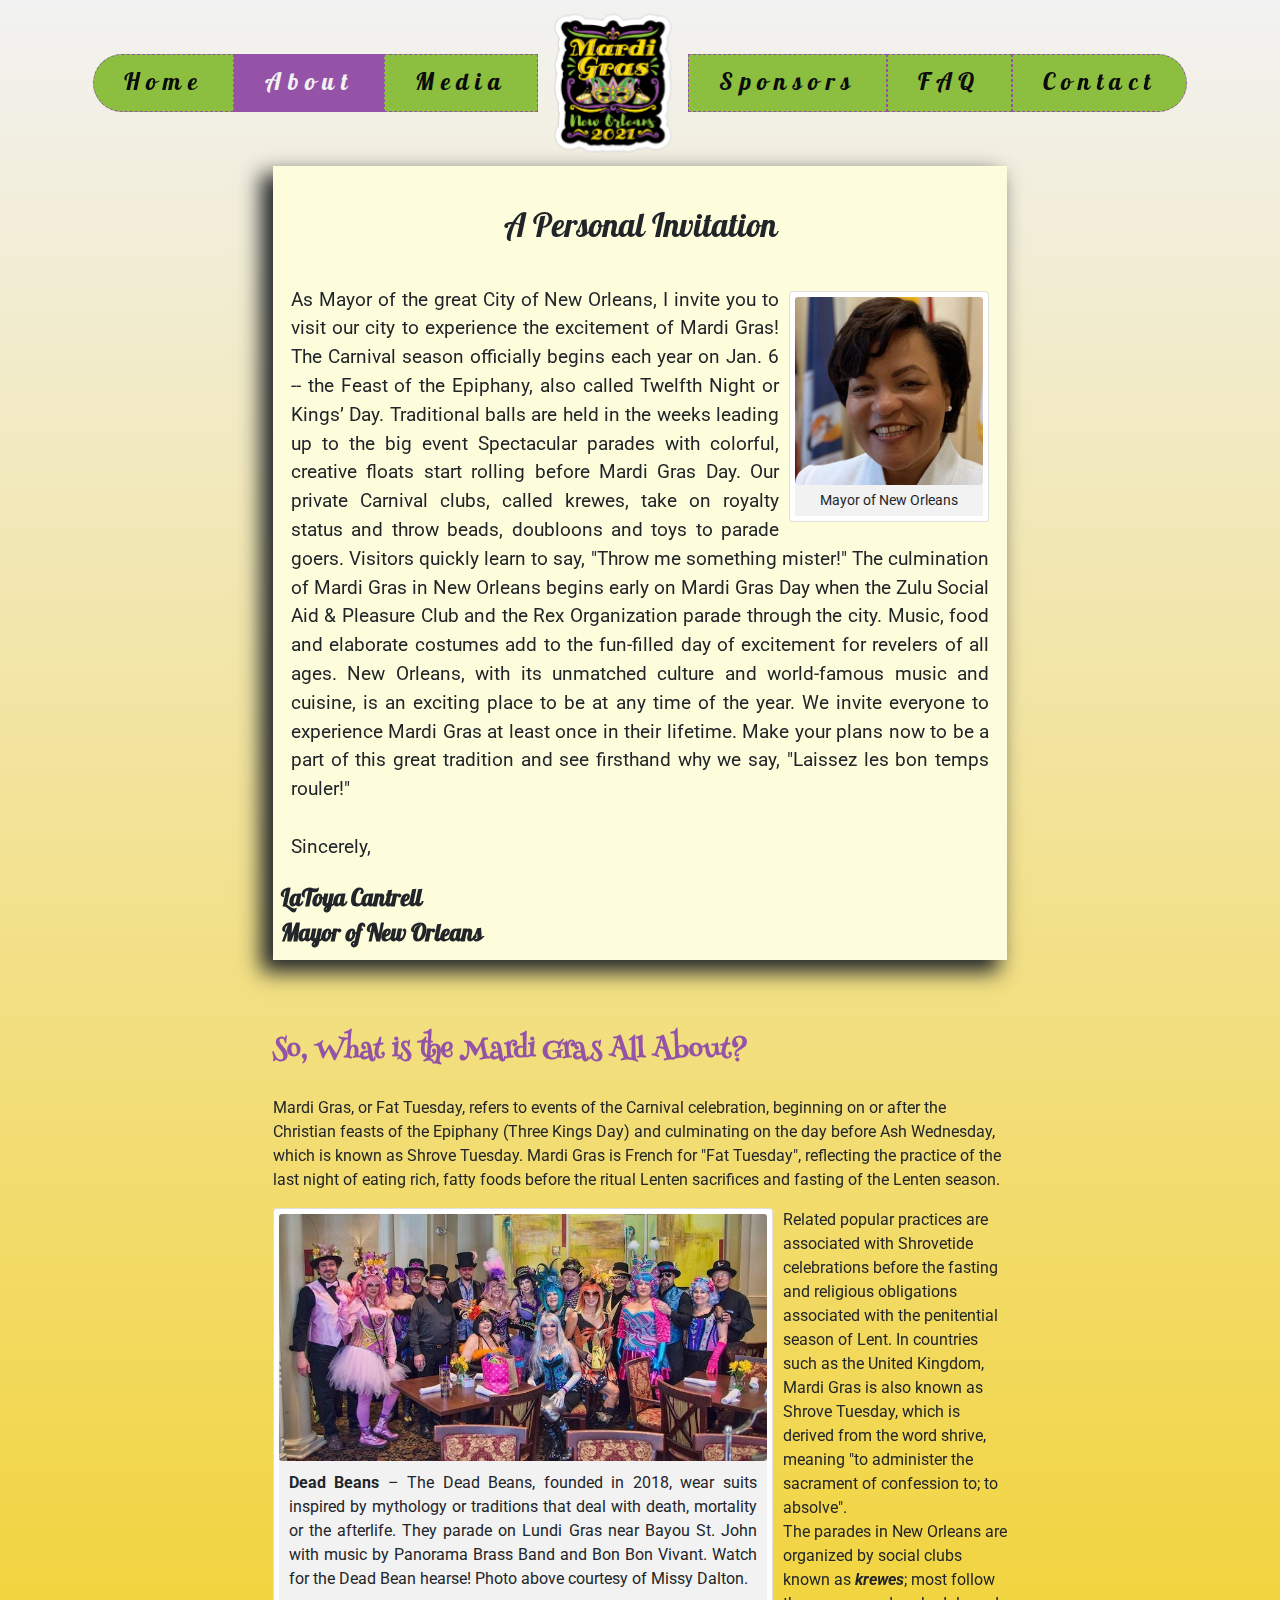
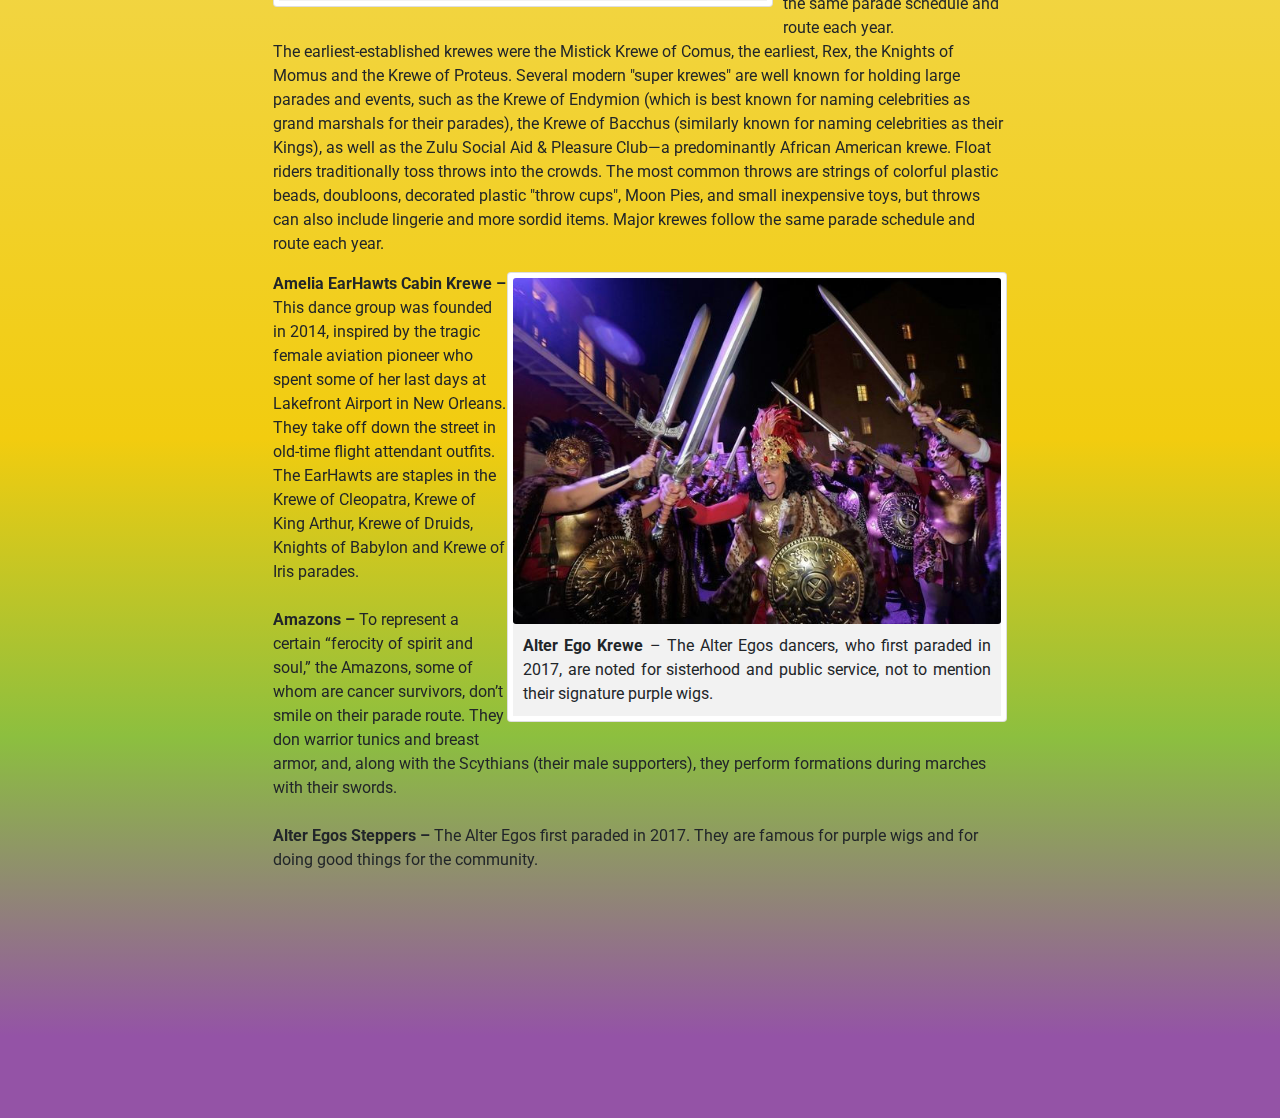
==== about/about.html @ 0c7cdbdb "My first commit! 😀" ====
<!DOCTYPE html>
<html lang="en">

<head>
    <meta charset="utf-8">
    <meta name="viewport" content="width=device-width, initial-scale=1, shrink-to-fit=no">
    <link rel="stylesheet" href="../css/main.css">
    <link
        href="https://fonts.googleapis.com/css2?family=Henny+Penny&family=Pattaya&family=Roboto:wght@400;500&display=swap"
        rel="stylesheet">
    <link rel="shortcut icon" href="../imgs/favicon.ico.png" type="image/x-icon">



    <!--AOS Library-->
    <link href="https://unpkg.com/aos@2.3.1/dist/aos.css" rel="stylesheet">

    <!-- Bootstrap CSS -->
    <link rel="stylesheet" href="https://stackpath.bootstrapcdn.com/bootstrap/4.5.2/css/bootstrap.min.css"
        integrity="sha384-JcKb8q3iqJ61gNV9KGb8thSsNjpSL0n8PARn9HuZOnIxN0hoP+VmmDGMN5t9UJ0Z" crossorigin="anonymous">
    <link rel="stylesheet" href="https://stackpath.bootstrapcdn.com/font-awesome/4.7.0/css/font-awesome.min.css"
        integrity="sha384-wvfXpqpZZVQGK6TAh5PVlGOfQNHSoD2xbE+QkPxCAFlNEevoEH3Sl0sibVcOQVnN" crossorigin="anonymous">

    <title>About</title>
</head>

<body>
    <!-- ** First Row - Header **  -->
    <div data-aos="fade-down" data-aos-duration='1200'>
        <div class="row">
            <div class="navbar">
                <div class="navbarLeft">
                    <a href="../index.html" class="navbarBtn from-center homeNav">
                        Home
                    </a>
                    <a href="../about/about.html" class="navbarBtn from-center regularNav active">
                        About
                    </a>
                    <a href="../media/media.html" class="navbarBtn from-center regularNav">
                        Media
                    </a>
                </div>
                <div class="brand-logo">
                    <a href="index.html"><img src="../imgs/logo2021.png" alt="home" width="150px"></a>
                </div>
                <div class="navbarRight">
                    <a href="../sponsors/sponsors.html" class="navbarBtn from-center regularNav">
                        Sponsors
                    </a>
                    <a href="../FAQ/faq.html" class="navbarBtn from-center regularNav">
                        FAQ
                    </a>
                    <a href="../contact/contact.html" class="navbarBtn from-center contactNav">
                        Contact
                    </a>
                </div>
            </div>
        </div>
    </div>

    <!-- ** Second Row ** -->
    <div class="row justify-content-center">
        <div class="col-7 ">

            <!-- Main Text -->
            <div class="aboutMainTextCenter">

                <!-- Mayor Words-->
                <div class="aboutMayorText">
                    <br>
                    <header>A Personal Invitation</header>
                    <br>
                    <div class="card img-fluid mayorPhoto" style="width:200px; float: right;">
                        <img class="card-img" src="../imgs/about/mayor.jpg" alt="Mayor LaToya">
                        <p class="card-text" style="font-size: 0.9rem; text-align: center;"> Mayor of New Orleans
                        </p>
                    </div>
                    <p>
                        As Mayor of the great City of New Orleans, I invite you to visit our
                        city to experience the
                        excitement of Mardi Gras! The Carnival season officially begins each year on Jan. 6 -- the
                        Feast
                        of the Epiphany, also
                        called Twelfth Night or Kings’ Day. Traditional balls are held in the weeks leading up
                        to the big event Spectacular parades with colorful, creative floats start rolling before
                        Mardi Gras Day.
                        Our
                        private Carnival clubs, called krewes, take on royalty status and throw beads, doubloons
                        and
                        toys to
                        parade goers. Visitors quickly learn to say, "Throw me something mister!" The
                        culmination of Mardi Gras in New Orleans begins early on Mardi Gras Day when the
                        Zulu
                        Social
                        Aid & Pleasure Club and the Rex Organization parade through the city. Music, food and
                        elaborate
                        costumes add to the fun-filled day of excitement for revelers of all ages.
                        New Orleans, with its unmatched culture and world-famous music and cuisine, is an
                        exciting
                        place
                        to be at any time of the year. We invite everyone to experience Mardi Gras at least once
                        in
                        their
                        lifetime. Make your plans now to be a part of this great tradition and see firsthand why
                        we
                        say,
                        "Laissez les bon temps rouler!"

                        <br><br>
                        Sincerely,</p>

                    <span style="font-size: 1.2em; font-weight: bold; font-family: Pattaya;"> LaToya Cantrell <br>
                        Mayor of New Orleans </span>
                </div>


                <!-- More Info-->
                <br> <br> <br>
                <span class="aboutHeadline">So, What is the Mardi Gras All About?</span>
                <br><br>
                <p> Mardi Gras, or Fat Tuesday, refers to events of the Carnival celebration, beginning on or after
                    the Christian feasts of the Epiphany (Three Kings Day) and culminating on the day before Ash
                    Wednesday, which is known as Shrove Tuesday. Mardi Gras is French for "Fat Tuesday", reflecting
                    the practice of the last night of eating rich, fatty foods before the ritual Lenten sacrifices
                    and fasting of the Lenten season. <br>
                    <!--Dead Beans Photo-->
                <div class="card img-fluid aboutTextImages" style="width:500px; float: left;">
                    <img class="card-img" src="../imgs/about/deadBeansKrew.jfif" alt="DeadBeansKrew">
                    <p class="card-text"> <span style="font-weight: bolder;"> Dead Beans </span> – The Dead Beans,
                        founded in 2018, wear suits inspired by mythology or traditions that deal with death,
                        mortality or the afterlife. They parade on Lundi Gras near Bayou St. John with music by
                        Panorama Brass Band and Bon Bon Vivant. Watch for the Dead Bean hearse! Photo above courtesy
                        of Missy Dalton.</p>
                </div>
                Related popular practices are associated with Shrovetide celebrations before the fasting and
                religious obligations associated with the penitential season of Lent. In countries such as the
                United Kingdom, Mardi Gras is also known as Shrove Tuesday, which is derived from the word
                shrive, meaning "to administer the sacrament of confession to; to absolve".
                <br>
                The parades in New Orleans are organized by social clubs known as <span
                    style="font-weight: bolder; font-style: italic;"> krewes</span>; most follow the same
                parade schedule and route each year. <br> The earliest-established krewes were the Mistick Krewe
                of
                Comus, the earliest, Rex, the Knights of Momus and the Krewe of Proteus. Several modern "super
                krewes" are well known for holding large parades and events, such as the Krewe of Endymion
                (which is best known for naming celebrities as grand marshals for their parades), the Krewe of
                Bacchus (similarly known for naming celebrities as their Kings), as well as the Zulu Social Aid
                & Pleasure Club—a predominantly African American krewe. Float riders traditionally toss throws
                into the crowds. The most common throws are strings of colorful plastic beads, doubloons,
                decorated plastic "throw cups", Moon Pies, and small inexpensive toys, but throws can also
                include lingerie and more sordid items. Major krewes follow the same parade schedule and route
                each year.</p>
                <!--Alter Ego Photo-->
                <div class="card img-fluid" style="width:500px; float: right;">
                    <img class="card-img" src="../imgs/about/alterEgo.jpg" alt="AlterEgoMarch">
                    <p class=" card-text"> <span style="font-weight: bolder;"> Alter Ego Krewe </span> – The Alter
                        Egos dancers, who first paraded in 2017, are noted for sisterhood and public service, not to
                        mention their signature purple wigs.</p>
                </div>
                <p> <span style="font-weight: bold;"> Amelia EarHawts Cabin Krewe –</span> This dance group was
                    founded in 2014,
                    inspired by the tragic female aviation
                    pioneer who spent some of her last days at Lakefront Airport in New Orleans. They take off down
                    the street
                    in
                    old-time flight attendant outfits. The EarHawts are staples in the Krewe of Cleopatra, Krewe of
                    King Arthur,
                    Krewe of Druids, Knights of Babylon and Krewe of Iris parades.
                    <br><br>

                    <span style="font-weight: bold;">Amazons –</span> To represent a certain “ferocity of spirit and
                    soul,” the
                    Amazons, some of whom are cancer
                    survivors, don’t smile on their parade route. They don warrior tunics and breast armor, and,
                    along with the
                    Scythians (their male supporters), they perform formations during marches with their swords.
                    <br><br>

                    <span style="font-weight: bold;">
                        Alter Egos Steppers –</span> The Alter Egos first paraded in 2017. They
                    are
                    famous for purple wigs and for doing
                    good
                    things for the community.
                </p>


            </div>
        </div>
    </div>

    <!-- Footer - ** Last Row ** -->
    <div data-aos="zoom-in">
        <div class="row">
            <div class="col-12">
                <div class="fullFooter">
                    <div class="footerSite">
                        <p>© All Rights Reserved - Naor Ben Shushan - 2020</p>
                        <!-- Social Networks Links-->
                        <div class="social-buttons">
                            <a href="http://www.gg.com/"
                                class="social-buttons__button social-button social-button--facebook"
                                aria-label="Facebook">
                                <span class="social-button__inner">
                                    <i class="fa fa-facebook" aria-hidden="true"></i>
                                </span>
                            </a>
                            <a href="#" class="social-buttons__button social-button social-button--linkedin"
                                aria-label="LinkedIn">
                                <span class="social-button__inner">
                                    <i class="fa fa-linkedin" aria-hidden="true"></i>
                                </span>
                            </a>
                            <a href="#" class="social-buttons__button social-button social-button--twitter"
                                aria-label="Twitter">
                                <span class="social-button__inner">
                                    <i class="fa fa-twitter" aria-hidden="true"></i>
                                </span>
                            </a>
                            <a href="#" class="social-buttons__button social-button social-button--instagram"
                                aria-label="Instagram">
                                <span class="social-button__inner">
                                    <i class="fa fa-instagram" aria-hidden="true"></i>
                                </span>
                            </a>
                        </div>
                        <!--End Of Social Buttons-->

                        <!-- Page Up Arrow -->
                        <div data-aos="fade-zoom-in" data-aos-delay="1000" data-aos-offset="0">
                            <div class="pageUpBtn">
                                <a href="#" class="social-buttons__button social-button social-button--pageUp"
                                    aria-label="pageUp">
                                    <span class="social-button__inner">
                                        <i class="fas fa-arrow-up"></i>
                                    </span>
                                </a>
                            </div>
                        </div>
                    </div>
                </div>
            </div>
        </div>
    </div>


    <!-- Scripts -->
    <script src="https://code.jquery.com/jquery-3.5.1.slim.min.js"
        integrity="sha384-DfXdz2htPH0lsSSs5nCTpuj/zy4C+OGpamoFVy38MVBnE+IbbVYUew+OrCXaRkfj"
        crossorigin="anonymous"></script>
    <script src="https://cdn.jsdelivr.net/npm/popper.js@1.16.1/dist/umd/popper.min.js"
        integrity="sha384-9/reFTGAW83EW2RDu2S0VKaIzap3H66lZH81PoYlFhbGU+6BZp6G7niu735Sk7lN"
        crossorigin="anonymous"></script>
    <script src="https://stackpath.bootstrapcdn.com/bootstrap/4.5.2/js/bootstrap.min.js"
        integrity="sha384-B4gt1jrGC7Jh4AgTPSdUtOBvfO8shuf57BaghqFfPlYxofvL8/KUEfYiJOMMV+rV"
        crossorigin="anonymous"></script>
    <script src="https://unpkg.com/aos@2.3.1/dist/aos.js"></script>
    <script>
        AOS.init();
    </script>
</body>

</html>
---- css/main.css ----
/* Colors */
/* Sizes */
/* Fonts */
/* Font Awsome */
/*!
 * Font Awesome Free 5.14.0 by @fontawesome - https://fontawesome.com
 * License - https://fontawesome.com/license/free (Icons: CC BY 4.0, Fonts: SIL OFL 1.1, Code: MIT License)
 */
.fa,
.fas,
.far,
.fullFooter .social-buttons,
.fal,
.fad,
.fab {
  -moz-osx-font-smoothing: grayscale;
  -webkit-font-smoothing: antialiased;
  display: inline-block;
  font-style: normal;
  font-variant: normal;
  text-rendering: auto;
  line-height: 1;
}

.fa-lg {
  font-size: 1.33333em;
  line-height: 0.75em;
  vertical-align: -.0667em;
}

.fa-xs {
  font-size: .75em;
}

.fa-sm {
  font-size: .875em;
}

.fa-1x {
  font-size: 1em;
}

.fa-2x {
  font-size: 2em;
}

.fa-3x {
  font-size: 3em;
}

.fa-4x {
  font-size: 4em;
}

.fa-5x {
  font-size: 5em;
}

.fa-6x {
  font-size: 6em;
}

.fa-7x {
  font-size: 7em;
}

.fa-8x {
  font-size: 8em;
}

.fa-9x {
  font-size: 9em;
}

.fa-10x {
  font-size: 10em;
}

.fa-fw {
  text-align: center;
  width: 1.25em;
}

.fa-ul {
  list-style-type: none;
  margin-left: 2.5em;
  padding-left: 0;
}

.fa-ul > li {
  position: relative;
}

.fa-li {
  left: -2em;
  position: absolute;
  text-align: center;
  width: 2em;
  line-height: inherit;
}

.fa-border {
  border: solid 0.08em #eee;
  border-radius: .1em;
  padding: .2em .25em .15em;
}

.fa-pull-left {
  float: left;
}

.fa-pull-right {
  float: right;
}

.fa.fa-pull-left,
.fas.fa-pull-left,
.far.fa-pull-left,
.fullFooter .fa-pull-left.social-buttons,
.fal.fa-pull-left,
.fab.fa-pull-left {
  margin-right: .3em;
}

.fa.fa-pull-right,
.fas.fa-pull-right,
.far.fa-pull-right,
.fullFooter .fa-pull-right.social-buttons,
.fal.fa-pull-right,
.fab.fa-pull-right {
  margin-left: .3em;
}

.fa-spin {
  animation: fa-spin 2s infinite linear;
}

.fa-pulse {
  animation: fa-spin 1s infinite steps(8);
}

@keyframes fa-spin {
  0% {
    transform: rotate(0deg);
  }
  100% {
    transform: rotate(360deg);
  }
}

.fa-rotate-90 {
  -ms-filter: "progid:DXImageTransform.Microsoft.BasicImage(rotation=1)";
  transform: rotate(90deg);
}

.fa-rotate-180 {
  -ms-filter: "progid:DXImageTransform.Microsoft.BasicImage(rotation=2)";
  transform: rotate(180deg);
}

.fa-rotate-270 {
  -ms-filter: "progid:DXImageTransform.Microsoft.BasicImage(rotation=3)";
  transform: rotate(270deg);
}

.fa-flip-horizontal {
  -ms-filter: "progid:DXImageTransform.Microsoft.BasicImage(rotation=0, mirror=1)";
  transform: scale(-1, 1);
}

.fa-flip-vertical {
  -ms-filter: "progid:DXImageTransform.Microsoft.BasicImage(rotation=2, mirror=1)";
  transform: scale(1, -1);
}

.fa-flip-both, .fa-flip-horizontal.fa-flip-vertical {
  -ms-filter: "progid:DXImageTransform.Microsoft.BasicImage(rotation=2, mirror=1)";
  transform: scale(-1, -1);
}

:root .fa-rotate-90,
:root .fa-rotate-180,
:root .fa-rotate-270,
:root .fa-flip-horizontal,
:root .fa-flip-vertical,
:root .fa-flip-both {
  filter: none;
}

.fa-stack {
  display: inline-block;
  height: 2em;
  line-height: 2em;
  position: relative;
  vertical-align: middle;
  width: 2.5em;
}

.fa-stack-1x,
.fa-stack-2x {
  left: 0;
  position: absolute;
  text-align: center;
  width: 100%;
}

.fa-stack-1x {
  line-height: inherit;
}

.fa-stack-2x {
  font-size: 2em;
}

.fa-inverse {
  color: #fff;
}

/* Font Awesome uses the Unicode Private Use Area (PUA) to ensure screen
readers do not read off random characters that represent icons */
.fa-500px:before {
  content: "\f26e";
}

.fa-accessible-icon:before {
  content: "\f368";
}

.fa-accusoft:before {
  content: "\f369";
}

.fa-acquisitions-incorporated:before {
  content: "\f6af";
}

.fa-ad:before {
  content: "\f641";
}

.fa-address-book:before {
  content: "\f2b9";
}

.fa-address-card:before {
  content: "\f2bb";
}

.fa-adjust:before {
  content: "\f042";
}

.fa-adn:before {
  content: "\f170";
}

.fa-adobe:before {
  content: "\f778";
}

.fa-adversal:before {
  content: "\f36a";
}

.fa-affiliatetheme:before {
  content: "\f36b";
}

.fa-air-freshener:before {
  content: "\f5d0";
}

.fa-airbnb:before {
  content: "\f834";
}

.fa-algolia:before {
  content: "\f36c";
}

.fa-align-center:before {
  content: "\f037";
}

.fa-align-justify:before {
  content: "\f039";
}

.fa-align-left:before {
  content: "\f036";
}

.fa-align-right:before {
  content: "\f038";
}

.fa-alipay:before {
  content: "\f642";
}

.fa-allergies:before {
  content: "\f461";
}

.fa-amazon:before {
  content: "\f270";
}

.fa-amazon-pay:before {
  content: "\f42c";
}

.fa-ambulance:before {
  content: "\f0f9";
}

.fa-american-sign-language-interpreting:before {
  content: "\f2a3";
}

.fa-amilia:before {
  content: "\f36d";
}

.fa-anchor:before {
  content: "\f13d";
}

.fa-android:before {
  content: "\f17b";
}

.fa-angellist:before {
  content: "\f209";
}

.fa-angle-double-down:before {
  content: "\f103";
}

.fa-angle-double-left:before {
  content: "\f100";
}

.fa-angle-double-right:before {
  content: "\f101";
}

.fa-angle-double-up:before {
  content: "\f102";
}

.fa-angle-down:before {
  content: "\f107";
}

.fa-angle-left:before {
  content: "\f104";
}

.fa-angle-right:before {
  content: "\f105";
}

.fa-angle-up:before {
  content: "\f106";
}

.fa-angry:before {
  content: "\f556";
}

.fa-angrycreative:before {
  content: "\f36e";
}

.fa-angular:before {
  content: "\f420";
}

.fa-ankh:before {
  content: "\f644";
}

.fa-app-store:before {
  content: "\f36f";
}

.fa-app-store-ios:before {
  content: "\f370";
}

.fa-apper:before {
  content: "\f371";
}

.fa-apple:before {
  content: "\f179";
}

.fa-apple-alt:before {
  content: "\f5d1";
}

.fa-apple-pay:before {
  content: "\f415";
}

.fa-archive:before {
  content: "\f187";
}

.fa-archway:before {
  content: "\f557";
}

.fa-arrow-alt-circle-down:before {
  content: "\f358";
}

.fa-arrow-alt-circle-left:before {
  content: "\f359";
}

.fa-arrow-alt-circle-right:before {
  content: "\f35a";
}

.fa-arrow-alt-circle-up:before {
  content: "\f35b";
}

.fa-arrow-circle-down:before {
  content: "\f0ab";
}

.fa-arrow-circle-left:before {
  content: "\f0a8";
}

.fa-arrow-circle-right:before {
  content: "\f0a9";
}

.fa-arrow-circle-up:before {
  content: "\f0aa";
}

.fa-arrow-down:before {
  content: "\f063";
}

.fa-arrow-left:before {
  content: "\f060";
}

.fa-arrow-right:before {
  content: "\f061";
}

.fa-arrow-up:before {
  content: "\f062";
}

.fa-arrows-alt:before {
  content: "\f0b2";
}

.fa-arrows-alt-h:before {
  content: "\f337";
}

.fa-arrows-alt-v:before {
  content: "\f338";
}

.fa-artstation:before {
  content: "\f77a";
}

.fa-assistive-listening-systems:before {
  content: "\f2a2";
}

.fa-asterisk:before {
  content: "\f069";
}

.fa-asymmetrik:before {
  content: "\f372";
}

.fa-at:before {
  content: "\f1fa";
}

.fa-atlas:before {
  content: "\f558";
}

.fa-atlassian:before {
  content: "\f77b";
}

.fa-atom:before {
  content: "\f5d2";
}

.fa-audible:before {
  content: "\f373";
}

.fa-audio-description:before {
  content: "\f29e";
}

.fa-autoprefixer:before {
  content: "\f41c";
}

.fa-avianex:before {
  content: "\f374";
}

.fa-aviato:before {
  content: "\f421";
}

.fa-award:before {
  content: "\f559";
}

.fa-aws:before {
  content: "\f375";
}

.fa-baby:before {
  content: "\f77c";
}

.fa-baby-carriage:before {
  content: "\f77d";
}

.fa-backspace:before {
  content: "\f55a";
}

.fa-backward:before {
  content: "\f04a";
}

.fa-bacon:before {
  content: "\f7e5";
}

.fa-bacteria:before {
  content: "\e059";
}

.fa-bacterium:before {
  content: "\e05a";
}

.fa-bahai:before {
  content: "\f666";
}

.fa-balance-scale:before {
  content: "\f24e";
}

.fa-balance-scale-left:before {
  content: "\f515";
}

.fa-balance-scale-right:before {
  content: "\f516";
}

.fa-ban:before {
  content: "\f05e";
}

.fa-band-aid:before {
  content: "\f462";
}

.fa-bandcamp:before {
  content: "\f2d5";
}

.fa-barcode:before {
  content: "\f02a";
}

.fa-bars:before {
  content: "\f0c9";
}

.fa-baseball-ball:before {
  content: "\f433";
}

.fa-basketball-ball:before {
  content: "\f434";
}

.fa-bath:before {
  content: "\f2cd";
}

.fa-battery-empty:before {
  content: "\f244";
}

.fa-battery-full:before {
  content: "\f240";
}

.fa-battery-half:before {
  content: "\f242";
}

.fa-battery-quarter:before {
  content: "\f243";
}

.fa-battery-three-quarters:before {
  content: "\f241";
}

.fa-battle-net:before {
  content: "\f835";
}

.fa-bed:before {
  content: "\f236";
}

.fa-beer:before {
  content: "\f0fc";
}

.fa-behance:before {
  content: "\f1b4";
}

.fa-behance-square:before {
  content: "\f1b5";
}

.fa-bell:before {
  content: "\f0f3";
}

.fa-bell-slash:before {
  content: "\f1f6";
}

.fa-bezier-curve:before {
  content: "\f55b";
}

.fa-bible:before {
  content: "\f647";
}

.fa-bicycle:before {
  content: "\f206";
}

.fa-biking:before {
  content: "\f84a";
}

.fa-bimobject:before {
  content: "\f378";
}

.fa-binoculars:before {
  content: "\f1e5";
}

.fa-biohazard:before {
  content: "\f780";
}

.fa-birthday-cake:before {
  content: "\f1fd";
}

.fa-bitbucket:before {
  content: "\f171";
}

.fa-bitcoin:before {
  content: "\f379";
}

.fa-bity:before {
  content: "\f37a";
}

.fa-black-tie:before {
  content: "\f27e";
}

.fa-blackberry:before {
  content: "\f37b";
}

.fa-blender:before {
  content: "\f517";
}

.fa-blender-phone:before {
  content: "\f6b6";
}

.fa-blind:before {
  content: "\f29d";
}

.fa-blog:before {
  content: "\f781";
}

.fa-blogger:before {
  content: "\f37c";
}

.fa-blogger-b:before {
  content: "\f37d";
}

.fa-bluetooth:before {
  content: "\f293";
}

.fa-bluetooth-b:before {
  content: "\f294";
}

.fa-bold:before {
  content: "\f032";
}

.fa-bolt:before {
  content: "\f0e7";
}

.fa-bomb:before {
  content: "\f1e2";
}

.fa-bone:before {
  content: "\f5d7";
}

.fa-bong:before {
  content: "\f55c";
}

.fa-book:before {
  content: "\f02d";
}

.fa-book-dead:before {
  content: "\f6b7";
}

.fa-book-medical:before {
  content: "\f7e6";
}

.fa-book-open:before {
  content: "\f518";
}

.fa-book-reader:before {
  content: "\f5da";
}

.fa-bookmark:before {
  content: "\f02e";
}

.fa-bootstrap:before {
  content: "\f836";
}

.fa-border-all:before {
  content: "\f84c";
}

.fa-border-none:before {
  content: "\f850";
}

.fa-border-style:before {
  content: "\f853";
}

.fa-bowling-ball:before {
  content: "\f436";
}

.fa-box:before {
  content: "\f466";
}

.fa-box-open:before {
  content: "\f49e";
}

.fa-box-tissue:before {
  content: "\e05b";
}

.fa-boxes:before {
  content: "\f468";
}

.fa-braille:before {
  content: "\f2a1";
}

.fa-brain:before {
  content: "\f5dc";
}

.fa-bread-slice:before {
  content: "\f7ec";
}

.fa-briefcase:before {
  content: "\f0b1";
}

.fa-briefcase-medical:before {
  content: "\f469";
}

.fa-broadcast-tower:before {
  content: "\f519";
}

.fa-broom:before {
  content: "\f51a";
}

.fa-brush:before {
  content: "\f55d";
}

.fa-btc:before {
  content: "\f15a";
}

.fa-buffer:before {
  content: "\f837";
}

.fa-bug:before {
  content: "\f188";
}

.fa-building:before {
  content: "\f1ad";
}

.fa-bullhorn:before {
  content: "\f0a1";
}

.fa-bullseye:before {
  content: "\f140";
}

.fa-burn:before {
  content: "\f46a";
}

.fa-buromobelexperte:before {
  content: "\f37f";
}

.fa-bus:before {
  content: "\f207";
}

.fa-bus-alt:before {
  content: "\f55e";
}

.fa-business-time:before {
  content: "\f64a";
}

.fa-buy-n-large:before {
  content: "\f8a6";
}

.fa-buysellads:before {
  content: "\f20d";
}

.fa-calculator:before {
  content: "\f1ec";
}

.fa-calendar:before {
  content: "\f133";
}

.fa-calendar-alt:before {
  content: "\f073";
}

.fa-calendar-check:before {
  content: "\f274";
}

.fa-calendar-day:before {
  content: "\f783";
}

.fa-calendar-minus:before {
  content: "\f272";
}

.fa-calendar-plus:before {
  content: "\f271";
}

.fa-calendar-times:before {
  content: "\f273";
}

.fa-calendar-week:before {
  content: "\f784";
}

.fa-camera:before {
  content: "\f030";
}

.fa-camera-retro:before {
  content: "\f083";
}

.fa-campground:before {
  content: "\f6bb";
}

.fa-canadian-maple-leaf:before {
  content: "\f785";
}

.fa-candy-cane:before {
  content: "\f786";
}

.fa-cannabis:before {
  content: "\f55f";
}

.fa-capsules:before {
  content: "\f46b";
}

.fa-car:before {
  content: "\f1b9";
}

.fa-car-alt:before {
  content: "\f5de";
}

.fa-car-battery:before {
  content: "\f5df";
}

.fa-car-crash:before {
  content: "\f5e1";
}

.fa-car-side:before {
  content: "\f5e4";
}

.fa-caravan:before {
  content: "\f8ff";
}

.fa-caret-down:before {
  content: "\f0d7";
}

.fa-caret-left:before {
  content: "\f0d9";
}

.fa-caret-right:before {
  content: "\f0da";
}

.fa-caret-square-down:before {
  content: "\f150";
}

.fa-caret-square-left:before {
  content: "\f191";
}

.fa-caret-square-right:before {
  content: "\f152";
}

.fa-caret-square-up:before {
  content: "\f151";
}

.fa-caret-up:before {
  content: "\f0d8";
}

.fa-carrot:before {
  content: "\f787";
}

.fa-cart-arrow-down:before {
  content: "\f218";
}

.fa-cart-plus:before {
  content: "\f217";
}

.fa-cash-register:before {
  content: "\f788";
}

.fa-cat:before {
  content: "\f6be";
}

.fa-cc-amazon-pay:before {
  content: "\f42d";
}

.fa-cc-amex:before {
  content: "\f1f3";
}

.fa-cc-apple-pay:before {
  content: "\f416";
}

.fa-cc-diners-club:before {
  content: "\f24c";
}

.fa-cc-discover:before {
  content: "\f1f2";
}

.fa-cc-jcb:before {
  content: "\f24b";
}

.fa-cc-mastercard:before {
  content: "\f1f1";
}

.fa-cc-paypal:before {
  content: "\f1f4";
}

.fa-cc-stripe:before {
  content: "\f1f5";
}

.fa-cc-visa:before {
  content: "\f1f0";
}

.fa-centercode:before {
  content: "\f380";
}

.fa-centos:before {
  content: "\f789";
}

.fa-certificate:before {
  content: "\f0a3";
}

.fa-chair:before {
  content: "\f6c0";
}

.fa-chalkboard:before {
  content: "\f51b";
}

.fa-chalkboard-teacher:before {
  content: "\f51c";
}

.fa-charging-station:before {
  content: "\f5e7";
}

.fa-chart-area:before {
  content: "\f1fe";
}

.fa-chart-bar:before {
  content: "\f080";
}

.fa-chart-line:before {
  content: "\f201";
}

.fa-chart-pie:before {
  content: "\f200";
}

.fa-check:before {
  content: "\f00c";
}

.fa-check-circle:before {
  content: "\f058";
}

.fa-check-double:before {
  content: "\f560";
}

.fa-check-square:before {
  content: "\f14a";
}

.fa-cheese:before {
  content: "\f7ef";
}

.fa-chess:before {
  content: "\f439";
}

.fa-chess-bishop:before {
  content: "\f43a";
}

.fa-chess-board:before {
  content: "\f43c";
}

.fa-chess-king:before {
  content: "\f43f";
}

.fa-chess-knight:before {
  content: "\f441";
}

.fa-chess-pawn:before {
  content: "\f443";
}

.fa-chess-queen:before {
  content: "\f445";
}

.fa-chess-rook:before {
  content: "\f447";
}

.fa-chevron-circle-down:before {
  content: "\f13a";
}

.fa-chevron-circle-left:before {
  content: "\f137";
}

.fa-chevron-circle-right:before {
  content: "\f138";
}

.fa-chevron-circle-up:before {
  content: "\f139";
}

.fa-chevron-down:before {
  content: "\f078";
}

.fa-chevron-left:before {
  content: "\f053";
}

.fa-chevron-right:before {
  content: "\f054";
}

.fa-chevron-up:before {
  content: "\f077";
}

.fa-child:before {
  content: "\f1ae";
}

.fa-chrome:before {
  content: "\f268";
}

.fa-chromecast:before {
  content: "\f838";
}

.fa-church:before {
  content: "\f51d";
}

.fa-circle:before {
  content: "\f111";
}

.fa-circle-notch:before {
  content: "\f1ce";
}

.fa-city:before {
  content: "\f64f";
}

.fa-clinic-medical:before {
  content: "\f7f2";
}

.fa-clipboard:before {
  content: "\f328";
}

.fa-clipboard-check:before {
  content: "\f46c";
}

.fa-clipboard-list:before {
  content: "\f46d";
}

.fa-clock:before {
  content: "\f017";
}

.fa-clone:before {
  content: "\f24d";
}

.fa-closed-captioning:before {
  content: "\f20a";
}

.fa-cloud:before {
  content: "\f0c2";
}

.fa-cloud-download-alt:before {
  content: "\f381";
}

.fa-cloud-meatball:before {
  content: "\f73b";
}

.fa-cloud-moon:before {
  content: "\f6c3";
}

.fa-cloud-moon-rain:before {
  content: "\f73c";
}

.fa-cloud-rain:before {
  content: "\f73d";
}

.fa-cloud-showers-heavy:before {
  content: "\f740";
}

.fa-cloud-sun:before {
  content: "\f6c4";
}

.fa-cloud-sun-rain:before {
  content: "\f743";
}

.fa-cloud-upload-alt:before {
  content: "\f382";
}

.fa-cloudscale:before {
  content: "\f383";
}

.fa-cloudsmith:before {
  content: "\f384";
}

.fa-cloudversify:before {
  content: "\f385";
}

.fa-cocktail:before {
  content: "\f561";
}

.fa-code:before {
  content: "\f121";
}

.fa-code-branch:before {
  content: "\f126";
}

.fa-codepen:before {
  content: "\f1cb";
}

.fa-codiepie:before {
  content: "\f284";
}

.fa-coffee:before {
  content: "\f0f4";
}

.fa-cog:before {
  content: "\f013";
}

.fa-cogs:before {
  content: "\f085";
}

.fa-coins:before {
  content: "\f51e";
}

.fa-columns:before {
  content: "\f0db";
}

.fa-comment:before {
  content: "\f075";
}

.fa-comment-alt:before {
  content: "\f27a";
}

.fa-comment-dollar:before {
  content: "\f651";
}

.fa-comment-dots:before {
  content: "\f4ad";
}

.fa-comment-medical:before {
  content: "\f7f5";
}

.fa-comment-slash:before {
  content: "\f4b3";
}

.fa-comments:before {
  content: "\f086";
}

.fa-comments-dollar:before {
  content: "\f653";
}

.fa-compact-disc:before {
  content: "\f51f";
}

.fa-compass:before {
  content: "\f14e";
}

.fa-compress:before {
  content: "\f066";
}

.fa-compress-alt:before {
  content: "\f422";
}

.fa-compress-arrows-alt:before {
  content: "\f78c";
}

.fa-concierge-bell:before {
  content: "\f562";
}

.fa-confluence:before {
  content: "\f78d";
}

.fa-connectdevelop:before {
  content: "\f20e";
}

.fa-contao:before {
  content: "\f26d";
}

.fa-cookie:before {
  content: "\f563";
}

.fa-cookie-bite:before {
  content: "\f564";
}

.fa-copy:before {
  content: "\f0c5";
}

.fa-copyright:before {
  content: "\f1f9";
}

.fa-cotton-bureau:before {
  content: "\f89e";
}

.fa-couch:before {
  content: "\f4b8";
}

.fa-cpanel:before {
  content: "\f388";
}

.fa-creative-commons:before {
  content: "\f25e";
}

.fa-creative-commons-by:before {
  content: "\f4e7";
}

.fa-creative-commons-nc:before {
  content: "\f4e8";
}

.fa-creative-commons-nc-eu:before {
  content: "\f4e9";
}

.fa-creative-commons-nc-jp:before {
  content: "\f4ea";
}

.fa-creative-commons-nd:before {
  content: "\f4eb";
}

.fa-creative-commons-pd:before {
  content: "\f4ec";
}

.fa-creative-commons-pd-alt:before {
  content: "\f4ed";
}

.fa-creative-commons-remix:before {
  content: "\f4ee";
}

.fa-creative-commons-sa:before {
  content: "\f4ef";
}

.fa-creative-commons-sampling:before {
  content: "\f4f0";
}

.fa-creative-commons-sampling-plus:before {
  content: "\f4f1";
}

.fa-creative-commons-share:before {
  content: "\f4f2";
}

.fa-creative-commons-zero:before {
  content: "\f4f3";
}

.fa-credit-card:before {
  content: "\f09d";
}

.fa-critical-role:before {
  content: "\f6c9";
}

.fa-crop:before {
  content: "\f125";
}

.fa-crop-alt:before {
  content: "\f565";
}

.fa-cross:before {
  content: "\f654";
}

.fa-crosshairs:before {
  content: "\f05b";
}

.fa-crow:before {
  content: "\f520";
}

.fa-crown:before {
  content: "\f521";
}

.fa-crutch:before {
  content: "\f7f7";
}

.fa-css3:before {
  content: "\f13c";
}

.fa-css3-alt:before {
  content: "\f38b";
}

.fa-cube:before {
  content: "\f1b2";
}

.fa-cubes:before {
  content: "\f1b3";
}

.fa-cut:before {
  content: "\f0c4";
}

.fa-cuttlefish:before {
  content: "\f38c";
}

.fa-d-and-d:before {
  content: "\f38d";
}

.fa-d-and-d-beyond:before {
  content: "\f6ca";
}

.fa-dailymotion:before {
  content: "\e052";
}

.fa-dashcube:before {
  content: "\f210";
}

.fa-database:before {
  content: "\f1c0";
}

.fa-deaf:before {
  content: "\f2a4";
}

.fa-deezer:before {
  content: "\e077";
}

.fa-delicious:before {
  content: "\f1a5";
}

.fa-democrat:before {
  content: "\f747";
}

.fa-deploydog:before {
  content: "\f38e";
}

.fa-deskpro:before {
  content: "\f38f";
}

.fa-desktop:before {
  content: "\f108";
}

.fa-dev:before {
  content: "\f6cc";
}

.fa-deviantart:before {
  content: "\f1bd";
}

.fa-dharmachakra:before {
  content: "\f655";
}

.fa-dhl:before {
  content: "\f790";
}

.fa-diagnoses:before {
  content: "\f470";
}

.fa-diaspora:before {
  content: "\f791";
}

.fa-dice:before {
  content: "\f522";
}

.fa-dice-d20:before {
  content: "\f6cf";
}

.fa-dice-d6:before {
  content: "\f6d1";
}

.fa-dice-five:before {
  content: "\f523";
}

.fa-dice-four:before {
  content: "\f524";
}

.fa-dice-one:before {
  content: "\f525";
}

.fa-dice-six:before {
  content: "\f526";
}

.fa-dice-three:before {
  content: "\f527";
}

.fa-dice-two:before {
  content: "\f528";
}

.fa-digg:before {
  content: "\f1a6";
}

.fa-digital-ocean:before {
  content: "\f391";
}

.fa-digital-tachograph:before {
  content: "\f566";
}

.fa-directions:before {
  content: "\f5eb";
}

.fa-discord:before {
  content: "\f392";
}

.fa-discourse:before {
  content: "\f393";
}

.fa-disease:before {
  content: "\f7fa";
}

.fa-divide:before {
  content: "\f529";
}

.fa-dizzy:before {
  content: "\f567";
}

.fa-dna:before {
  content: "\f471";
}

.fa-dochub:before {
  content: "\f394";
}

.fa-docker:before {
  content: "\f395";
}

.fa-dog:before {
  content: "\f6d3";
}

.fa-dollar-sign:before {
  content: "\f155";
}

.fa-dolly:before {
  content: "\f472";
}

.fa-dolly-flatbed:before {
  content: "\f474";
}

.fa-donate:before {
  content: "\f4b9";
}

.fa-door-closed:before {
  content: "\f52a";
}

.fa-door-open:before {
  content: "\f52b";
}

.fa-dot-circle:before {
  content: "\f192";
}

.fa-dove:before {
  content: "\f4ba";
}

.fa-download:before {
  content: "\f019";
}

.fa-draft2digital:before {
  content: "\f396";
}

.fa-drafting-compass:before {
  content: "\f568";
}

.fa-dragon:before {
  content: "\f6d5";
}

.fa-draw-polygon:before {
  content: "\f5ee";
}

.fa-dribbble:before {
  content: "\f17d";
}

.fa-dribbble-square:before {
  content: "\f397";
}

.fa-dropbox:before {
  content: "\f16b";
}

.fa-drum:before {
  content: "\f569";
}

.fa-drum-steelpan:before {
  content: "\f56a";
}

.fa-drumstick-bite:before {
  content: "\f6d7";
}

.fa-drupal:before {
  content: "\f1a9";
}

.fa-dumbbell:before {
  content: "\f44b";
}

.fa-dumpster:before {
  content: "\f793";
}

.fa-dumpster-fire:before {
  content: "\f794";
}

.fa-dungeon:before {
  content: "\f6d9";
}

.fa-dyalog:before {
  content: "\f399";
}

.fa-earlybirds:before {
  content: "\f39a";
}

.fa-ebay:before {
  content: "\f4f4";
}

.fa-edge:before {
  content: "\f282";
}

.fa-edge-legacy:before {
  content: "\e078";
}

.fa-edit:before {
  content: "\f044";
}

.fa-egg:before {
  content: "\f7fb";
}

.fa-eject:before {
  content: "\f052";
}

.fa-elementor:before {
  content: "\f430";
}

.fa-ellipsis-h:before {
  content: "\f141";
}

.fa-ellipsis-v:before {
  content: "\f142";
}

.fa-ello:before {
  content: "\f5f1";
}

.fa-ember:before {
  content: "\f423";
}

.fa-empire:before {
  content: "\f1d1";
}

.fa-envelope:before {
  content: "\f0e0";
}

.fa-envelope-open:before {
  content: "\f2b6";
}

.fa-envelope-open-text:before {
  content: "\f658";
}

.fa-envelope-square:before {
  content: "\f199";
}

.fa-envira:before {
  content: "\f299";
}

.fa-equals:before {
  content: "\f52c";
}

.fa-eraser:before {
  content: "\f12d";
}

.fa-erlang:before {
  content: "\f39d";
}

.fa-ethereum:before {
  content: "\f42e";
}

.fa-ethernet:before {
  content: "\f796";
}

.fa-etsy:before {
  content: "\f2d7";
}

.fa-euro-sign:before {
  content: "\f153";
}

.fa-evernote:before {
  content: "\f839";
}

.fa-exchange-alt:before {
  content: "\f362";
}

.fa-exclamation:before {
  content: "\f12a";
}

.fa-exclamation-circle:before {
  content: "\f06a";
}

.fa-exclamation-triangle:before {
  content: "\f071";
}

.fa-expand:before {
  content: "\f065";
}

.fa-expand-alt:before {
  content: "\f424";
}

.fa-expand-arrows-alt:before {
  content: "\f31e";
}

.fa-expeditedssl:before {
  content: "\f23e";
}

.fa-external-link-alt:before {
  content: "\f35d";
}

.fa-external-link-square-alt:before {
  content: "\f360";
}

.fa-eye:before {
  content: "\f06e";
}

.fa-eye-dropper:before {
  content: "\f1fb";
}

.fa-eye-slash:before {
  content: "\f070";
}

.fa-facebook:before {
  content: "\f09a";
}

.fa-facebook-f:before {
  content: "\f39e";
}

.fa-facebook-messenger:before {
  content: "\f39f";
}

.fa-facebook-square:before {
  content: "\f082";
}

.fa-fan:before {
  content: "\f863";
}

.fa-fantasy-flight-games:before {
  content: "\f6dc";
}

.fa-fast-backward:before {
  content: "\f049";
}

.fa-fast-forward:before {
  content: "\f050";
}

.fa-faucet:before {
  content: "\e005";
}

.fa-fax:before {
  content: "\f1ac";
}

.fa-feather:before {
  content: "\f52d";
}

.fa-feather-alt:before {
  content: "\f56b";
}

.fa-fedex:before {
  content: "\f797";
}

.fa-fedora:before {
  content: "\f798";
}

.fa-female:before {
  content: "\f182";
}

.fa-fighter-jet:before {
  content: "\f0fb";
}

.fa-figma:before {
  content: "\f799";
}

.fa-file:before {
  content: "\f15b";
}

.fa-file-alt:before {
  content: "\f15c";
}

.fa-file-archive:before {
  content: "\f1c6";
}

.fa-file-audio:before {
  content: "\f1c7";
}

.fa-file-code:before {
  content: "\f1c9";
}

.fa-file-contract:before {
  content: "\f56c";
}

.fa-file-csv:before {
  content: "\f6dd";
}

.fa-file-download:before {
  content: "\f56d";
}

.fa-file-excel:before {
  content: "\f1c3";
}

.fa-file-export:before {
  content: "\f56e";
}

.fa-file-image:before {
  content: "\f1c5";
}

.fa-file-import:before {
  content: "\f56f";
}

.fa-file-invoice:before {
  content: "\f570";
}

.fa-file-invoice-dollar:before {
  content: "\f571";
}

.fa-file-medical:before {
  content: "\f477";
}

.fa-file-medical-alt:before {
  content: "\f478";
}

.fa-file-pdf:before {
  content: "\f1c1";
}

.fa-file-powerpoint:before {
  content: "\f1c4";
}

.fa-file-prescription:before {
  content: "\f572";
}

.fa-file-signature:before {
  content: "\f573";
}

.fa-file-upload:before {
  content: "\f574";
}

.fa-file-video:before {
  content: "\f1c8";
}

.fa-file-word:before {
  content: "\f1c2";
}

.fa-fill:before {
  content: "\f575";
}

.fa-fill-drip:before {
  content: "\f576";
}

.fa-film:before {
  content: "\f008";
}

.fa-filter:before {
  content: "\f0b0";
}

.fa-fingerprint:before {
  content: "\f577";
}

.fa-fire:before {
  content: "\f06d";
}

.fa-fire-alt:before {
  content: "\f7e4";
}

.fa-fire-extinguisher:before {
  content: "\f134";
}

.fa-firefox:before {
  content: "\f269";
}

.fa-firefox-browser:before {
  content: "\e007";
}

.fa-first-aid:before {
  content: "\f479";
}

.fa-first-order:before {
  content: "\f2b0";
}

.fa-first-order-alt:before {
  content: "\f50a";
}

.fa-firstdraft:before {
  content: "\f3a1";
}

.fa-fish:before {
  content: "\f578";
}

.fa-fist-raised:before {
  content: "\f6de";
}

.fa-flag:before {
  content: "\f024";
}

.fa-flag-checkered:before {
  content: "\f11e";
}

.fa-flag-usa:before {
  content: "\f74d";
}

.fa-flask:before {
  content: "\f0c3";
}

.fa-flickr:before {
  content: "\f16e";
}

.fa-flipboard:before {
  content: "\f44d";
}

.fa-flushed:before {
  content: "\f579";
}

.fa-fly:before {
  content: "\f417";
}

.fa-folder:before {
  content: "\f07b";
}

.fa-folder-minus:before {
  content: "\f65d";
}

.fa-folder-open:before {
  content: "\f07c";
}

.fa-folder-plus:before {
  content: "\f65e";
}

.fa-font:before {
  content: "\f031";
}

.fa-font-awesome:before {
  content: "\f2b4";
}

.fa-font-awesome-alt:before {
  content: "\f35c";
}

.fa-font-awesome-flag:before {
  content: "\f425";
}

.fa-font-awesome-logo-full:before {
  content: "\f4e6";
}

.fa-fonticons:before {
  content: "\f280";
}

.fa-fonticons-fi:before {
  content: "\f3a2";
}

.fa-football-ball:before {
  content: "\f44e";
}

.fa-fort-awesome:before {
  content: "\f286";
}

.fa-fort-awesome-alt:before {
  content: "\f3a3";
}

.fa-forumbee:before {
  content: "\f211";
}

.fa-forward:before {
  content: "\f04e";
}

.fa-foursquare:before {
  content: "\f180";
}

.fa-free-code-camp:before {
  content: "\f2c5";
}

.fa-freebsd:before {
  content: "\f3a4";
}

.fa-frog:before {
  content: "\f52e";
}

.fa-frown:before {
  content: "\f119";
}

.fa-frown-open:before {
  content: "\f57a";
}

.fa-fulcrum:before {
  content: "\f50b";
}

.fa-funnel-dollar:before {
  content: "\f662";
}

.fa-futbol:before {
  content: "\f1e3";
}

.fa-galactic-republic:before {
  content: "\f50c";
}

.fa-galactic-senate:before {
  content: "\f50d";
}

.fa-gamepad:before {
  content: "\f11b";
}

.fa-gas-pump:before {
  content: "\f52f";
}

.fa-gavel:before {
  content: "\f0e3";
}

.fa-gem:before {
  content: "\f3a5";
}

.fa-genderless:before {
  content: "\f22d";
}

.fa-get-pocket:before {
  content: "\f265";
}

.fa-gg:before {
  content: "\f260";
}

.fa-gg-circle:before {
  content: "\f261";
}

.fa-ghost:before {
  content: "\f6e2";
}

.fa-gift:before {
  content: "\f06b";
}

.fa-gifts:before {
  content: "\f79c";
}

.fa-git:before {
  content: "\f1d3";
}

.fa-git-alt:before {
  content: "\f841";
}

.fa-git-square:before {
  content: "\f1d2";
}

.fa-github:before {
  content: "\f09b";
}

.fa-github-alt:before {
  content: "\f113";
}

.fa-github-square:before {
  content: "\f092";
}

.fa-gitkraken:before {
  content: "\f3a6";
}

.fa-gitlab:before {
  content: "\f296";
}

.fa-gitter:before {
  content: "\f426";
}

.fa-glass-cheers:before {
  content: "\f79f";
}

.fa-glass-martini:before {
  content: "\f000";
}

.fa-glass-martini-alt:before {
  content: "\f57b";
}

.fa-glass-whiskey:before {
  content: "\f7a0";
}

.fa-glasses:before {
  content: "\f530";
}

.fa-glide:before {
  content: "\f2a5";
}

.fa-glide-g:before {
  content: "\f2a6";
}

.fa-globe:before {
  content: "\f0ac";
}

.fa-globe-africa:before {
  content: "\f57c";
}

.fa-globe-americas:before {
  content: "\f57d";
}

.fa-globe-asia:before {
  content: "\f57e";
}

.fa-globe-europe:before {
  content: "\f7a2";
}

.fa-gofore:before {
  content: "\f3a7";
}

.fa-golf-ball:before {
  content: "\f450";
}

.fa-goodreads:before {
  content: "\f3a8";
}

.fa-goodreads-g:before {
  content: "\f3a9";
}

.fa-google:before {
  content: "\f1a0";
}

.fa-google-drive:before {
  content: "\f3aa";
}

.fa-google-pay:before {
  content: "\e079";
}

.fa-google-play:before {
  content: "\f3ab";
}

.fa-google-plus:before {
  content: "\f2b3";
}

.fa-google-plus-g:before {
  content: "\f0d5";
}

.fa-google-plus-square:before {
  content: "\f0d4";
}

.fa-google-wallet:before {
  content: "\f1ee";
}

.fa-gopuram:before {
  content: "\f664";
}

.fa-graduation-cap:before {
  content: "\f19d";
}

.fa-gratipay:before {
  content: "\f184";
}

.fa-grav:before {
  content: "\f2d6";
}

.fa-greater-than:before {
  content: "\f531";
}

.fa-greater-than-equal:before {
  content: "\f532";
}

.fa-grimace:before {
  content: "\f57f";
}

.fa-grin:before {
  content: "\f580";
}

.fa-grin-alt:before {
  content: "\f581";
}

.fa-grin-beam:before {
  content: "\f582";
}

.fa-grin-beam-sweat:before {
  content: "\f583";
}

.fa-grin-hearts:before {
  content: "\f584";
}

.fa-grin-squint:before {
  content: "\f585";
}

.fa-grin-squint-tears:before {
  content: "\f586";
}

.fa-grin-stars:before {
  content: "\f587";
}

.fa-grin-tears:before {
  content: "\f588";
}

.fa-grin-tongue:before {
  content: "\f589";
}

.fa-grin-tongue-squint:before {
  content: "\f58a";
}

.fa-grin-tongue-wink:before {
  content: "\f58b";
}

.fa-grin-wink:before {
  content: "\f58c";
}

.fa-grip-horizontal:before {
  content: "\f58d";
}

.fa-grip-lines:before {
  content: "\f7a4";
}

.fa-grip-lines-vertical:before {
  content: "\f7a5";
}

.fa-grip-vertical:before {
  content: "\f58e";
}

.fa-gripfire:before {
  content: "\f3ac";
}

.fa-grunt:before {
  content: "\f3ad";
}

.fa-guitar:before {
  content: "\f7a6";
}

.fa-gulp:before {
  content: "\f3ae";
}

.fa-h-square:before {
  content: "\f0fd";
}

.fa-hacker-news:before {
  content: "\f1d4";
}

.fa-hacker-news-square:before {
  content: "\f3af";
}

.fa-hackerrank:before {
  content: "\f5f7";
}

.fa-hamburger:before {
  content: "\f805";
}

.fa-hammer:before {
  content: "\f6e3";
}

.fa-hamsa:before {
  content: "\f665";
}

.fa-hand-holding:before {
  content: "\f4bd";
}

.fa-hand-holding-heart:before {
  content: "\f4be";
}

.fa-hand-holding-medical:before {
  content: "\e05c";
}

.fa-hand-holding-usd:before {
  content: "\f4c0";
}

.fa-hand-holding-water:before {
  content: "\f4c1";
}

.fa-hand-lizard:before {
  content: "\f258";
}

.fa-hand-middle-finger:before {
  content: "\f806";
}

.fa-hand-paper:before {
  content: "\f256";
}

.fa-hand-peace:before {
  content: "\f25b";
}

.fa-hand-point-down:before {
  content: "\f0a7";
}

.fa-hand-point-left:before {
  content: "\f0a5";
}

.fa-hand-point-right:before {
  content: "\f0a4";
}

.fa-hand-point-up:before {
  content: "\f0a6";
}

.fa-hand-pointer:before {
  content: "\f25a";
}

.fa-hand-rock:before {
  content: "\f255";
}

.fa-hand-scissors:before {
  content: "\f257";
}

.fa-hand-sparkles:before {
  content: "\e05d";
}

.fa-hand-spock:before {
  content: "\f259";
}

.fa-hands:before {
  content: "\f4c2";
}

.fa-hands-helping:before {
  content: "\f4c4";
}

.fa-hands-wash:before {
  content: "\e05e";
}

.fa-handshake:before {
  content: "\f2b5";
}

.fa-handshake-alt-slash:before {
  content: "\e05f";
}

.fa-handshake-slash:before {
  content: "\e060";
}

.fa-hanukiah:before {
  content: "\f6e6";
}

.fa-hard-hat:before {
  content: "\f807";
}

.fa-hashtag:before {
  content: "\f292";
}

.fa-hat-cowboy:before {
  content: "\f8c0";
}

.fa-hat-cowboy-side:before {
  content: "\f8c1";
}

.fa-hat-wizard:before {
  content: "\f6e8";
}

.fa-hdd:before {
  content: "\f0a0";
}

.fa-head-side-cough:before {
  content: "\e061";
}

.fa-head-side-cough-slash:before {
  content: "\e062";
}

.fa-head-side-mask:before {
  content: "\e063";
}

.fa-head-side-virus:before {
  content: "\e064";
}

.fa-heading:before {
  content: "\f1dc";
}

.fa-headphones:before {
  content: "\f025";
}

.fa-headphones-alt:before {
  content: "\f58f";
}

.fa-headset:before {
  content: "\f590";
}

.fa-heart:before {
  content: "\f004";
}

.fa-heart-broken:before {
  content: "\f7a9";
}

.fa-heartbeat:before {
  content: "\f21e";
}

.fa-helicopter:before {
  content: "\f533";
}

.fa-highlighter:before {
  content: "\f591";
}

.fa-hiking:before {
  content: "\f6ec";
}

.fa-hippo:before {
  content: "\f6ed";
}

.fa-hips:before {
  content: "\f452";
}

.fa-hire-a-helper:before {
  content: "\f3b0";
}

.fa-history:before {
  content: "\f1da";
}

.fa-hockey-puck:before {
  content: "\f453";
}

.fa-holly-berry:before {
  content: "\f7aa";
}

.fa-home:before {
  content: "\f015";
}

.fa-hooli:before {
  content: "\f427";
}

.fa-hornbill:before {
  content: "\f592";
}

.fa-horse:before {
  content: "\f6f0";
}

.fa-horse-head:before {
  content: "\f7ab";
}

.fa-hospital:before {
  content: "\f0f8";
}

.fa-hospital-alt:before {
  content: "\f47d";
}

.fa-hospital-symbol:before {
  content: "\f47e";
}

.fa-hospital-user:before {
  content: "\f80d";
}

.fa-hot-tub:before {
  content: "\f593";
}

.fa-hotdog:before {
  content: "\f80f";
}

.fa-hotel:before {
  content: "\f594";
}

.fa-hotjar:before {
  content: "\f3b1";
}

.fa-hourglass:before {
  content: "\f254";
}

.fa-hourglass-end:before {
  content: "\f253";
}

.fa-hourglass-half:before {
  content: "\f252";
}

.fa-hourglass-start:before {
  content: "\f251";
}

.fa-house-damage:before {
  content: "\f6f1";
}

.fa-house-user:before {
  content: "\e065";
}

.fa-houzz:before {
  content: "\f27c";
}

.fa-hryvnia:before {
  content: "\f6f2";
}

.fa-html5:before {
  content: "\f13b";
}

.fa-hubspot:before {
  content: "\f3b2";
}

.fa-i-cursor:before {
  content: "\f246";
}

.fa-ice-cream:before {
  content: "\f810";
}

.fa-icicles:before {
  content: "\f7ad";
}

.fa-icons:before {
  content: "\f86d";
}

.fa-id-badge:before {
  content: "\f2c1";
}

.fa-id-card:before {
  content: "\f2c2";
}

.fa-id-card-alt:before {
  content: "\f47f";
}

.fa-ideal:before {
  content: "\e013";
}

.fa-igloo:before {
  content: "\f7ae";
}

.fa-image:before {
  content: "\f03e";
}

.fa-images:before {
  content: "\f302";
}

.fa-imdb:before {
  content: "\f2d8";
}

.fa-inbox:before {
  content: "\f01c";
}

.fa-indent:before {
  content: "\f03c";
}

.fa-industry:before {
  content: "\f275";
}

.fa-infinity:before {
  content: "\f534";
}

.fa-info:before {
  content: "\f129";
}

.fa-info-circle:before {
  content: "\f05a";
}

.fa-instagram:before {
  content: "\f16d";
}

.fa-instagram-square:before {
  content: "\e055";
}

.fa-intercom:before {
  content: "\f7af";
}

.fa-internet-explorer:before {
  content: "\f26b";
}

.fa-invision:before {
  content: "\f7b0";
}

.fa-ioxhost:before {
  content: "\f208";
}

.fa-italic:before {
  content: "\f033";
}

.fa-itch-io:before {
  content: "\f83a";
}

.fa-itunes:before {
  content: "\f3b4";
}

.fa-itunes-note:before {
  content: "\f3b5";
}

.fa-java:before {
  content: "\f4e4";
}

.fa-jedi:before {
  content: "\f669";
}

.fa-jedi-order:before {
  content: "\f50e";
}

.fa-jenkins:before {
  content: "\f3b6";
}

.fa-jira:before {
  content: "\f7b1";
}

.fa-joget:before {
  content: "\f3b7";
}

.fa-joint:before {
  content: "\f595";
}

.fa-joomla:before {
  content: "\f1aa";
}

.fa-journal-whills:before {
  content: "\f66a";
}

.fa-js:before {
  content: "\f3b8";
}

.fa-js-square:before {
  content: "\f3b9";
}

.fa-jsfiddle:before {
  content: "\f1cc";
}

.fa-kaaba:before {
  content: "\f66b";
}

.fa-kaggle:before {
  content: "\f5fa";
}

.fa-key:before {
  content: "\f084";
}

.fa-keybase:before {
  content: "\f4f5";
}

.fa-keyboard:before {
  content: "\f11c";
}

.fa-keycdn:before {
  content: "\f3ba";
}

.fa-khanda:before {
  content: "\f66d";
}

.fa-kickstarter:before {
  content: "\f3bb";
}

.fa-kickstarter-k:before {
  content: "\f3bc";
}

.fa-kiss:before {
  content: "\f596";
}

.fa-kiss-beam:before {
  content: "\f597";
}

.fa-kiss-wink-heart:before {
  content: "\f598";
}

.fa-kiwi-bird:before {
  content: "\f535";
}

.fa-korvue:before {
  content: "\f42f";
}

.fa-landmark:before {
  content: "\f66f";
}

.fa-language:before {
  content: "\f1ab";
}

.fa-laptop:before {
  content: "\f109";
}

.fa-laptop-code:before {
  content: "\f5fc";
}

.fa-laptop-house:before {
  content: "\e066";
}

.fa-laptop-medical:before {
  content: "\f812";
}

.fa-laravel:before {
  content: "\f3bd";
}

.fa-lastfm:before {
  content: "\f202";
}

.fa-lastfm-square:before {
  content: "\f203";
}

.fa-laugh:before {
  content: "\f599";
}

.fa-laugh-beam:before {
  content: "\f59a";
}

.fa-laugh-squint:before {
  content: "\f59b";
}

.fa-laugh-wink:before {
  content: "\f59c";
}

.fa-layer-group:before {
  content: "\f5fd";
}

.fa-leaf:before {
  content: "\f06c";
}

.fa-leanpub:before {
  content: "\f212";
}

.fa-lemon:before {
  content: "\f094";
}

.fa-less:before {
  content: "\f41d";
}

.fa-less-than:before {
  content: "\f536";
}

.fa-less-than-equal:before {
  content: "\f537";
}

.fa-level-down-alt:before {
  content: "\f3be";
}

.fa-level-up-alt:before {
  content: "\f3bf";
}

.fa-life-ring:before {
  content: "\f1cd";
}

.fa-lightbulb:before {
  content: "\f0eb";
}

.fa-line:before {
  content: "\f3c0";
}

.fa-link:before {
  content: "\f0c1";
}

.fa-linkedin:before {
  content: "\f08c";
}

.fa-linkedin-in:before {
  content: "\f0e1";
}

.fa-linode:before {
  content: "\f2b8";
}

.fa-linux:before {
  content: "\f17c";
}

.fa-lira-sign:before {
  content: "\f195";
}

.fa-list:before {
  content: "\f03a";
}

.fa-list-alt:before {
  content: "\f022";
}

.fa-list-ol:before {
  content: "\f0cb";
}

.fa-list-ul:before {
  content: "\f0ca";
}

.fa-location-arrow:before {
  content: "\f124";
}

.fa-lock:before {
  content: "\f023";
}

.fa-lock-open:before {
  content: "\f3c1";
}

.fa-long-arrow-alt-down:before {
  content: "\f309";
}

.fa-long-arrow-alt-left:before {
  content: "\f30a";
}

.fa-long-arrow-alt-right:before {
  content: "\f30b";
}

.fa-long-arrow-alt-up:before {
  content: "\f30c";
}

.fa-low-vision:before {
  content: "\f2a8";
}

.fa-luggage-cart:before {
  content: "\f59d";
}

.fa-lungs:before {
  content: "\f604";
}

.fa-lungs-virus:before {
  content: "\e067";
}

.fa-lyft:before {
  content: "\f3c3";
}

.fa-magento:before {
  content: "\f3c4";
}

.fa-magic:before {
  content: "\f0d0";
}

.fa-magnet:before {
  content: "\f076";
}

.fa-mail-bulk:before {
  content: "\f674";
}

.fa-mailchimp:before {
  content: "\f59e";
}

.fa-male:before {
  content: "\f183";
}

.fa-mandalorian:before {
  content: "\f50f";
}

.fa-map:before {
  content: "\f279";
}

.fa-map-marked:before {
  content: "\f59f";
}

.fa-map-marked-alt:before {
  content: "\f5a0";
}

.fa-map-marker:before {
  content: "\f041";
}

.fa-map-marker-alt:before {
  content: "\f3c5";
}

.fa-map-pin:before {
  content: "\f276";
}

.fa-map-signs:before {
  content: "\f277";
}

.fa-markdown:before {
  content: "\f60f";
}

.fa-marker:before {
  content: "\f5a1";
}

.fa-mars:before {
  content: "\f222";
}

.fa-mars-double:before {
  content: "\f227";
}

.fa-mars-stroke:before {
  content: "\f229";
}

.fa-mars-stroke-h:before {
  content: "\f22b";
}

.fa-mars-stroke-v:before {
  content: "\f22a";
}

.fa-mask:before {
  content: "\f6fa";
}

.fa-mastodon:before {
  content: "\f4f6";
}

.fa-maxcdn:before {
  content: "\f136";
}

.fa-mdb:before {
  content: "\f8ca";
}

.fa-medal:before {
  content: "\f5a2";
}

.fa-medapps:before {
  content: "\f3c6";
}

.fa-medium:before {
  content: "\f23a";
}

.fa-medium-m:before {
  content: "\f3c7";
}

.fa-medkit:before {
  content: "\f0fa";
}

.fa-medrt:before {
  content: "\f3c8";
}

.fa-meetup:before {
  content: "\f2e0";
}

.fa-megaport:before {
  content: "\f5a3";
}

.fa-meh:before {
  content: "\f11a";
}

.fa-meh-blank:before {
  content: "\f5a4";
}

.fa-meh-rolling-eyes:before {
  content: "\f5a5";
}

.fa-memory:before {
  content: "\f538";
}

.fa-mendeley:before {
  content: "\f7b3";
}

.fa-menorah:before {
  content: "\f676";
}

.fa-mercury:before {
  content: "\f223";
}

.fa-meteor:before {
  content: "\f753";
}

.fa-microblog:before {
  content: "\e01a";
}

.fa-microchip:before {
  content: "\f2db";
}

.fa-microphone:before {
  content: "\f130";
}

.fa-microphone-alt:before {
  content: "\f3c9";
}

.fa-microphone-alt-slash:before {
  content: "\f539";
}

.fa-microphone-slash:before {
  content: "\f131";
}

.fa-microscope:before {
  content: "\f610";
}

.fa-microsoft:before {
  content: "\f3ca";
}

.fa-minus:before {
  content: "\f068";
}

.fa-minus-circle:before {
  content: "\f056";
}

.fa-minus-square:before {
  content: "\f146";
}

.fa-mitten:before {
  content: "\f7b5";
}

.fa-mix:before {
  content: "\f3cb";
}

.fa-mixcloud:before {
  content: "\f289";
}

.fa-mixer:before {
  content: "\e056";
}

.fa-mizuni:before {
  content: "\f3cc";
}

.fa-mobile:before {
  content: "\f10b";
}

.fa-mobile-alt:before {
  content: "\f3cd";
}

.fa-modx:before {
  content: "\f285";
}

.fa-monero:before {
  content: "\f3d0";
}

.fa-money-bill:before {
  content: "\f0d6";
}

.fa-money-bill-alt:before {
  content: "\f3d1";
}

.fa-money-bill-wave:before {
  content: "\f53a";
}

.fa-money-bill-wave-alt:before {
  content: "\f53b";
}

.fa-money-check:before {
  content: "\f53c";
}

.fa-money-check-alt:before {
  content: "\f53d";
}

.fa-monument:before {
  content: "\f5a6";
}

.fa-moon:before {
  content: "\f186";
}

.fa-mortar-pestle:before {
  content: "\f5a7";
}

.fa-mosque:before {
  content: "\f678";
}

.fa-motorcycle:before {
  content: "\f21c";
}

.fa-mountain:before {
  content: "\f6fc";
}

.fa-mouse:before {
  content: "\f8cc";
}

.fa-mouse-pointer:before {
  content: "\f245";
}

.fa-mug-hot:before {
  content: "\f7b6";
}

.fa-music:before {
  content: "\f001";
}

.fa-napster:before {
  content: "\f3d2";
}

.fa-neos:before {
  content: "\f612";
}

.fa-network-wired:before {
  content: "\f6ff";
}

.fa-neuter:before {
  content: "\f22c";
}

.fa-newspaper:before {
  content: "\f1ea";
}

.fa-nimblr:before {
  content: "\f5a8";
}

.fa-node:before {
  content: "\f419";
}

.fa-node-js:before {
  content: "\f3d3";
}

.fa-not-equal:before {
  content: "\f53e";
}

.fa-notes-medical:before {
  content: "\f481";
}

.fa-npm:before {
  content: "\f3d4";
}

.fa-ns8:before {
  content: "\f3d5";
}

.fa-nutritionix:before {
  content: "\f3d6";
}

.fa-object-group:before {
  content: "\f247";
}

.fa-object-ungroup:before {
  content: "\f248";
}

.fa-odnoklassniki:before {
  content: "\f263";
}

.fa-odnoklassniki-square:before {
  content: "\f264";
}

.fa-oil-can:before {
  content: "\f613";
}

.fa-old-republic:before {
  content: "\f510";
}

.fa-om:before {
  content: "\f679";
}

.fa-opencart:before {
  content: "\f23d";
}

.fa-openid:before {
  content: "\f19b";
}

.fa-opera:before {
  content: "\f26a";
}

.fa-optin-monster:before {
  content: "\f23c";
}

.fa-orcid:before {
  content: "\f8d2";
}

.fa-osi:before {
  content: "\f41a";
}

.fa-otter:before {
  content: "\f700";
}

.fa-outdent:before {
  content: "\f03b";
}

.fa-page4:before {
  content: "\f3d7";
}

.fa-pagelines:before {
  content: "\f18c";
}

.fa-pager:before {
  content: "\f815";
}

.fa-paint-brush:before {
  content: "\f1fc";
}

.fa-paint-roller:before {
  content: "\f5aa";
}

.fa-palette:before {
  content: "\f53f";
}

.fa-palfed:before {
  content: "\f3d8";
}

.fa-pallet:before {
  content: "\f482";
}

.fa-paper-plane:before {
  content: "\f1d8";
}

.fa-paperclip:before {
  content: "\f0c6";
}

.fa-parachute-box:before {
  content: "\f4cd";
}

.fa-paragraph:before {
  content: "\f1dd";
}

.fa-parking:before {
  content: "\f540";
}

.fa-passport:before {
  content: "\f5ab";
}

.fa-pastafarianism:before {
  content: "\f67b";
}

.fa-paste:before {
  content: "\f0ea";
}

.fa-patreon:before {
  content: "\f3d9";
}

.fa-pause:before {
  content: "\f04c";
}

.fa-pause-circle:before {
  content: "\f28b";
}

.fa-paw:before {
  content: "\f1b0";
}

.fa-paypal:before {
  content: "\f1ed";
}

.fa-peace:before {
  content: "\f67c";
}

.fa-pen:before {
  content: "\f304";
}

.fa-pen-alt:before {
  content: "\f305";
}

.fa-pen-fancy:before {
  content: "\f5ac";
}

.fa-pen-nib:before {
  content: "\f5ad";
}

.fa-pen-square:before {
  content: "\f14b";
}

.fa-pencil-alt:before {
  content: "\f303";
}

.fa-pencil-ruler:before {
  content: "\f5ae";
}

.fa-penny-arcade:before {
  content: "\f704";
}

.fa-people-arrows:before {
  content: "\e068";
}

.fa-people-carry:before {
  content: "\f4ce";
}

.fa-pepper-hot:before {
  content: "\f816";
}

.fa-percent:before {
  content: "\f295";
}

.fa-percentage:before {
  content: "\f541";
}

.fa-periscope:before {
  content: "\f3da";
}

.fa-person-booth:before {
  content: "\f756";
}

.fa-phabricator:before {
  content: "\f3db";
}

.fa-phoenix-framework:before {
  content: "\f3dc";
}

.fa-phoenix-squadron:before {
  content: "\f511";
}

.fa-phone:before {
  content: "\f095";
}

.fa-phone-alt:before {
  content: "\f879";
}

.fa-phone-slash:before {
  content: "\f3dd";
}

.fa-phone-square:before {
  content: "\f098";
}

.fa-phone-square-alt:before {
  content: "\f87b";
}

.fa-phone-volume:before {
  content: "\f2a0";
}

.fa-photo-video:before {
  content: "\f87c";
}

.fa-php:before {
  content: "\f457";
}

.fa-pied-piper:before {
  content: "\f2ae";
}

.fa-pied-piper-alt:before {
  content: "\f1a8";
}

.fa-pied-piper-hat:before {
  content: "\f4e5";
}

.fa-pied-piper-pp:before {
  content: "\f1a7";
}

.fa-pied-piper-square:before {
  content: "\e01e";
}

.fa-piggy-bank:before {
  content: "\f4d3";
}

.fa-pills:before {
  content: "\f484";
}

.fa-pinterest:before {
  content: "\f0d2";
}

.fa-pinterest-p:before {
  content: "\f231";
}

.fa-pinterest-square:before {
  content: "\f0d3";
}

.fa-pizza-slice:before {
  content: "\f818";
}

.fa-place-of-worship:before {
  content: "\f67f";
}

.fa-plane:before {
  content: "\f072";
}

.fa-plane-arrival:before {
  content: "\f5af";
}

.fa-plane-departure:before {
  content: "\f5b0";
}

.fa-plane-slash:before {
  content: "\e069";
}

.fa-play:before {
  content: "\f04b";
}

.fa-play-circle:before {
  content: "\f144";
}

.fa-playstation:before {
  content: "\f3df";
}

.fa-plug:before {
  content: "\f1e6";
}

.fa-plus:before {
  content: "\f067";
}

.fa-plus-circle:before {
  content: "\f055";
}

.fa-plus-square:before {
  content: "\f0fe";
}

.fa-podcast:before {
  content: "\f2ce";
}

.fa-poll:before {
  content: "\f681";
}

.fa-poll-h:before {
  content: "\f682";
}

.fa-poo:before {
  content: "\f2fe";
}

.fa-poo-storm:before {
  content: "\f75a";
}

.fa-poop:before {
  content: "\f619";
}

.fa-portrait:before {
  content: "\f3e0";
}

.fa-pound-sign:before {
  content: "\f154";
}

.fa-power-off:before {
  content: "\f011";
}

.fa-pray:before {
  content: "\f683";
}

.fa-praying-hands:before {
  content: "\f684";
}

.fa-prescription:before {
  content: "\f5b1";
}

.fa-prescription-bottle:before {
  content: "\f485";
}

.fa-prescription-bottle-alt:before {
  content: "\f486";
}

.fa-print:before {
  content: "\f02f";
}

.fa-procedures:before {
  content: "\f487";
}

.fa-product-hunt:before {
  content: "\f288";
}

.fa-project-diagram:before {
  content: "\f542";
}

.fa-pump-medical:before {
  content: "\e06a";
}

.fa-pump-soap:before {
  content: "\e06b";
}

.fa-pushed:before {
  content: "\f3e1";
}

.fa-puzzle-piece:before {
  content: "\f12e";
}

.fa-python:before {
  content: "\f3e2";
}

.fa-qq:before {
  content: "\f1d6";
}

.fa-qrcode:before {
  content: "\f029";
}

.fa-question:before {
  content: "\f128";
}

.fa-question-circle:before {
  content: "\f059";
}

.fa-quidditch:before {
  content: "\f458";
}

.fa-quinscape:before {
  content: "\f459";
}

.fa-quora:before {
  content: "\f2c4";
}

.fa-quote-left:before {
  content: "\f10d";
}

.fa-quote-right:before {
  content: "\f10e";
}

.fa-quran:before {
  content: "\f687";
}

.fa-r-project:before {
  content: "\f4f7";
}

.fa-radiation:before {
  content: "\f7b9";
}

.fa-radiation-alt:before {
  content: "\f7ba";
}

.fa-rainbow:before {
  content: "\f75b";
}

.fa-random:before {
  content: "\f074";
}

.fa-raspberry-pi:before {
  content: "\f7bb";
}

.fa-ravelry:before {
  content: "\f2d9";
}

.fa-react:before {
  content: "\f41b";
}

.fa-reacteurope:before {
  content: "\f75d";
}

.fa-readme:before {
  content: "\f4d5";
}

.fa-rebel:before {
  content: "\f1d0";
}

.fa-receipt:before {
  content: "\f543";
}

.fa-record-vinyl:before {
  content: "\f8d9";
}

.fa-recycle:before {
  content: "\f1b8";
}

.fa-red-river:before {
  content: "\f3e3";
}

.fa-reddit:before {
  content: "\f1a1";
}

.fa-reddit-alien:before {
  content: "\f281";
}

.fa-reddit-square:before {
  content: "\f1a2";
}

.fa-redhat:before {
  content: "\f7bc";
}

.fa-redo:before {
  content: "\f01e";
}

.fa-redo-alt:before {
  content: "\f2f9";
}

.fa-registered:before {
  content: "\f25d";
}

.fa-remove-format:before {
  content: "\f87d";
}

.fa-renren:before {
  content: "\f18b";
}

.fa-reply:before {
  content: "\f3e5";
}

.fa-reply-all:before {
  content: "\f122";
}

.fa-replyd:before {
  content: "\f3e6";
}

.fa-republican:before {
  content: "\f75e";
}

.fa-researchgate:before {
  content: "\f4f8";
}

.fa-resolving:before {
  content: "\f3e7";
}

.fa-restroom:before {
  content: "\f7bd";
}

.fa-retweet:before {
  content: "\f079";
}

.fa-rev:before {
  content: "\f5b2";
}

.fa-ribbon:before {
  content: "\f4d6";
}

.fa-ring:before {
  content: "\f70b";
}

.fa-road:before {
  content: "\f018";
}

.fa-robot:before {
  content: "\f544";
}

.fa-rocket:before {
  content: "\f135";
}

.fa-rocketchat:before {
  content: "\f3e8";
}

.fa-rockrms:before {
  content: "\f3e9";
}

.fa-route:before {
  content: "\f4d7";
}

.fa-rss:before {
  content: "\f09e";
}

.fa-rss-square:before {
  content: "\f143";
}

.fa-ruble-sign:before {
  content: "\f158";
}

.fa-ruler:before {
  content: "\f545";
}

.fa-ruler-combined:before {
  content: "\f546";
}

.fa-ruler-horizontal:before {
  content: "\f547";
}

.fa-ruler-vertical:before {
  content: "\f548";
}

.fa-running:before {
  content: "\f70c";
}

.fa-rupee-sign:before {
  content: "\f156";
}

.fa-rust:before {
  content: "\e07a";
}

.fa-sad-cry:before {
  content: "\f5b3";
}

.fa-sad-tear:before {
  content: "\f5b4";
}

.fa-safari:before {
  content: "\f267";
}

.fa-salesforce:before {
  content: "\f83b";
}

.fa-sass:before {
  content: "\f41e";
}

.fa-satellite:before {
  content: "\f7bf";
}

.fa-satellite-dish:before {
  content: "\f7c0";
}

.fa-save:before {
  content: "\f0c7";
}

.fa-schlix:before {
  content: "\f3ea";
}

.fa-school:before {
  content: "\f549";
}

.fa-screwdriver:before {
  content: "\f54a";
}

.fa-scribd:before {
  content: "\f28a";
}

.fa-scroll:before {
  content: "\f70e";
}

.fa-sd-card:before {
  content: "\f7c2";
}

.fa-search:before {
  content: "\f002";
}

.fa-search-dollar:before {
  content: "\f688";
}

.fa-search-location:before {
  content: "\f689";
}

.fa-search-minus:before {
  content: "\f010";
}

.fa-search-plus:before {
  content: "\f00e";
}

.fa-searchengin:before {
  content: "\f3eb";
}

.fa-seedling:before {
  content: "\f4d8";
}

.fa-sellcast:before {
  content: "\f2da";
}

.fa-sellsy:before {
  content: "\f213";
}

.fa-server:before {
  content: "\f233";
}

.fa-servicestack:before {
  content: "\f3ec";
}

.fa-shapes:before {
  content: "\f61f";
}

.fa-share:before {
  content: "\f064";
}

.fa-share-alt:before {
  content: "\f1e0";
}

.fa-share-alt-square:before {
  content: "\f1e1";
}

.fa-share-square:before {
  content: "\f14d";
}

.fa-shekel-sign:before {
  content: "\f20b";
}

.fa-shield-alt:before {
  content: "\f3ed";
}

.fa-shield-virus:before {
  content: "\e06c";
}

.fa-ship:before {
  content: "\f21a";
}

.fa-shipping-fast:before {
  content: "\f48b";
}

.fa-shirtsinbulk:before {
  content: "\f214";
}

.fa-shoe-prints:before {
  content: "\f54b";
}

.fa-shopify:before {
  content: "\e057";
}

.fa-shopping-bag:before {
  content: "\f290";
}

.fa-shopping-basket:before {
  content: "\f291";
}

.fa-shopping-cart:before {
  content: "\f07a";
}

.fa-shopware:before {
  content: "\f5b5";
}

.fa-shower:before {
  content: "\f2cc";
}

.fa-shuttle-van:before {
  content: "\f5b6";
}

.fa-sign:before {
  content: "\f4d9";
}

.fa-sign-in-alt:before {
  content: "\f2f6";
}

.fa-sign-language:before {
  content: "\f2a7";
}

.fa-sign-out-alt:before {
  content: "\f2f5";
}

.fa-signal:before {
  content: "\f012";
}

.fa-signature:before {
  content: "\f5b7";
}

.fa-sim-card:before {
  content: "\f7c4";
}

.fa-simplybuilt:before {
  content: "\f215";
}

.fa-sink:before {
  content: "\e06d";
}

.fa-sistrix:before {
  content: "\f3ee";
}

.fa-sitemap:before {
  content: "\f0e8";
}

.fa-sith:before {
  content: "\f512";
}

.fa-skating:before {
  content: "\f7c5";
}

.fa-sketch:before {
  content: "\f7c6";
}

.fa-skiing:before {
  content: "\f7c9";
}

.fa-skiing-nordic:before {
  content: "\f7ca";
}

.fa-skull:before {
  content: "\f54c";
}

.fa-skull-crossbones:before {
  content: "\f714";
}

.fa-skyatlas:before {
  content: "\f216";
}

.fa-skype:before {
  content: "\f17e";
}

.fa-slack:before {
  content: "\f198";
}

.fa-slack-hash:before {
  content: "\f3ef";
}

.fa-slash:before {
  content: "\f715";
}

.fa-sleigh:before {
  content: "\f7cc";
}

.fa-sliders-h:before {
  content: "\f1de";
}

.fa-slideshare:before {
  content: "\f1e7";
}

.fa-smile:before {
  content: "\f118";
}

.fa-smile-beam:before {
  content: "\f5b8";
}

.fa-smile-wink:before {
  content: "\f4da";
}

.fa-smog:before {
  content: "\f75f";
}

.fa-smoking:before {
  content: "\f48d";
}

.fa-smoking-ban:before {
  content: "\f54d";
}

.fa-sms:before {
  content: "\f7cd";
}

.fa-snapchat:before {
  content: "\f2ab";
}

.fa-snapchat-ghost:before {
  content: "\f2ac";
}

.fa-snapchat-square:before {
  content: "\f2ad";
}

.fa-snowboarding:before {
  content: "\f7ce";
}

.fa-snowflake:before {
  content: "\f2dc";
}

.fa-snowman:before {
  content: "\f7d0";
}

.fa-snowplow:before {
  content: "\f7d2";
}

.fa-soap:before {
  content: "\e06e";
}

.fa-socks:before {
  content: "\f696";
}

.fa-solar-panel:before {
  content: "\f5ba";
}

.fa-sort:before {
  content: "\f0dc";
}

.fa-sort-alpha-down:before {
  content: "\f15d";
}

.fa-sort-alpha-down-alt:before {
  content: "\f881";
}

.fa-sort-alpha-up:before {
  content: "\f15e";
}

.fa-sort-alpha-up-alt:before {
  content: "\f882";
}

.fa-sort-amount-down:before {
  content: "\f160";
}

.fa-sort-amount-down-alt:before {
  content: "\f884";
}

.fa-sort-amount-up:before {
  content: "\f161";
}

.fa-sort-amount-up-alt:before {
  content: "\f885";
}

.fa-sort-down:before {
  content: "\f0dd";
}

.fa-sort-numeric-down:before {
  content: "\f162";
}

.fa-sort-numeric-down-alt:before {
  content: "\f886";
}

.fa-sort-numeric-up:before {
  content: "\f163";
}

.fa-sort-numeric-up-alt:before {
  content: "\f887";
}

.fa-sort-up:before {
  content: "\f0de";
}

.fa-soundcloud:before {
  content: "\f1be";
}

.fa-sourcetree:before {
  content: "\f7d3";
}

.fa-spa:before {
  content: "\f5bb";
}

.fa-space-shuttle:before {
  content: "\f197";
}

.fa-speakap:before {
  content: "\f3f3";
}

.fa-speaker-deck:before {
  content: "\f83c";
}

.fa-spell-check:before {
  content: "\f891";
}

.fa-spider:before {
  content: "\f717";
}

.fa-spinner:before {
  content: "\f110";
}

.fa-splotch:before {
  content: "\f5bc";
}

.fa-spotify:before {
  content: "\f1bc";
}

.fa-spray-can:before {
  content: "\f5bd";
}

.fa-square:before {
  content: "\f0c8";
}

.fa-square-full:before {
  content: "\f45c";
}

.fa-square-root-alt:before {
  content: "\f698";
}

.fa-squarespace:before {
  content: "\f5be";
}

.fa-stack-exchange:before {
  content: "\f18d";
}

.fa-stack-overflow:before {
  content: "\f16c";
}

.fa-stackpath:before {
  content: "\f842";
}

.fa-stamp:before {
  content: "\f5bf";
}

.fa-star:before {
  content: "\f005";
}

.fa-star-and-crescent:before {
  content: "\f699";
}

.fa-star-half:before {
  content: "\f089";
}

.fa-star-half-alt:before {
  content: "\f5c0";
}

.fa-star-of-david:before {
  content: "\f69a";
}

.fa-star-of-life:before {
  content: "\f621";
}

.fa-staylinked:before {
  content: "\f3f5";
}

.fa-steam:before {
  content: "\f1b6";
}

.fa-steam-square:before {
  content: "\f1b7";
}

.fa-steam-symbol:before {
  content: "\f3f6";
}

.fa-step-backward:before {
  content: "\f048";
}

.fa-step-forward:before {
  content: "\f051";
}

.fa-stethoscope:before {
  content: "\f0f1";
}

.fa-sticker-mule:before {
  content: "\f3f7";
}

.fa-sticky-note:before {
  content: "\f249";
}

.fa-stop:before {
  content: "\f04d";
}

.fa-stop-circle:before {
  content: "\f28d";
}

.fa-stopwatch:before {
  content: "\f2f2";
}

.fa-stopwatch-20:before {
  content: "\e06f";
}

.fa-store:before {
  content: "\f54e";
}

.fa-store-alt:before {
  content: "\f54f";
}

.fa-store-alt-slash:before {
  content: "\e070";
}

.fa-store-slash:before {
  content: "\e071";
}

.fa-strava:before {
  content: "\f428";
}

.fa-stream:before {
  content: "\f550";
}

.fa-street-view:before {
  content: "\f21d";
}

.fa-strikethrough:before {
  content: "\f0cc";
}

.fa-stripe:before {
  content: "\f429";
}

.fa-stripe-s:before {
  content: "\f42a";
}

.fa-stroopwafel:before {
  content: "\f551";
}

.fa-studiovinari:before {
  content: "\f3f8";
}

.fa-stumbleupon:before {
  content: "\f1a4";
}

.fa-stumbleupon-circle:before {
  content: "\f1a3";
}

.fa-subscript:before {
  content: "\f12c";
}

.fa-subway:before {
  content: "\f239";
}

.fa-suitcase:before {
  content: "\f0f2";
}

.fa-suitcase-rolling:before {
  content: "\f5c1";
}

.fa-sun:before {
  content: "\f185";
}

.fa-superpowers:before {
  content: "\f2dd";
}

.fa-superscript:before {
  content: "\f12b";
}

.fa-supple:before {
  content: "\f3f9";
}

.fa-surprise:before {
  content: "\f5c2";
}

.fa-suse:before {
  content: "\f7d6";
}

.fa-swatchbook:before {
  content: "\f5c3";
}

.fa-swift:before {
  content: "\f8e1";
}

.fa-swimmer:before {
  content: "\f5c4";
}

.fa-swimming-pool:before {
  content: "\f5c5";
}

.fa-symfony:before {
  content: "\f83d";
}

.fa-synagogue:before {
  content: "\f69b";
}

.fa-sync:before {
  content: "\f021";
}

.fa-sync-alt:before {
  content: "\f2f1";
}

.fa-syringe:before {
  content: "\f48e";
}

.fa-table:before {
  content: "\f0ce";
}

.fa-table-tennis:before {
  content: "\f45d";
}

.fa-tablet:before {
  content: "\f10a";
}

.fa-tablet-alt:before {
  content: "\f3fa";
}

.fa-tablets:before {
  content: "\f490";
}

.fa-tachometer-alt:before {
  content: "\f3fd";
}

.fa-tag:before {
  content: "\f02b";
}

.fa-tags:before {
  content: "\f02c";
}

.fa-tape:before {
  content: "\f4db";
}

.fa-tasks:before {
  content: "\f0ae";
}

.fa-taxi:before {
  content: "\f1ba";
}

.fa-teamspeak:before {
  content: "\f4f9";
}

.fa-teeth:before {
  content: "\f62e";
}

.fa-teeth-open:before {
  content: "\f62f";
}

.fa-telegram:before {
  content: "\f2c6";
}

.fa-telegram-plane:before {
  content: "\f3fe";
}

.fa-temperature-high:before {
  content: "\f769";
}

.fa-temperature-low:before {
  content: "\f76b";
}

.fa-tencent-weibo:before {
  content: "\f1d5";
}

.fa-tenge:before {
  content: "\f7d7";
}

.fa-terminal:before {
  content: "\f120";
}

.fa-text-height:before {
  content: "\f034";
}

.fa-text-width:before {
  content: "\f035";
}

.fa-th:before {
  content: "\f00a";
}

.fa-th-large:before {
  content: "\f009";
}

.fa-th-list:before {
  content: "\f00b";
}

.fa-the-red-yeti:before {
  content: "\f69d";
}

.fa-theater-masks:before {
  content: "\f630";
}

.fa-themeco:before {
  content: "\f5c6";
}

.fa-themeisle:before {
  content: "\f2b2";
}

.fa-thermometer:before {
  content: "\f491";
}

.fa-thermometer-empty:before {
  content: "\f2cb";
}

.fa-thermometer-full:before {
  content: "\f2c7";
}

.fa-thermometer-half:before {
  content: "\f2c9";
}

.fa-thermometer-quarter:before {
  content: "\f2ca";
}

.fa-thermometer-three-quarters:before {
  content: "\f2c8";
}

.fa-think-peaks:before {
  content: "\f731";
}

.fa-thumbs-down:before {
  content: "\f165";
}

.fa-thumbs-up:before {
  content: "\f164";
}

.fa-thumbtack:before {
  content: "\f08d";
}

.fa-ticket-alt:before {
  content: "\f3ff";
}

.fa-tiktok:before {
  content: "\e07b";
}

.fa-times:before {
  content: "\f00d";
}

.fa-times-circle:before {
  content: "\f057";
}

.fa-tint:before {
  content: "\f043";
}

.fa-tint-slash:before {
  content: "\f5c7";
}

.fa-tired:before {
  content: "\f5c8";
}

.fa-toggle-off:before {
  content: "\f204";
}

.fa-toggle-on:before {
  content: "\f205";
}

.fa-toilet:before {
  content: "\f7d8";
}

.fa-toilet-paper:before {
  content: "\f71e";
}

.fa-toilet-paper-slash:before {
  content: "\e072";
}

.fa-toolbox:before {
  content: "\f552";
}

.fa-tools:before {
  content: "\f7d9";
}

.fa-tooth:before {
  content: "\f5c9";
}

.fa-torah:before {
  content: "\f6a0";
}

.fa-torii-gate:before {
  content: "\f6a1";
}

.fa-tractor:before {
  content: "\f722";
}

.fa-trade-federation:before {
  content: "\f513";
}

.fa-trademark:before {
  content: "\f25c";
}

.fa-traffic-light:before {
  content: "\f637";
}

.fa-trailer:before {
  content: "\e041";
}

.fa-train:before {
  content: "\f238";
}

.fa-tram:before {
  content: "\f7da";
}

.fa-transgender:before {
  content: "\f224";
}

.fa-transgender-alt:before {
  content: "\f225";
}

.fa-trash:before {
  content: "\f1f8";
}

.fa-trash-alt:before {
  content: "\f2ed";
}

.fa-trash-restore:before {
  content: "\f829";
}

.fa-trash-restore-alt:before {
  content: "\f82a";
}

.fa-tree:before {
  content: "\f1bb";
}

.fa-trello:before {
  content: "\f181";
}

.fa-tripadvisor:before {
  content: "\f262";
}

.fa-trophy:before {
  content: "\f091";
}

.fa-truck:before {
  content: "\f0d1";
}

.fa-truck-loading:before {
  content: "\f4de";
}

.fa-truck-monster:before {
  content: "\f63b";
}

.fa-truck-moving:before {
  content: "\f4df";
}

.fa-truck-pickup:before {
  content: "\f63c";
}

.fa-tshirt:before {
  content: "\f553";
}

.fa-tty:before {
  content: "\f1e4";
}

.fa-tumblr:before {
  content: "\f173";
}

.fa-tumblr-square:before {
  content: "\f174";
}

.fa-tv:before {
  content: "\f26c";
}

.fa-twitch:before {
  content: "\f1e8";
}

.fa-twitter:before {
  content: "\f099";
}

.fa-twitter-square:before {
  content: "\f081";
}

.fa-typo3:before {
  content: "\f42b";
}

.fa-uber:before {
  content: "\f402";
}

.fa-ubuntu:before {
  content: "\f7df";
}

.fa-uikit:before {
  content: "\f403";
}

.fa-umbraco:before {
  content: "\f8e8";
}

.fa-umbrella:before {
  content: "\f0e9";
}

.fa-umbrella-beach:before {
  content: "\f5ca";
}

.fa-underline:before {
  content: "\f0cd";
}

.fa-undo:before {
  content: "\f0e2";
}

.fa-undo-alt:before {
  content: "\f2ea";
}

.fa-uniregistry:before {
  content: "\f404";
}

.fa-unity:before {
  content: "\e049";
}

.fa-universal-access:before {
  content: "\f29a";
}

.fa-university:before {
  content: "\f19c";
}

.fa-unlink:before {
  content: "\f127";
}

.fa-unlock:before {
  content: "\f09c";
}

.fa-unlock-alt:before {
  content: "\f13e";
}

.fa-unsplash:before {
  content: "\e07c";
}

.fa-untappd:before {
  content: "\f405";
}

.fa-upload:before {
  content: "\f093";
}

.fa-ups:before {
  content: "\f7e0";
}

.fa-usb:before {
  content: "\f287";
}

.fa-user:before {
  content: "\f007";
}

.fa-user-alt:before {
  content: "\f406";
}

.fa-user-alt-slash:before {
  content: "\f4fa";
}

.fa-user-astronaut:before {
  content: "\f4fb";
}

.fa-user-check:before {
  content: "\f4fc";
}

.fa-user-circle:before {
  content: "\f2bd";
}

.fa-user-clock:before {
  content: "\f4fd";
}

.fa-user-cog:before {
  content: "\f4fe";
}

.fa-user-edit:before {
  content: "\f4ff";
}

.fa-user-friends:before {
  content: "\f500";
}

.fa-user-graduate:before {
  content: "\f501";
}

.fa-user-injured:before {
  content: "\f728";
}

.fa-user-lock:before {
  content: "\f502";
}

.fa-user-md:before {
  content: "\f0f0";
}

.fa-user-minus:before {
  content: "\f503";
}

.fa-user-ninja:before {
  content: "\f504";
}

.fa-user-nurse:before {
  content: "\f82f";
}

.fa-user-plus:before {
  content: "\f234";
}

.fa-user-secret:before {
  content: "\f21b";
}

.fa-user-shield:before {
  content: "\f505";
}

.fa-user-slash:before {
  content: "\f506";
}

.fa-user-tag:before {
  content: "\f507";
}

.fa-user-tie:before {
  content: "\f508";
}

.fa-user-times:before {
  content: "\f235";
}

.fa-users:before {
  content: "\f0c0";
}

.fa-users-cog:before {
  content: "\f509";
}

.fa-users-slash:before {
  content: "\e073";
}

.fa-usps:before {
  content: "\f7e1";
}

.fa-ussunnah:before {
  content: "\f407";
}

.fa-utensil-spoon:before {
  content: "\f2e5";
}

.fa-utensils:before {
  content: "\f2e7";
}

.fa-vaadin:before {
  content: "\f408";
}

.fa-vector-square:before {
  content: "\f5cb";
}

.fa-venus:before {
  content: "\f221";
}

.fa-venus-double:before {
  content: "\f226";
}

.fa-venus-mars:before {
  content: "\f228";
}

.fa-viacoin:before {
  content: "\f237";
}

.fa-viadeo:before {
  content: "\f2a9";
}

.fa-viadeo-square:before {
  content: "\f2aa";
}

.fa-vial:before {
  content: "\f492";
}

.fa-vials:before {
  content: "\f493";
}

.fa-viber:before {
  content: "\f409";
}

.fa-video:before {
  content: "\f03d";
}

.fa-video-slash:before {
  content: "\f4e2";
}

.fa-vihara:before {
  content: "\f6a7";
}

.fa-vimeo:before {
  content: "\f40a";
}

.fa-vimeo-square:before {
  content: "\f194";
}

.fa-vimeo-v:before {
  content: "\f27d";
}

.fa-vine:before {
  content: "\f1ca";
}

.fa-virus:before {
  content: "\e074";
}

.fa-virus-slash:before {
  content: "\e075";
}

.fa-viruses:before {
  content: "\e076";
}

.fa-vk:before {
  content: "\f189";
}

.fa-vnv:before {
  content: "\f40b";
}

.fa-voicemail:before {
  content: "\f897";
}

.fa-volleyball-ball:before {
  content: "\f45f";
}

.fa-volume-down:before {
  content: "\f027";
}

.fa-volume-mute:before {
  content: "\f6a9";
}

.fa-volume-off:before {
  content: "\f026";
}

.fa-volume-up:before {
  content: "\f028";
}

.fa-vote-yea:before {
  content: "\f772";
}

.fa-vr-cardboard:before {
  content: "\f729";
}

.fa-vuejs:before {
  content: "\f41f";
}

.fa-walking:before {
  content: "\f554";
}

.fa-wallet:before {
  content: "\f555";
}

.fa-warehouse:before {
  content: "\f494";
}

.fa-water:before {
  content: "\f773";
}

.fa-wave-square:before {
  content: "\f83e";
}

.fa-waze:before {
  content: "\f83f";
}

.fa-weebly:before {
  content: "\f5cc";
}

.fa-weibo:before {
  content: "\f18a";
}

.fa-weight:before {
  content: "\f496";
}

.fa-weight-hanging:before {
  content: "\f5cd";
}

.fa-weixin:before {
  content: "\f1d7";
}

.fa-whatsapp:before {
  content: "\f232";
}

.fa-whatsapp-square:before {
  content: "\f40c";
}

.fa-wheelchair:before {
  content: "\f193";
}

.fa-whmcs:before {
  content: "\f40d";
}

.fa-wifi:before {
  content: "\f1eb";
}

.fa-wikipedia-w:before {
  content: "\f266";
}

.fa-wind:before {
  content: "\f72e";
}

.fa-window-close:before {
  content: "\f410";
}

.fa-window-maximize:before {
  content: "\f2d0";
}

.fa-window-minimize:before {
  content: "\f2d1";
}

.fa-window-restore:before {
  content: "\f2d2";
}

.fa-windows:before {
  content: "\f17a";
}

.fa-wine-bottle:before {
  content: "\f72f";
}

.fa-wine-glass:before {
  content: "\f4e3";
}

.fa-wine-glass-alt:before {
  content: "\f5ce";
}

.fa-wix:before {
  content: "\f5cf";
}

.fa-wizards-of-the-coast:before {
  content: "\f730";
}

.fa-wolf-pack-battalion:before {
  content: "\f514";
}

.fa-won-sign:before {
  content: "\f159";
}

.fa-wordpress:before {
  content: "\f19a";
}

.fa-wordpress-simple:before {
  content: "\f411";
}

.fa-wpbeginner:before {
  content: "\f297";
}

.fa-wpexplorer:before {
  content: "\f2de";
}

.fa-wpforms:before {
  content: "\f298";
}

.fa-wpressr:before {
  content: "\f3e4";
}

.fa-wrench:before {
  content: "\f0ad";
}

.fa-x-ray:before {
  content: "\f497";
}

.fa-xbox:before {
  content: "\f412";
}

.fa-xing:before {
  content: "\f168";
}

.fa-xing-square:before {
  content: "\f169";
}

.fa-y-combinator:before {
  content: "\f23b";
}

.fa-yahoo:before {
  content: "\f19e";
}

.fa-yammer:before {
  content: "\f840";
}

.fa-yandex:before {
  content: "\f413";
}

.fa-yandex-international:before {
  content: "\f414";
}

.fa-yarn:before {
  content: "\f7e3";
}

.fa-yelp:before {
  content: "\f1e9";
}

.fa-yen-sign:before {
  content: "\f157";
}

.fa-yin-yang:before {
  content: "\f6ad";
}

.fa-yoast:before {
  content: "\f2b1";
}

.fa-youtube:before {
  content: "\f167";
}

.fa-youtube-square:before {
  content: "\f431";
}

.fa-zhihu:before {
  content: "\f63f";
}

.sr-only {
  border: 0;
  clip: rect(0, 0, 0, 0);
  height: 1px;
  margin: -1px;
  overflow: hidden;
  padding: 0;
  position: absolute;
  width: 1px;
}

.sr-only-focusable:active, .sr-only-focusable:focus {
  clip: auto;
  height: auto;
  margin: 0;
  overflow: visible;
  position: static;
  width: auto;
}

/*!
 * Font Awesome Free 5.14.0 by @fontawesome - https://fontawesome.com
 * License - https://fontawesome.com/license/free (Icons: CC BY 4.0, Fonts: SIL OFL 1.1, Code: MIT License)
 */
@font-face {
  font-family: 'Font Awesome 5 Free';
  font-style: normal;
  font-weight: 900;
  font-display: block;
  src: url("../fontawesome/webfonts/fa-solid-900.eot");
  src: url("../fontawesome/webfonts/fa-solid-900.eot?#iefix") format("embedded-opentype"), url("../fontawesome/webfonts/fa-solid-900.woff2") format("woff2"), url("../fontawesome/webfonts/fa-solid-900.woff") format("woff"), url("../fontawesome/webfonts/fa-solid-900.ttf") format("truetype"), url("../fontawesome/webfonts/fa-solid-900.svg#fontawesome") format("svg");
}

.fa,
.fas {
  font-family: 'Font Awesome 5 Free';
  font-weight: 900;
}

/*!
 * Font Awesome Free 5.14.0 by @fontawesome - https://fontawesome.com
 * License - https://fontawesome.com/license/free (Icons: CC BY 4.0, Fonts: SIL OFL 1.1, Code: MIT License)
 */
@font-face {
  font-family: 'Font Awesome 5 Free';
  font-style: normal;
  font-weight: 400;
  font-display: block;
  src: url("../fontawesome/webfonts/fa-regular-400.eot");
  src: url("../fontawesome/webfonts/fa-regular-400.eot?#iefix") format("embedded-opentype"), url("../fontawesome/webfonts/fa-regular-400.woff2") format("woff2"), url("../fontawesome/webfonts/fa-regular-400.woff") format("woff"), url("../fontawesome/webfonts/fa-regular-400.ttf") format("truetype"), url("../fontawesome/webfonts/fa-regular-400.svg#fontawesome") format("svg");
}


.far,
.fullFooter .social-buttons {
  font-family: 'Font Awesome 5 Free';
  font-weight: 400;
}

/*!
 * Font Awesome Free 5.14.0 by @fontawesome - https://fontawesome.com
 * License - https://fontawesome.com/license/free (Icons: CC BY 4.0, Fonts: SIL OFL 1.1, Code: MIT License)
 */
@font-face {
  font-family: 'Font Awesome 5 Brands';
  font-style: normal;
  font-weight: 400;
  font-display: block;
  src: url("../fontawesome/webfonts/fa-brands-400.eot");
  src: url("../fontawesome/webfonts/fa-brands-400.eot?#iefix") format("embedded-opentype"), url("../fontawesome/webfonts/fa-brands-400.woff2") format("woff2"), url("../fontawesome/webfonts/fa-brands-400.woff") format("woff"), url("../fontawesome/webfonts/fa-brands-400.ttf") format("truetype"), url("../fontawesome/webfonts/fa-brands-400.svg#fontawesome") format("svg");
}

.fab {
  font-family: 'Font Awesome 5 Brands';
  font-weight: 400;
}

* {
  margin: 0;
  padding: 0;
  box-sizing: border-box;
}

body {
  background: linear-gradient(180deg, #f2f2f2 0%, #f2cc0f 75%, #8cbf3f 86%, #9453a6 97%);
}

/* NAVBAR - Style */
.navbar {
  margin: 0 auto;
  font-family: Pattaya;
  min-height: 70px;
  position: relative;
  text-align: center;
  /* Button Overlap Line */
  /*End Overlap Line */
}

.navbar .brand-logo {
  position: relative;
  display: block;
  margin: 0 auto;
}

.navbar .navbarBtn {
  background-color: #8cbf3f;
  z-index: 0;
  text-decoration: none;
  position: relative;
  float: left;
  padding: 10px 30px;
  font-size: 24px;
  color: #0d0d0d;
  letter-spacing: 0.4rem;
  transition: all 500ms cubic-bezier(0.77, 0, 0.175, 1);
  cursor: pointer;
  border: 1px dashed #9453a6;
}

.navbar .navbarBtn:before, .navbar .navbarBtn:after {
  content: "";
  position: absolute;
  transition: inherit;
  z-index: -1;
}

.navbar .navbarBtn:hover {
  color: #ffe66b;
  transition-delay: 0.001s;
}

.navbar .navbarBtn:hover:before {
  transition-delay: 0s;
}

.navbar .navbarBtn:hover:after {
  background: #9453a6;
  transition-delay: 0.001s;
}

.navbar .from-center:before {
  top: 0;
  left: 0;
  height: 100%;
  width: 100%;
}

.navbar .from-center:after {
  bottom: 0;
  left: 0;
  height: 0;
  width: 100%;
}

.navbar .from-center:hover:before {
  left: 0;
  width: 100%;
}

.navbar .from-center:hover:after {
  top: 0;
  height: 100%;
}

.navbar .active {
  background: #9453a6;
  color: #f2f2f2;
}

.homeNav {
  border-top-left-radius: 50px;
  border-bottom-left-radius: 50px;
}

.homeNav:hover:after {
  background: #9453a6;
  transition-delay: 0.2s;
  border-top-left-radius: 50px;
  border-bottom-left-radius: 50px;
}

.contactNav {
  border-top-right-radius: 50px;
  border-bottom-right-radius: 50px;
}

.contactNav:hover:after {
  background: #9453a6;
  transition-delay: 0.2s;
  border-top-right-radius: 50px;
  border-bottom-right-radius: 50px;
}

/*The End Of The Navbar */
/* INDEX - Style */
.img-fluid {
  display: block;
  margin: 0 auto;
}

.card {
  font-family: Roboto;
  position: absolute;
  padding: 5px;
  margin-bottom: 15px;
}

.card .card-text {
  font-size: 1em;
  text-align: justify;
  bottom: 14px;
  padding: 10px 10px;
  background: #f2f2f2;
}

.card-img-overlay {
  position: relative;
}

.card-img-overlay .card-title span {
  color: #9453a6;
  font-weight: bolder;
  font-size: 1.2em;
  text-align: start;
  background: #f2f2f2;
  padding: 0.2em 0.5em;
  border-radius: 20px 0px;
}

.card-img-overlay .btnImg {
  margin-top: 5px;
  display: inline-block;
  position: absolute;
  border-radius: 15px;
  background-color: #8cbf3f;
  border: none;
  color: #f2f2f2;
  text-align: center;
  font-size: 1.02em;
  padding: 4px;
  width: 6.7em;
  transition: all 0.5s;
  cursor: pointer;
}

.card-img-overlay .btnImg span {
  cursor: pointer;
  display: inline-block;
  position: relative;
  transition: 0.5s;
}

.card-img-overlay .btnImg span:after {
  content: "\00bb";
  font-size: 1.6em;
  position: absolute;
  opacity: 0;
  top: -8px;
  right: -20px;
  transition: 0.5s;
}

.card-img-overlay:hover span {
  padding-right: 15px;
}

.card-img-overlay:hover span:after {
  opacity: 1;
  right: 0;
}

/* Right Sponsers */
.rightSponsers {
  right: -40px;
  align-items: right;
}

/* Center - Txt&Imgs */
.indexMainCenter .indexMainText .indexCenterImg {
  display: block;
  float: right;
}

.indexMainCenter .indexMainText .indexMTHeader {
  font-size: 1.7em;
  font-family: "Henny Penny";
  font-weight: bolder;
}

.indexMainCenter .indexCarousel .carousel {
  font-family: Pattaya;
  margin-top: 4px;
}

.indexMainCenter .indexCarousel .carousel .carousel-caption span {
  color: #fdfddc;
  font-weight: 500;
  font-size: 2.5rem;
  padding: 0.2em 0.5em;
  text-align: center;
  letter-spacing: 0.3rem;
  text-shadow: 2px 2px 3px #0d0d0d;
}

/* Left Sponsers */
.leftSponsers {
  margin-left: 25px;
}

/* The End of Index */
/* ABOUT - styles*/
.aboutMainTextCenter header {
  font-size: 1.7em;
  font-family: Pattaya;
  text-align: center;
}

.aboutMainTextCenter .aboutMayorText {
  background-color: #fdfddc;
  font-size: 1.2em;
  text-align: justify;
  padding: 8px;
  box-shadow: -10px 10px 20px 2px;
}

.aboutMainTextCenter .aboutMayorText .mayorPhoto {
  margin: 10px;
}

.aboutMainTextCenter .aboutMayorText p {
  padding: 5px 10px;
}

.aboutMainTextCenter .aboutHeadline {
  font-size: 1.7em;
  font-family: "Henny Penny";
  font-weight: bolder;
  color: #9453a6;
}

.aboutMainTextCenter .aboutTextImages {
  margin-right: 10px;
}

/* MEDIA - styles*/
.mediaMain .mediaHeader {
  font-size: 1.7em;
  font-family: Pattaya;
  text-align: center;
}

.mediaMain .mediaText {
  font-family: Roboto;
  font-size: 1.2em;
  text-align: center;
}

.mediaMain .gridCenterize {
  width: 900px;
  height: 650px;
  margin: 0 auto;
}

.mediaMain .mediaAllImgs {
  display: grid;
  grid-template-rows: 150px 150px 150px 150px;
  grid-template-columns: 210px 210px 210px 210px;
  grid-gap: 15px;
  row-gap: 0px;
  /* 1st Row */
  /* 2nd Row */
  /* 3rd Row */
  /* 4th Row */
}

.mediaMain .mediaAllImgs .imageFigure1im1 {
  grid-row: 1/2;
  grid-column: 1/2;
  text-align: center;
}

.mediaMain .mediaAllImgs .imageFigure1im2 {
  grid-row: 1/2;
  grid-column: 2/3;
}

.mediaMain .mediaAllImgs .imageFigure1im3 {
  grid-row: 1/2;
  grid-column: 3/4;
}

.mediaMain .mediaAllImgs .imageFigure1im4 {
  grid-row: 1/2;
  grid-column: 4/5;
}

.mediaMain .mediaAllImgs .imageFigure2im1 {
  grid-row: 2/3;
  grid-column: 1/2;
}

.mediaMain .mediaAllImgs .imageFigure2im2 {
  grid-row: 2/3;
  grid-column: 2/3;
}

.mediaMain .mediaAllImgs .imageFigure2im3 {
  grid-row: 2/3;
  grid-column: 3/4;
}

.mediaMain .mediaAllImgs .imageFigure2im4 {
  grid-row: 2/3;
  grid-column: 4/5;
}

.mediaMain .mediaAllImgs .imageFigure3im1 {
  grid-row: 3/4;
  grid-column: 1/2;
}

.mediaMain .mediaAllImgs .imageFigure3im2 {
  grid-row: 3/4;
  grid-column: 2/3;
}

.mediaMain .mediaAllImgs .imageFigure3im3 {
  grid-row: 3/4;
  grid-column: 3/4;
}

.mediaMain .mediaAllImgs .imageFigure3im4 {
  grid-row: 3/4;
  grid-column: 4/5;
}

.mediaMain .mediaAllImgs .imageFigure4im1 {
  grid-row: 4/5;
  grid-column: 1/2;
}

.mediaMain .mediaAllImgs .imageFigure4im2 {
  grid-row: 4/5;
  grid-column: 2/3;
}

.mediaMain .mediaAllImgs .imageFigure4im3 {
  grid-row: 4/5;
  grid-column: 3/4;
}

.mediaMain .mediaAllImgs .imageFigure4im4 {
  grid-row: 4/5;
  grid-column: 4/5;
}

/* The End Of Media */
/* SPONSORS - styles */
.sponsorsList {
  width: 1780px;
  margin: 0 auto;
}

.sponsorsList .sponsHeader1 {
  font-family: Pattaya;
  font-size: 2.3em;
  color: #9453a6;
}

.sponsorsList .sponsHeader2 {
  font-family: Pattaya;
  font-size: 2.3em;
  color: #8cbf3f;
}

.sponsorsList .sponsHeader3 {
  font-family: Pattaya;
  font-size: 2.3em;
  color: #bea84e;
}

.sponsorsList .sponsText {
  font-family: Roboto;
  font-size: 1.2em;
}

.sponsorsList .watermarkPrPa {
  display: flex;
  position: relative;
}

.sponsorsList .watermarkPrPa img {
  opacity: 0.5;
  align-items: center;
  justify-content: center;
  vertical-align: auto;
}

/* The End Of Sponsors */
/* FAQ - Styles */
.FAQWrapper {
  width: 900px;
  margin: 0 auto;
  min-height: 900px;
}

.FAQWrapper p {
  font-family: Roboto;
  font-size: 1.2em;
  text-align: justify;
}

.FAQWrapper h2 {
  font-family: "Henny Penny";
  color: #9453a6;
  font-weight: bolder;
  margin: 35px 0 0 15px;
}

.FAQWrapper .FAQbar {
  width: 100%;
  min-height: 40px;
  background-color: #8cbf3f;
  color: #f2f2f2;
  border: 1px solid #9453a6;
  box-shadow: 2px #0d0d0d;
  padding: 5px;
}

.FAQWrapper .FAQbar .FAQarrow {
  padding: 4px 15px 5px 0;
  font-size: 2em;
  float: left;
}

/* The End of FAQ */
/* CONTACT - Styles */
.fullContactForm .contactText header {
  font-family: Pattaya;
  font-size: 1.7em;
}

.fullContactForm .contactText p {
  font-family: Roboto;
  font-size: 1.2em;
}

.fullContactForm .contactForm .row .col-md-10 {
  margin: 0 auto;
}

.fullContactForm .contactBtnColor {
  background-color: #9453a6;
  font-family: Pattaya;
  font-size: 1.2em;
  border: 0;
  float: right;
  padding: 7px 15px;
}

/* The End Of Contact */
/* FOOTER Styles */
.fullFooter .footerSite {
  position: relative;
  margin-top: 40px;
  width: 100%;
}

.fullFooter .footerSite p {
  color: #ffe66b;
  font-family: Pattaya;
  text-align: center;
  font-weight: lighter;
}

.fullFooter .social-buttons {
  -webkit-font-smoothing: antialiased;
  -moz-osx-font-smoothing: grayscale;
  display: inline-block;
  font-style: normal;
  font-variant: normal;
  font-weight: normal;
  line-height: 1;
  display: flex;
  flex-wrap: wrap;
  justify-content: center;
  margin-top: -10px;
}

.fullFooter .social-buttons__button {
  margin: 10px 5px 0;
}

.fullFooter .social-buttons a:hover {
  text-decoration: none;
}

.fullFooter .social-button {
  position: relative;
  display: flex;
  justify-content: center;
  align-items: center;
  outline: none;
  text-decoration: none;
  width: 70px;
  height: 70px;
}

.fullFooter .social-button__inner {
  position: relative;
  display: flex;
  align-items: center;
  justify-content: center;
  width: calc(100% - 2px);
  height: calc(100% - 2px);
  border-radius: 100%;
  background: #fff;
  text-align: center;
}

.fullFooter .social-button i,
.fullFooter .social-button svg {
  position: relative;
  z-index: 1;
  transition: 0.3s;
}

.fullFooter .social-button i {
  font-size: 28px;
}

.fullFooter .social-button svg {
  height: 40%;
  width: 40%;
}

.fullFooter .social-button::after {
  content: "";
  position: absolute;
  top: 0;
  left: 50%;
  display: block;
  width: 0;
  height: 0;
  border-radius: 100%;
  transition: 0.3s;
}

.fullFooter .social-button:focus, .fullFooter .social-button:hover {
  color: #fff;
}

.fullFooter .social-button:focus::after, .fullFooter .social-button:hover::after {
  width: 100%;
  height: 100%;
  margin-left: -50%;
}

.fullFooter .social-button--facebook {
  color: #3b5999;
}

.fullFooter .social-button--facebook::after {
  background: #3b5999;
}

.fullFooter .social-button--linkedin {
  color: #0077b5;
}

.fullFooter .social-button--linkedin::after {
  background: #0077b5;
}

.fullFooter .social-button--twitter {
  color: #55acee;
}

.fullFooter .social-button--twitter::after {
  background: #55acee;
}

.fullFooter .social-button--instagram {
  color: #e4405f;
}

.fullFooter .social-button--instagram::after {
  background: #e4405f;
}

.fullFooter .social-button--pageUp {
  color: #8cbf3f;
}

.fullFooter .social-button--pageUp::after {
  background: #8cbf3f;
}

.fullFooter .pageUpBtn {
  position: relative;
  font-size: 3em;
  font-weight: bolder;
  color: #0d0d0d;
  margin-left: 83.5%;
  bottom: 80px;
}

.fullFooter .pageUpBtn a:hover {
  text-decoration: none;
}

/* The End Of Footer*/
/*# sourceMappingURL=main.css.map */
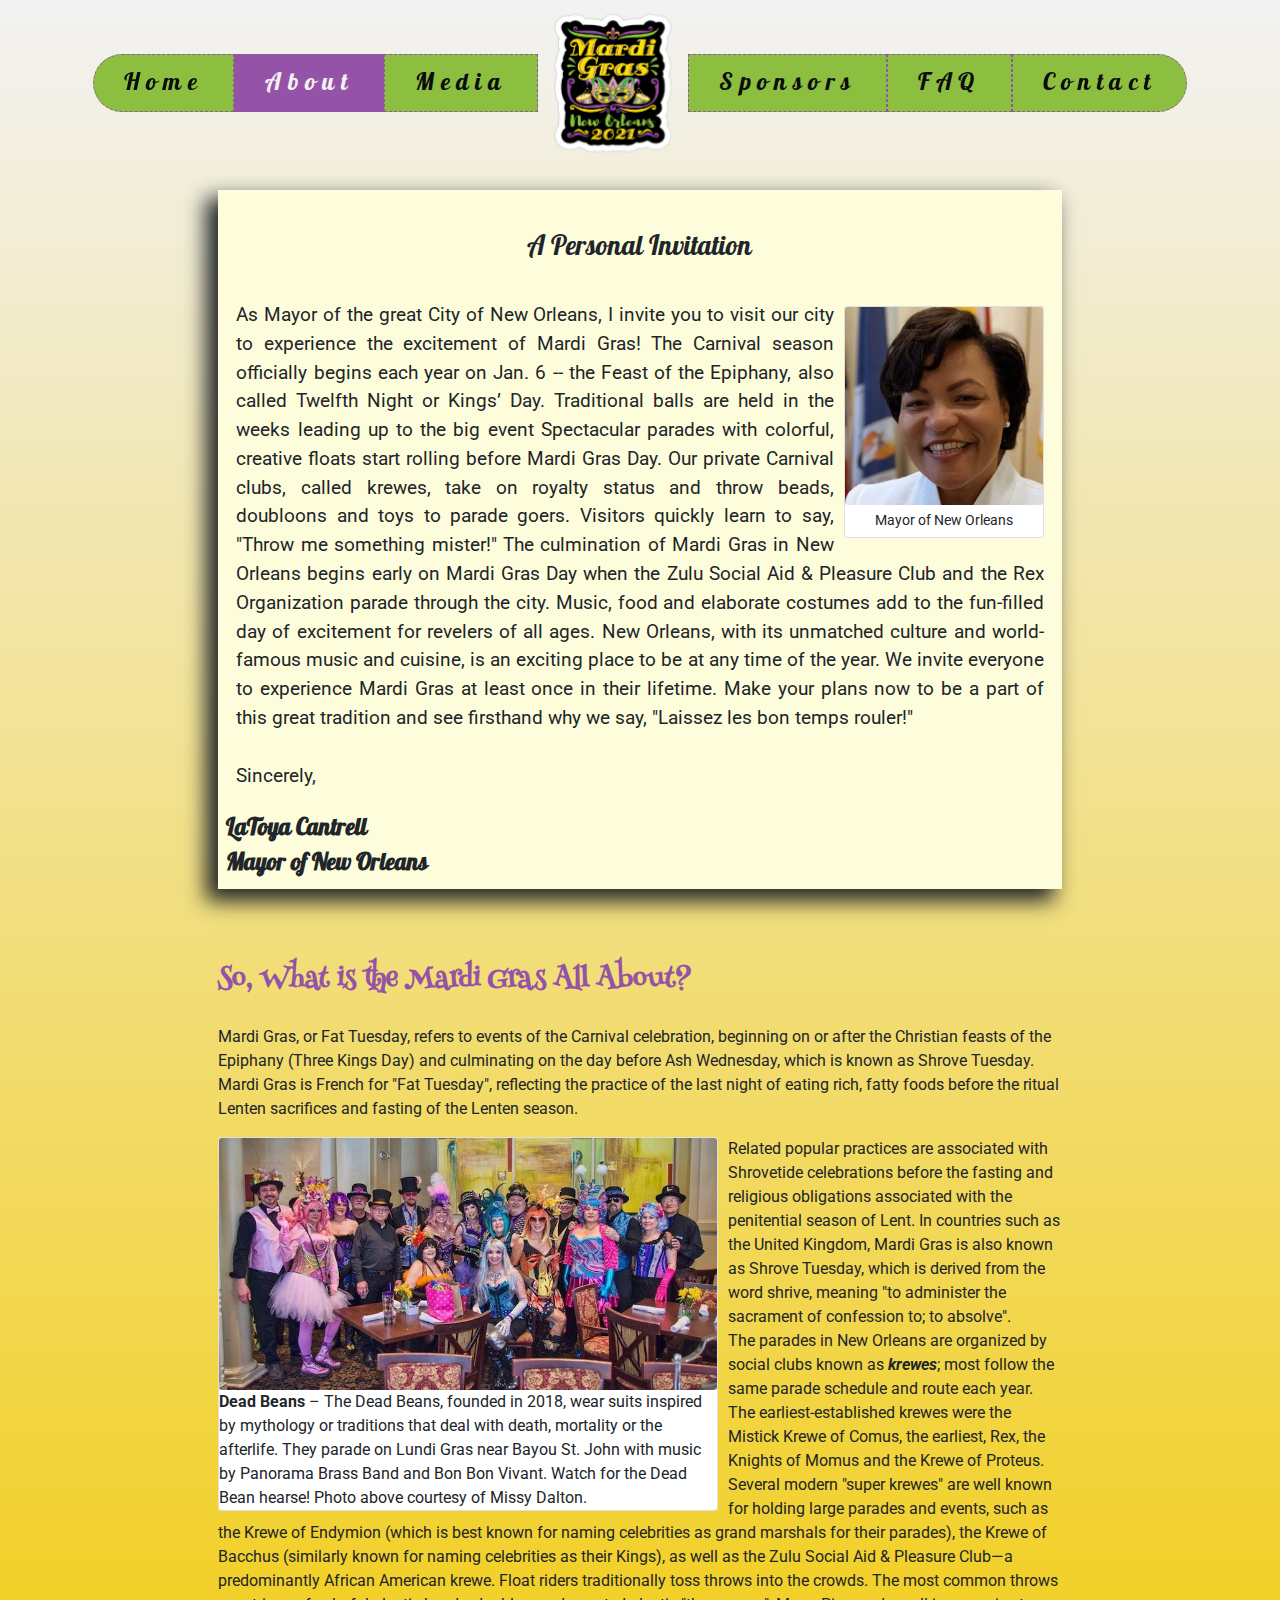
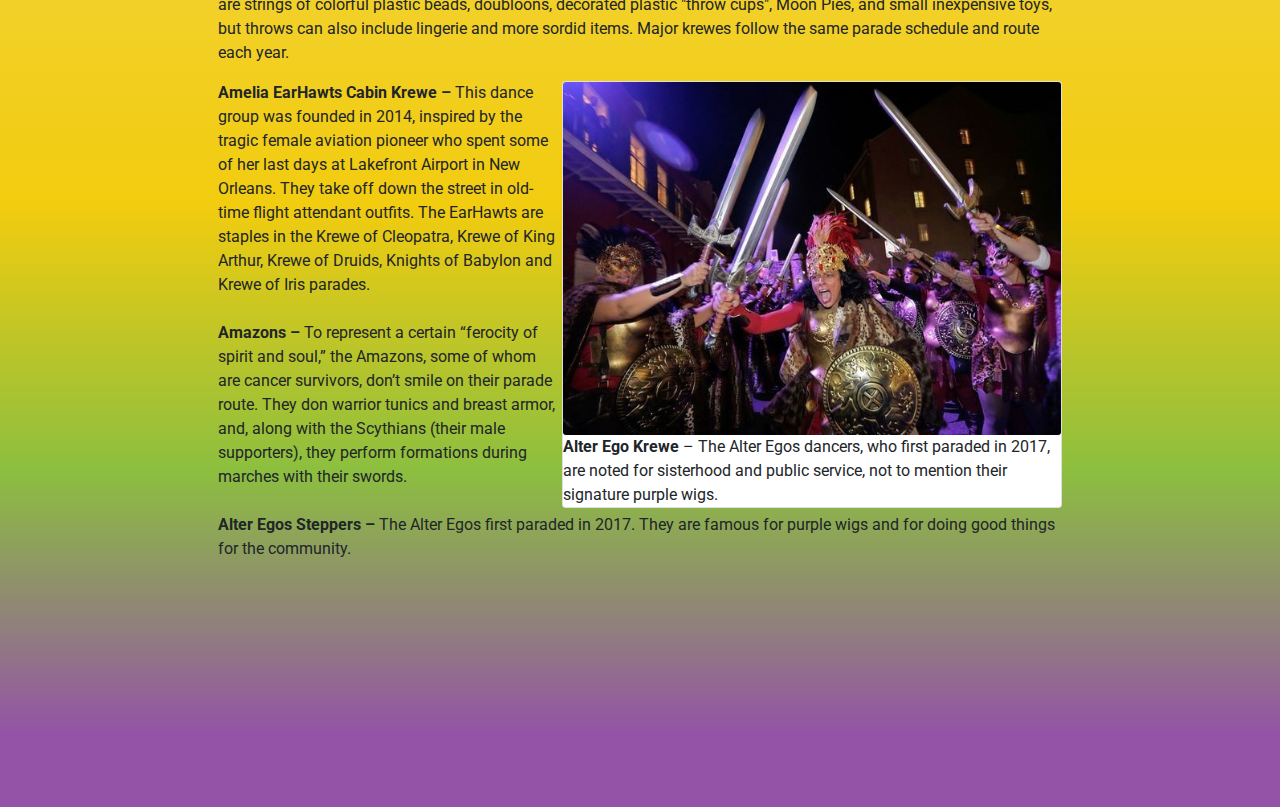
==== commit a25f6c19: "Responsive Changes" ====
--- a/about/about.html
+++ b/about/about.html
@@ -25,42 +25,71 @@
 </head>
 
 <body>
+
+    <!-- First Row - Header - Mobile/Tablets -->
+    <div class="navBarSmallContainer">
+        <div class="navSmall">
+
+            <a href="../index.html">Home</a>
+            <div id="innerLinks">
+                <a href="../about/about.html" class="active">
+                    About
+                </a>
+                <a href="../media/media.html" class="">
+                    Media
+                </a>
+                <a href="../sponsors/sponsors.html" class="">
+                    Sponsors
+                </a>
+                <a href="../FAQ/faq.html" class="">
+                    FAQ
+                </a>
+                <a href="../contact/contact.html" class="">
+                    Contact
+                </a>
+            </div>
+            <a href="javascript:void(0);" class="icon" onclick="innerLinks()"><i class="fa fa-bars"></i></a>
+        </div>
+    </div>
+
     <!-- ** First Row - Header **  -->
-    <div data-aos="fade-down" data-aos-duration='1200'>
-        <div class="row">
-            <div class="navbar">
-                <div class="navbarLeft">
-                    <a href="../index.html" class="navbarBtn from-center homeNav">
-                        Home
-                    </a>
-                    <a href="../about/about.html" class="navbarBtn from-center regularNav active">
-                        About
-                    </a>
-                    <a href="../media/media.html" class="navbarBtn from-center regularNav">
-                        Media
-                    </a>
-                </div>
-                <div class="brand-logo">
-                    <a href="index.html"><img src="../imgs/logo2021.png" alt="home" width="150px"></a>
-                </div>
-                <div class="navbarRight">
-                    <a href="../sponsors/sponsors.html" class="navbarBtn from-center regularNav">
-                        Sponsors
-                    </a>
-                    <a href="../FAQ/faq.html" class="navbarBtn from-center regularNav">
-                        FAQ
-                    </a>
-                    <a href="../contact/contact.html" class="navbarBtn from-center contactNav">
-                        Contact
-                    </a>
-                </div>
-            </div>
-        </div>
-    </div>
-
+    <div class="navbarContainer">
+        <div data-aos="fade-down" data-aos-duration='1200'>
+            <div class="row">
+                <div class="navbar">
+                    <div class="navbarLeft">
+                        <a href="../index.html" class="navbarBtn from-center homeNav">
+                            Home
+                        </a>
+                        <a href="../about/about.html" class="navbarBtn from-center regularNav active">
+                            About
+                        </a>
+                        <a href="../media/media.html" class="navbarBtn from-center regularNav">
+                            Media
+                        </a>
+                    </div>
+                    <div class="brand-logo">
+                        <a href="index.html"><img src="../imgs/logo2021.png" alt="home" width="150px"></a>
+                    </div>
+                    <div class="navbarRight">
+                        <a href="../sponsors/sponsors.html" class="navbarBtn from-center regularNav">
+                            Sponsors
+                        </a>
+                        <a href="../FAQ/faq.html" class="navbarBtn from-center regularNav">
+                            FAQ
+                        </a>
+                        <a href="../contact/contact.html" class="navbarBtn from-center contactNav">
+                            Contact
+                        </a>
+                    </div>
+                </div>
+            </div>
+        </div>
+    </div>
+    <br>
     <!-- ** Second Row ** -->
     <div class="row justify-content-center">
-        <div class="col-7 ">
+        <div class="col-8 ">
 
             <!-- Main Text -->
             <div class="aboutMainTextCenter">
@@ -70,7 +99,7 @@
                     <br>
                     <header>A Personal Invitation</header>
                     <br>
-                    <div class="card img-fluid mayorPhoto" style="width:200px; float: right;">
+                    <div class="card mayorPhoto" style="width: 50%; max-width: 200px; float: right;">
                         <img class="card-img" src="../imgs/about/mayor.jpg" alt="Mayor LaToya">
                         <p class="card-text" style="font-size: 0.9rem; text-align: center;"> Mayor of New Orleans
                         </p>
@@ -258,6 +287,7 @@
     <script>
         AOS.init();
     </script>
+    <script src="../js/main.js"></script>
 </body>
 
 </html>--- a/css/main.css
+++ b/css/main.css
@@ -6097,480 +6097,1190 @@
   background: linear-gradient(180deg, #f2f2f2 0%, #f2cc0f 75%, #8cbf3f 86%, #9453a6 97%);
 }
 
-/* NAVBAR - Style */
-.navbar {
-  margin: 0 auto;
-  font-family: Pattaya;
-  min-height: 70px;
-  position: relative;
-  text-align: center;
-  /* Button Overlap Line */
-  /*End Overlap Line */
-}
-
-.navbar .brand-logo {
-  position: relative;
-  display: block;
-  margin: 0 auto;
-}
-
-.navbar .navbarBtn {
-  background-color: #8cbf3f;
-  z-index: 0;
-  text-decoration: none;
-  position: relative;
-  float: left;
-  padding: 10px 30px;
-  font-size: 24px;
-  color: #0d0d0d;
-  letter-spacing: 0.4rem;
-  transition: all 500ms cubic-bezier(0.77, 0, 0.175, 1);
-  cursor: pointer;
-  border: 1px dashed #9453a6;
-}
-
-.navbar .navbarBtn:before, .navbar .navbarBtn:after {
-  content: "";
-  position: absolute;
-  transition: inherit;
-  z-index: -1;
-}
-
-.navbar .navbarBtn:hover {
-  color: #ffe66b;
-  transition-delay: 0.001s;
-}
-
-.navbar .navbarBtn:hover:before {
-  transition-delay: 0s;
-}
-
-.navbar .navbarBtn:hover:after {
-  background: #9453a6;
-  transition-delay: 0.001s;
-}
-
-.navbar .from-center:before {
-  top: 0;
-  left: 0;
-  height: 100%;
-  width: 100%;
-}
-
-.navbar .from-center:after {
-  bottom: 0;
-  left: 0;
-  height: 0;
-  width: 100%;
-}
-
-.navbar .from-center:hover:before {
-  left: 0;
-  width: 100%;
-}
-
-.navbar .from-center:hover:after {
-  top: 0;
-  height: 100%;
-}
-
-.navbar .active {
-  background: #9453a6;
-  color: #f2f2f2;
-}
-
-.homeNav {
-  border-top-left-radius: 50px;
-  border-bottom-left-radius: 50px;
-}
-
-.homeNav:hover:after {
-  background: #9453a6;
-  transition-delay: 0.2s;
-  border-top-left-radius: 50px;
-  border-bottom-left-radius: 50px;
-}
-
-.contactNav {
-  border-top-right-radius: 50px;
-  border-bottom-right-radius: 50px;
-}
-
-.contactNav:hover:after {
-  background: #9453a6;
-  transition-delay: 0.2s;
-  border-top-right-radius: 50px;
-  border-bottom-right-radius: 50px;
-}
-
-/*The End Of The Navbar */
-/* INDEX - Style */
-.img-fluid {
-  display: block;
-  margin: 0 auto;
-}
-
-.card {
-  font-family: Roboto;
-  position: absolute;
-  padding: 5px;
-  margin-bottom: 15px;
-}
-
-.card .card-text {
-  font-size: 1em;
-  text-align: justify;
-  bottom: 14px;
-  padding: 10px 10px;
-  background: #f2f2f2;
-}
-
-.card-img-overlay {
-  position: relative;
-}
-
-.card-img-overlay .card-title span {
-  color: #9453a6;
-  font-weight: bolder;
-  font-size: 1.2em;
-  text-align: start;
-  background: #f2f2f2;
-  padding: 0.2em 0.5em;
-  border-radius: 20px 0px;
-}
-
-.card-img-overlay .btnImg {
-  margin-top: 5px;
-  display: inline-block;
-  position: absolute;
-  border-radius: 15px;
-  background-color: #8cbf3f;
-  border: none;
-  color: #f2f2f2;
-  text-align: center;
-  font-size: 1.02em;
-  padding: 4px;
-  width: 6.7em;
-  transition: all 0.5s;
-  cursor: pointer;
-}
-
-.card-img-overlay .btnImg span {
-  cursor: pointer;
-  display: inline-block;
-  position: relative;
-  transition: 0.5s;
-}
-
-.card-img-overlay .btnImg span:after {
-  content: "\00bb";
-  font-size: 1.6em;
-  position: absolute;
-  opacity: 0;
-  top: -8px;
-  right: -20px;
-  transition: 0.5s;
-}
-
-.card-img-overlay:hover span {
-  padding-right: 15px;
-}
-
-.card-img-overlay:hover span:after {
-  opacity: 1;
-  right: 0;
-}
-
-/* Right Sponsers */
-.rightSponsers {
-  right: -40px;
-  align-items: right;
-}
-
-/* Center - Txt&Imgs */
-.indexMainCenter .indexMainText .indexCenterImg {
-  display: block;
-  float: right;
-}
-
-.indexMainCenter .indexMainText .indexMTHeader {
-  font-size: 1.7em;
-  font-family: "Henny Penny";
-  font-weight: bolder;
-}
-
-.indexMainCenter .indexCarousel .carousel {
-  font-family: Pattaya;
-  margin-top: 4px;
-}
-
-.indexMainCenter .indexCarousel .carousel .carousel-caption span {
-  color: #fdfddc;
-  font-weight: 500;
-  font-size: 2.5rem;
-  padding: 0.2em 0.5em;
-  text-align: center;
-  letter-spacing: 0.3rem;
-  text-shadow: 2px 2px 3px #0d0d0d;
-}
-
-/* Left Sponsers */
-.leftSponsers {
-  margin-left: 25px;
-}
-
-/* The End of Index */
-/* ABOUT - styles*/
-.aboutMainTextCenter header {
-  font-size: 1.7em;
-  font-family: Pattaya;
-  text-align: center;
-}
-
-.aboutMainTextCenter .aboutMayorText {
-  background-color: #fdfddc;
-  font-size: 1.2em;
-  text-align: justify;
-  padding: 8px;
-  box-shadow: -10px 10px 20px 2px;
-}
-
-.aboutMainTextCenter .aboutMayorText .mayorPhoto {
-  margin: 10px;
-}
-
-.aboutMainTextCenter .aboutMayorText p {
-  padding: 5px 10px;
-}
-
-.aboutMainTextCenter .aboutHeadline {
-  font-size: 1.7em;
-  font-family: "Henny Penny";
-  font-weight: bolder;
-  color: #9453a6;
-}
-
-.aboutMainTextCenter .aboutTextImages {
-  margin-right: 10px;
-}
-
-/* MEDIA - styles*/
-.mediaMain .mediaHeader {
-  font-size: 1.7em;
-  font-family: Pattaya;
-  text-align: center;
-}
-
-.mediaMain .mediaText {
-  font-family: Roboto;
-  font-size: 1.2em;
-  text-align: center;
-}
-
-.mediaMain .gridCenterize {
-  width: 900px;
-  height: 650px;
-  margin: 0 auto;
-}
-
-.mediaMain .mediaAllImgs {
-  display: grid;
-  grid-template-rows: 150px 150px 150px 150px;
-  grid-template-columns: 210px 210px 210px 210px;
-  grid-gap: 15px;
-  row-gap: 0px;
-  /* 1st Row */
-  /* 2nd Row */
-  /* 3rd Row */
-  /* 4th Row */
-}
-
-.mediaMain .mediaAllImgs .imageFigure1im1 {
-  grid-row: 1/2;
-  grid-column: 1/2;
-  text-align: center;
-}
-
-.mediaMain .mediaAllImgs .imageFigure1im2 {
-  grid-row: 1/2;
-  grid-column: 2/3;
-}
-
-.mediaMain .mediaAllImgs .imageFigure1im3 {
-  grid-row: 1/2;
-  grid-column: 3/4;
-}
-
-.mediaMain .mediaAllImgs .imageFigure1im4 {
-  grid-row: 1/2;
-  grid-column: 4/5;
-}
-
-.mediaMain .mediaAllImgs .imageFigure2im1 {
-  grid-row: 2/3;
-  grid-column: 1/2;
-}
-
-.mediaMain .mediaAllImgs .imageFigure2im2 {
-  grid-row: 2/3;
-  grid-column: 2/3;
-}
-
-.mediaMain .mediaAllImgs .imageFigure2im3 {
-  grid-row: 2/3;
-  grid-column: 3/4;
-}
-
-.mediaMain .mediaAllImgs .imageFigure2im4 {
-  grid-row: 2/3;
-  grid-column: 4/5;
-}
-
-.mediaMain .mediaAllImgs .imageFigure3im1 {
-  grid-row: 3/4;
-  grid-column: 1/2;
-}
-
-.mediaMain .mediaAllImgs .imageFigure3im2 {
-  grid-row: 3/4;
-  grid-column: 2/3;
-}
-
-.mediaMain .mediaAllImgs .imageFigure3im3 {
-  grid-row: 3/4;
-  grid-column: 3/4;
-}
-
-.mediaMain .mediaAllImgs .imageFigure3im4 {
-  grid-row: 3/4;
-  grid-column: 4/5;
-}
-
-.mediaMain .mediaAllImgs .imageFigure4im1 {
-  grid-row: 4/5;
-  grid-column: 1/2;
-}
-
-.mediaMain .mediaAllImgs .imageFigure4im2 {
-  grid-row: 4/5;
-  grid-column: 2/3;
-}
-
-.mediaMain .mediaAllImgs .imageFigure4im3 {
-  grid-row: 4/5;
-  grid-column: 3/4;
-}
-
-.mediaMain .mediaAllImgs .imageFigure4im4 {
-  grid-row: 4/5;
-  grid-column: 4/5;
-}
-
-/* The End Of Media */
-/* SPONSORS - styles */
-.sponsorsList {
-  width: 1780px;
-  margin: 0 auto;
-}
-
-.sponsorsList .sponsHeader1 {
-  font-family: Pattaya;
-  font-size: 2.3em;
-  color: #9453a6;
-}
-
-.sponsorsList .sponsHeader2 {
-  font-family: Pattaya;
-  font-size: 2.3em;
-  color: #8cbf3f;
-}
-
-.sponsorsList .sponsHeader3 {
-  font-family: Pattaya;
-  font-size: 2.3em;
-  color: #bea84e;
-}
-
-.sponsorsList .sponsText {
-  font-family: Roboto;
-  font-size: 1.2em;
-}
-
-.sponsorsList .watermarkPrPa {
-  display: flex;
-  position: relative;
-}
-
-.sponsorsList .watermarkPrPa img {
-  opacity: 0.5;
-  align-items: center;
-  justify-content: center;
-  vertical-align: auto;
-}
-
-/* The End Of Sponsors */
-/* FAQ - Styles */
-.FAQWrapper {
-  width: 900px;
-  margin: 0 auto;
-  min-height: 900px;
-}
-
-.FAQWrapper p {
-  font-family: Roboto;
-  font-size: 1.2em;
-  text-align: justify;
-}
-
-.FAQWrapper h2 {
-  font-family: "Henny Penny";
-  color: #9453a6;
-  font-weight: bolder;
-  margin: 35px 0 0 15px;
-}
-
-.FAQWrapper .FAQbar {
-  width: 100%;
-  min-height: 40px;
-  background-color: #8cbf3f;
-  color: #f2f2f2;
-  border: 1px solid #9453a6;
-  box-shadow: 2px #0d0d0d;
-  padding: 5px;
-}
-
-.FAQWrapper .FAQbar .FAQarrow {
-  padding: 4px 15px 5px 0;
-  font-size: 2em;
-  float: left;
-}
-
-/* The End of FAQ */
-/* CONTACT - Styles */
-.fullContactForm .contactText header {
-  font-family: Pattaya;
-  font-size: 1.7em;
-}
-
-.fullContactForm .contactText p {
-  font-family: Roboto;
-  font-size: 1.2em;
-}
-
-.fullContactForm .contactForm .row .col-md-10 {
-  margin: 0 auto;
-}
-
-.fullContactForm .contactBtnColor {
-  background-color: #9453a6;
-  font-family: Pattaya;
-  font-size: 1.2em;
-  border: 0;
-  float: right;
-  padding: 7px 15px;
-}
-
-/* The End Of Contact */
+.mobile-container {
+  display: none;
+}
+
+/* Responsive Design */
+/*Mobile*/
+@media only screen and (max-width: 767px) {
+  /* NAVBAR - Mobile */
+  .navbarContainer {
+    display: none;
+  }
+  .navBarSmallContainer {
+    display: block;
+    width: 100%;
+    margin: auto;
+    background-color: linear-gradient(180deg, #f2f2f2 0%, #f2cc0f 75%, #8cbf3f 86%, #9453a6 97%);
+    color: #9453a6;
+    border-radius: 10px;
+  }
+  .navSmall {
+    overflow: hidden;
+    background-color: #333;
+    position: relative;
+  }
+  .navSmall #innerLinks {
+    display: none;
+  }
+  .navSmall a {
+    color: #f2f2f2;
+    padding: 14px 16px;
+    text-decoration: none;
+    font-size: 17px;
+    display: block;
+  }
+  .navSmall a.icon {
+    background: #0d0d0d;
+    display: block;
+    position: absolute;
+    right: 0;
+    top: 0;
+  }
+  .navSmall a:hover {
+    background-color: #ddd;
+    color: #0d0d0d;
+  }
+  .active {
+    background-color: #8cbf3f;
+    color: white;
+  }
+  /* INDEX - MOBILE */
+  /* Carousel, Sponsors and Text - Mobile */
+  .leftSponsers {
+    display: none;
+  }
+  .rightSponsers {
+    display: none;
+  }
+  .indexMainContent {
+    min-width: 35rem;
+    margin: 0 auto;
+  }
+  .indexMainCenter .indexMainText .indexCenterImg {
+    display: block;
+    float: right;
+  }
+  .indexMainCenter .indexMainText .indexMTHeader {
+    font-size: 1.68rem;
+    font-family: "Henny Penny";
+    font-weight: bolder;
+  }
+  .indexMainCenter .indexCarousel .carousel {
+    display: block;
+    font-family: Pattaya;
+    margin-top: 4px;
+  }
+  .indexMainCenter .indexCarousel .carousel .carousel-caption span {
+    color: #fdfddc;
+    font-weight: 500;
+    font-size: 1rem;
+    padding: 0.2em 0.5em;
+    text-align: center;
+    letter-spacing: 0.3rem;
+    text-shadow: 2px 2px 3px #0d0d0d;
+  }
+  .sponsersSmall {
+    display: block;
+    margin: 0 auto;
+  }
+  .sponsText {
+    font-size: 1em;
+    text-align: justify;
+    bottom: 14px;
+    padding: 10px 10px;
+    background: #f2f2f2;
+  }
+  .sponsOverlay {
+    font-family: Roboto;
+    position: absolute;
+    padding: 5px;
+    margin-bottom: 15px;
+  }
+  .sponsOverlay .card-title span {
+    color: #9453a6;
+    font-weight: bolder;
+    font-size: 1.2em;
+    text-align: start;
+    background: #f2f2f2;
+    padding: 0.2em 0.5em;
+    border-radius: 20px 0px;
+  }
+  .sponsOverlay .btnImg {
+    margin-top: 5px;
+    display: inline-block;
+    position: absolute;
+    border-radius: 15px;
+    background-color: #8cbf3f;
+    border: none;
+    color: #f2f2f2;
+    text-align: center;
+    font-size: 1.02em;
+    padding: 4px;
+    width: 6.7em;
+    transition: all 0.5s;
+    cursor: pointer;
+  }
+  .sponsOverlay .btnImg span {
+    cursor: pointer;
+    display: inline-block;
+    position: relative;
+    transition: 0.5s;
+  }
+  .sponsOverlay .btnImg span:after {
+    content: "\00bb";
+    font-size: 1.6em;
+    position: absolute;
+    opacity: 0;
+    top: -8px;
+    right: -20px;
+    transition: 0.5s;
+  }
+  .sponsOverlay:hover span {
+    padding-right: 15px;
+  }
+  .sponsOverlay:hover span:after {
+    opacity: 1;
+    right: 0;
+  }
+  .img-fluid {
+    display: block;
+    margin: 0 auto;
+  }
+  /* ABOUT - MOBILE */
+  .aboutMainTextCenter header {
+    font-size: 1.68rem;
+    font-family: Pattaya;
+    text-align: center;
+  }
+  .aboutMainTextCenter .aboutMayorText {
+    background-color: #fdfddc;
+    font-size: 1.2rem;
+    text-align: justify;
+    padding: 8px;
+    box-shadow: -10px 10px 20px 2px;
+  }
+  .aboutMainTextCenter .aboutMayorText .mayorPhoto {
+    margin: 10px;
+  }
+  .aboutMainTextCenter .aboutMayorText p {
+    padding: 5px 10px;
+  }
+  .aboutMainTextCenter .aboutHeadline {
+    font-size: 1.68rem;
+    font-family: "Henny Penny";
+    font-weight: bolder;
+    color: #9453a6;
+  }
+  .aboutMainTextCenter .aboutTextImages {
+    margin-right: 10px;
+  }
+  /* End Of About*/
+  /* MEDIA - MOBILE */
+  .mediaMain .mediaHeader {
+    font-size: 1.68rem;
+    font-family: Pattaya;
+    text-align: center;
+  }
+  .mediaMain .mediaText {
+    font-family: Roboto;
+    font-size: 1.2rem;
+    text-align: center;
+  }
+  .mediaMain .gridCenterize {
+    display: flex;
+    justify-content: center;
+  }
+  .mediaMain .mediaAllImgs {
+    display: grid;
+    grid-template-rows: 150px 150px 150px 150px 150px 150px 150px 150px;
+    grid-template-columns: 210px 210px;
+    grid-gap: 15px;
+    row-gap: 0px;
+    margin: 0 auto;
+    /* 1st Row */
+    /* 2nd Row */
+    /* 3rd Row */
+    /* 4th Row */
+  }
+  .mediaMain .mediaAllImgs .imageFigure1im1 {
+    grid-row: 1/2;
+    grid-column: 1/2;
+    text-align: center;
+  }
+  .mediaMain .mediaAllImgs .imageFigure1im2 {
+    grid-row: 1/2;
+    grid-column: 2/3;
+  }
+  .mediaMain .mediaAllImgs .imageFigure1im3 {
+    grid-row: 2/3;
+    grid-column: 1/2;
+  }
+  .mediaMain .mediaAllImgs .imageFigure1im4 {
+    grid-row: 2/3;
+    grid-column: 2/3;
+  }
+  .mediaMain .mediaAllImgs .imageFigure2im1 {
+    grid-row: 3/4;
+    grid-column: 1/2;
+  }
+  .mediaMain .mediaAllImgs .imageFigure2im2 {
+    grid-row: 3/4;
+    grid-column: 2/3;
+  }
+  .mediaMain .mediaAllImgs .imageFigure2im3 {
+    grid-row: 4/5;
+    grid-column: 1/2;
+  }
+  .mediaMain .mediaAllImgs .imageFigure2im4 {
+    grid-row: 4/5;
+    grid-column: 2/3;
+  }
+  .mediaMain .mediaAllImgs .imageFigure3im1 {
+    grid-row: 5/6;
+    grid-column: 1/2;
+  }
+  .mediaMain .mediaAllImgs .imageFigure3im2 {
+    grid-row: 5/6;
+    grid-column: 2/3;
+  }
+  .mediaMain .mediaAllImgs .imageFigure3im3 {
+    grid-row: 6/7;
+    grid-column: 1/2;
+  }
+  .mediaMain .mediaAllImgs .imageFigure3im4 {
+    grid-row: 6/7;
+    grid-column: 2/3;
+  }
+  .mediaMain .mediaAllImgs .imageFigure4im1 {
+    grid-row: 7/8;
+    grid-column: 1/2;
+  }
+  .mediaMain .mediaAllImgs .imageFigure4im2 {
+    grid-row: 7/8;
+    grid-column: 2/3;
+  }
+  .mediaMain .mediaAllImgs .imageFigure4im3 {
+    grid-row: 8/9;
+    grid-column: 1/2;
+  }
+  .mediaMain .mediaAllImgs .imageFigure4im4 {
+    grid-row: 8/9;
+    grid-column: 2/3;
+  }
+  .mediaMain .mediaVideoContainer {
+    position: relative;
+  }
+  /* The End Of Media */
+  /* SPONSORS - MOBILE */
+  .sponsorsList-SMALL {
+    display: block;
+  }
+  .sponsorsList-SMALL .sponsHeader1 {
+    font-family: Pattaya;
+    font-size: 2.3em;
+    color: #9453a6;
+  }
+  .sponsorsList-SMALL .sponsHeader2 {
+    font-family: Pattaya;
+    font-size: 2.3em;
+    color: #8cbf3f;
+  }
+  .sponsorsList-SMALL .sponsHeader3 {
+    font-family: Pattaya;
+    font-size: 2.3em;
+    color: #bea84e;
+  }
+  .sponsorsList-SMALL .sponsText {
+    font-family: Roboto;
+    font-size: 1.2rem;
+  }
+  .sponsorsList-SMALL .watermarkPrPa {
+    display: flex;
+    position: relative;
+  }
+  .sponsorsList-SMALL .watermarkPrPa img {
+    opacity: 0.5;
+    align-items: center;
+    justify-content: center;
+    vertical-align: auto;
+  }
+  .sponsorsList {
+    display: none;
+    width: 1780px;
+    margin: 0 auto;
+  }
+  .sponsorsList .sponsHeader1 {
+    font-family: Pattaya;
+    font-size: 2.3em;
+    color: #9453a6;
+  }
+  .sponsorsList .sponsHeader2 {
+    font-family: Pattaya;
+    font-size: 2.3em;
+    color: #8cbf3f;
+  }
+  .sponsorsList .sponsHeader3 {
+    font-family: Pattaya;
+    font-size: 2.3em;
+    color: #bea84e;
+  }
+  .sponsorsList .sponsText {
+    font-family: Roboto;
+    font-size: 1.2rem;
+  }
+  .sponsorsList .watermarkPrPa {
+    display: flex;
+    position: relative;
+  }
+  .sponsorsList .watermarkPrPa img {
+    opacity: 0.5;
+    align-items: center;
+    justify-content: center;
+    vertical-align: auto;
+  }
+  /* The End Of Sponsors */
+  /* FAQ - MOBILE */
+  .FAQWrapper {
+    width: 56.25rem;
+    margin: 0 auto;
+    min-height: 56.25rem;
+  }
+  .FAQWrapper p {
+    font-family: Roboto;
+    font-size: 1.2rem;
+    text-align: justify;
+  }
+  .FAQWrapper h2 {
+    font-family: "Henny Penny";
+    color: #9453a6;
+    font-weight: bolder;
+    margin: 35px 0 0 15px;
+  }
+  .FAQWrapper .FAQbar {
+    width: 100%;
+    min-height: 40px;
+    background-color: #8cbf3f;
+    color: #f2f2f2;
+    border: 1px solid #9453a6;
+    box-shadow: 2px #0d0d0d;
+    padding: 5px;
+  }
+  .FAQWrapper .FAQbar .FAQarrow {
+    padding: 4px 15px 5px 0;
+    font-size: 2em;
+    float: left;
+  }
+  /* The End of FAQ */
+  /* CONTACT - MOBILE */
+  .fullContactForm .contactText header {
+    font-family: Pattaya;
+    font-size: 1.68rem;
+  }
+  .fullContactForm .contactText p {
+    font-family: Roboto;
+    font-size: 1.2rem;
+  }
+  .fullContactForm .contactForm .row .col-md-10 {
+    margin: 0 auto;
+  }
+  .fullContactForm .contactBtnColor {
+    background-color: #9453a6;
+    font-family: Pattaya;
+    font-size: 1.2rem;
+    border: 0;
+    float: right;
+    padding: 7px 15px;
+  }
+  /* The End Of Contact */
+}
+
+/*Tablet*/
+@media only screen and (min-width: 768px) and (max-width: 992px) {
+  /* NAVBAR - Tablet */
+  .navbarContainer {
+    display: none;
+  }
+  .navBarSmallContainer {
+    display: block;
+    width: 100%;
+    margin: auto;
+    background-color: linear-gradient(180deg, #f2f2f2 0%, #f2cc0f 75%, #8cbf3f 86%, #9453a6 97%);
+    color: #9453a6;
+    border-radius: 10px;
+  }
+  .navSmall {
+    overflow: hidden;
+    background-color: #333;
+    position: relative;
+  }
+  .navSmall #innerLinks {
+    display: none;
+  }
+  .navSmall a {
+    color: #f2f2f2;
+    padding: 14px 16px;
+    text-decoration: none;
+    font-size: 17px;
+    display: block;
+  }
+  .navSmall a.icon {
+    background: #0d0d0d;
+    display: block;
+    position: absolute;
+    right: 0;
+    top: 0;
+  }
+  .navSmall a:hover {
+    background-color: #ddd;
+    color: #0d0d0d;
+  }
+  .active {
+    background-color: #8cbf3f;
+    color: white;
+  }
+  .active .brand-logo {
+    position: absolute;
+    margin: 0 auto;
+  }
+  /* INDEX - TABLET */
+  /* Carousel, Sponsors and Text - Mobile */
+  .leftSponsers {
+    display: none;
+  }
+  .rightSponsers {
+    display: none;
+  }
+  .indexMainContent {
+    min-width: 35rem;
+    margin: 0 auto;
+  }
+  .indexMainCenter .indexMainText .indexCenterImg {
+    display: block;
+    float: right;
+  }
+  .indexMainCenter .indexMainText .indexMTHeader {
+    font-size: 1.68rem;
+    font-family: "Henny Penny";
+    font-weight: bolder;
+  }
+  .indexMainCenter .indexCarousel .carousel {
+    display: block;
+    font-family: Pattaya;
+    margin-top: 4px;
+  }
+  .indexMainCenter .indexCarousel .carousel .carousel-caption span {
+    color: #fdfddc;
+    font-weight: 500;
+    font-size: 1.5rem;
+    padding: 0.2em 0.5em;
+    text-align: center;
+    letter-spacing: 0.3rem;
+    text-shadow: 2px 2px 3px #0d0d0d;
+  }
+  .sponsersSmall {
+    display: block;
+    margin: 0 auto;
+  }
+  .sponsText {
+    font-size: 1em;
+    text-align: justify;
+    bottom: 14px;
+    padding: 10px 10px;
+    background: #f2f2f2;
+  }
+  .sponsOverlay {
+    font-family: Roboto;
+    position: absolute;
+    padding: 5px;
+    margin-bottom: 15px;
+  }
+  .sponsOverlay .card-title span {
+    color: #9453a6;
+    font-weight: bolder;
+    font-size: 1.2em;
+    text-align: start;
+    background: #f2f2f2;
+    padding: 0.2em 0.5em;
+    border-radius: 20px 0px;
+  }
+  .sponsOverlay .btnImg {
+    margin-top: 5px;
+    display: inline-block;
+    position: absolute;
+    border-radius: 15px;
+    background-color: #8cbf3f;
+    border: none;
+    color: #f2f2f2;
+    text-align: center;
+    font-size: 1.02em;
+    padding: 4px;
+    width: 6.7em;
+    transition: all 0.5s;
+    cursor: pointer;
+  }
+  .sponsOverlay .btnImg span {
+    cursor: pointer;
+    display: inline-block;
+    position: relative;
+    transition: 0.5s;
+  }
+  .sponsOverlay .btnImg span:after {
+    content: "\00bb";
+    font-size: 1.6em;
+    position: absolute;
+    opacity: 0;
+    top: -8px;
+    right: -20px;
+    transition: 0.5s;
+  }
+  .sponsOverlay:hover span {
+    padding-right: 15px;
+  }
+  .sponsOverlay:hover span:after {
+    opacity: 1;
+    right: 0;
+  }
+  .img-fluid {
+    display: block;
+    margin: 0 auto;
+  }
+  /* ABOUT - TABLET */
+  /* ABOUT - TABLET */
+  .aboutMainTextCenter header {
+    font-size: 1.68rem;
+    font-family: Pattaya;
+    text-align: center;
+  }
+  .aboutMainTextCenter .aboutMayorText {
+    background-color: #fdfddc;
+    font-size: 1.2rem;
+    text-align: justify;
+    padding: 8px;
+    box-shadow: -10px 10px 20px 2px;
+  }
+  .aboutMainTextCenter .aboutMayorText .mayorPhoto {
+    margin: 10px;
+  }
+  .aboutMainTextCenter .aboutMayorText p {
+    padding: 5px 10px;
+  }
+  .aboutMainTextCenter .aboutHeadline {
+    font-size: 1.68rem;
+    font-family: "Henny Penny";
+    font-weight: bolder;
+    color: #9453a6;
+  }
+  .aboutMainTextCenter .aboutTextImages {
+    margin-right: 10px;
+  }
+  /* End Of About*/
+  /* MEDIA - TABLET */
+  .mediaMain .mediaHeader {
+    font-size: 1.68rem;
+    font-family: Pattaya;
+    text-align: center;
+  }
+  .mediaMain .mediaText {
+    font-family: Roboto;
+    font-size: 1.2rem;
+    text-align: center;
+  }
+  .mediaMain .gridCenterize {
+    width: 900px;
+    height: 650px;
+    margin: 0 auto;
+  }
+  .mediaMain .mediaAllImgs {
+    display: grid;
+    grid-template-rows: 150px 150px 150px 150px;
+    grid-template-columns: 210px 210px 210px 210px;
+    grid-gap: 15px;
+    row-gap: 0px;
+    /* 1st Row */
+    /* 2nd Row */
+    /* 3rd Row */
+    /* 4th Row */
+  }
+  .mediaMain .mediaAllImgs .imageFigure1im1 {
+    grid-row: 1/2;
+    grid-column: 1/2;
+    text-align: center;
+  }
+  .mediaMain .mediaAllImgs .imageFigure1im2 {
+    grid-row: 1/2;
+    grid-column: 2/3;
+  }
+  .mediaMain .mediaAllImgs .imageFigure1im3 {
+    grid-row: 1/2;
+    grid-column: 3/4;
+  }
+  .mediaMain .mediaAllImgs .imageFigure1im4 {
+    grid-row: 1/2;
+    grid-column: 4/5;
+  }
+  .mediaMain .mediaAllImgs .imageFigure2im1 {
+    grid-row: 2/3;
+    grid-column: 1/2;
+  }
+  .mediaMain .mediaAllImgs .imageFigure2im2 {
+    grid-row: 2/3;
+    grid-column: 2/3;
+  }
+  .mediaMain .mediaAllImgs .imageFigure2im3 {
+    grid-row: 2/3;
+    grid-column: 3/4;
+  }
+  .mediaMain .mediaAllImgs .imageFigure2im4 {
+    grid-row: 2/3;
+    grid-column: 4/5;
+  }
+  .mediaMain .mediaAllImgs .imageFigure3im1 {
+    grid-row: 3/4;
+    grid-column: 1/2;
+  }
+  .mediaMain .mediaAllImgs .imageFigure3im2 {
+    grid-row: 3/4;
+    grid-column: 2/3;
+  }
+  .mediaMain .mediaAllImgs .imageFigure3im3 {
+    grid-row: 3/4;
+    grid-column: 3/4;
+  }
+  .mediaMain .mediaAllImgs .imageFigure3im4 {
+    grid-row: 3/4;
+    grid-column: 4/5;
+  }
+  .mediaMain .mediaAllImgs .imageFigure4im1 {
+    grid-row: 4/5;
+    grid-column: 1/2;
+  }
+  .mediaMain .mediaAllImgs .imageFigure4im2 {
+    grid-row: 4/5;
+    grid-column: 2/3;
+  }
+  .mediaMain .mediaAllImgs .imageFigure4im3 {
+    grid-row: 4/5;
+    grid-column: 3/4;
+  }
+  .mediaMain .mediaAllImgs .imageFigure4im4 {
+    grid-row: 4/5;
+    grid-column: 4/5;
+  }
+  /* The End Of Media */
+  /* SPONSORS - TABLET */
+  .sponsorsList-SMALL {
+    display: block;
+  }
+  .sponsorsList {
+    display: none;
+    width: 1780px;
+    margin: 0 auto;
+  }
+  .sponsorsList .sponsHeader1 {
+    font-family: Pattaya;
+    font-size: 2.3em;
+    color: #9453a6;
+  }
+  .sponsorsList .sponsHeader2 {
+    font-family: Pattaya;
+    font-size: 2.3em;
+    color: #8cbf3f;
+  }
+  .sponsorsList .sponsHeader3 {
+    font-family: Pattaya;
+    font-size: 2.3em;
+    color: #bea84e;
+  }
+  .sponsorsList .sponsText {
+    font-family: Roboto;
+    font-size: 1.2rem;
+  }
+  .sponsorsList .watermarkPrPa {
+    display: flex;
+    position: relative;
+  }
+  .sponsorsList .watermarkPrPa img {
+    opacity: 0.5;
+    align-items: center;
+    justify-content: center;
+    vertical-align: auto;
+  }
+  /* The End Of Sponsors */
+  /* FAQ - TABLET */
+  .FAQWrapper {
+    width: 900px;
+    margin: 0 auto;
+    min-height: 900px;
+  }
+  .FAQWrapper p {
+    font-family: Roboto;
+    font-size: 1.2rem;
+    text-align: justify;
+  }
+  .FAQWrapper h2 {
+    font-family: "Henny Penny";
+    color: #9453a6;
+    font-weight: bolder;
+    margin: 35px 0 0 15px;
+  }
+  .FAQWrapper .FAQbar {
+    width: 100%;
+    min-height: 40px;
+    background-color: #8cbf3f;
+    color: #f2f2f2;
+    border: 1px solid #9453a6;
+    box-shadow: 2px #0d0d0d;
+    padding: 5px;
+  }
+  .FAQWrapper .FAQbar .FAQarrow {
+    padding: 4px 15px 5px 0;
+    font-size: 2em;
+    float: left;
+  }
+  /* The End of FAQ */
+  /* CONTACT - TABLET */
+  .fullContactForm .contactText header {
+    font-family: Pattaya;
+    font-size: 1.68rem;
+  }
+  .fullContactForm .contactText p {
+    font-family: Roboto;
+    font-size: 1.2rem;
+  }
+  .fullContactForm .contactForm .row .col-md-10 {
+    margin: 0 auto;
+  }
+  .fullContactForm .contactBtnColor {
+    background-color: #9453a6;
+    font-family: Pattaya;
+    font-size: 1.2rem;
+    border: 0;
+    float: right;
+    padding: 7px 15px;
+  }
+  /* The End Of Contact */
+}
+
+/*Desktop Resolution */
+@media only screen and (min-width: 992px) {
+  /* NAVBAR - Style */
+  .navBarSmallContainer {
+    display: none;
+  }
+  .navbar {
+    margin: 0 auto;
+    font-family: Pattaya;
+    min-height: 70px;
+    position: relative;
+    text-align: center;
+    display: block;
+    /* Button Overlap Line */
+    /*End Overlap Line */
+  }
+  .navbar .brand-logo {
+    position: relative;
+    display: block;
+    margin: 0 auto;
+  }
+  .navbar .navbarBtn {
+    background-color: #8cbf3f;
+    z-index: 0;
+    text-decoration: none;
+    position: relative;
+    float: left;
+    padding: 10px 30px;
+    font-size: 24px;
+    color: #0d0d0d;
+    letter-spacing: 0.4rem;
+    transition: all 500ms cubic-bezier(0.77, 0, 0.175, 1);
+    cursor: pointer;
+    border: 1px dashed #9453a6;
+  }
+  .navbar .navbarBtn:before, .navbar .navbarBtn:after {
+    content: "";
+    position: absolute;
+    transition: inherit;
+    z-index: -1;
+  }
+  .navbar .navbarBtn:hover {
+    color: #ffe66b;
+    transition-delay: 0.001s;
+  }
+  .navbar .navbarBtn:hover:before {
+    transition-delay: 0s;
+  }
+  .navbar .navbarBtn:hover:after {
+    background: #9453a6;
+    transition-delay: 0.001s;
+  }
+  .navbar .from-center:before {
+    top: 0;
+    left: 0;
+    height: 100%;
+    width: 100%;
+  }
+  .navbar .from-center:after {
+    bottom: 0;
+    left: 0;
+    height: 0;
+    width: 100%;
+  }
+  .navbar .from-center:hover:before {
+    left: 0;
+    width: 100%;
+  }
+  .navbar .from-center:hover:after {
+    top: 0;
+    height: 100%;
+  }
+  .navbar .active {
+    background: #9453a6;
+    color: #f2f2f2;
+  }
+  .homeNav {
+    border-top-left-radius: 50px;
+    border-bottom-left-radius: 50px;
+  }
+  .homeNav:hover:after {
+    background: #9453a6;
+    transition-delay: 0.2s;
+    border-top-left-radius: 50px;
+    border-bottom-left-radius: 50px;
+  }
+  .contactNav {
+    border-top-right-radius: 50px;
+    border-bottom-right-radius: 50px;
+  }
+  .contactNav:hover:after {
+    background: #9453a6;
+    transition-delay: 0.2s;
+    border-top-right-radius: 50px;
+    border-bottom-right-radius: 50px;
+  }
+  /*The End Of Desktop Resolution */
+  /* INDEX - Style */
+  .secondRowContainer {
+    display: block;
+  }
+  .img-fluid {
+    display: block;
+    margin: 0 auto;
+  }
+  .sponsersSmall {
+    display: none;
+  }
+  /* Right Sponsers */
+  .rightSponsers {
+    right: -40px;
+    align-items: right;
+  }
+  .sponsText {
+    font-size: 1em;
+    text-align: justify;
+    bottom: 14px;
+    padding: 10px 10px;
+    background: #f2f2f2;
+  }
+  .sponsOverlay {
+    font-family: Roboto;
+    position: absolute;
+    padding: 5px;
+    margin-bottom: 15px;
+  }
+  .sponsOverlay .card-title span {
+    color: #9453a6;
+    font-weight: bolder;
+    font-size: 1.2em;
+    text-align: start;
+    background: #f2f2f2;
+    padding: 0.2em 0.5em;
+    border-radius: 20px 0px;
+  }
+  .sponsOverlay .btnImg {
+    margin-top: 5px;
+    display: inline-block;
+    position: absolute;
+    border-radius: 15px;
+    background-color: #8cbf3f;
+    border: none;
+    color: #f2f2f2;
+    text-align: center;
+    font-size: 1.02em;
+    padding: 4px;
+    width: 6.7em;
+    transition: all 0.5s;
+    cursor: pointer;
+  }
+  .sponsOverlay .btnImg span {
+    cursor: pointer;
+    display: inline-block;
+    position: relative;
+    transition: 0.5s;
+  }
+  .sponsOverlay .btnImg span:after {
+    content: "\00bb";
+    font-size: 1.6em;
+    position: absolute;
+    opacity: 0;
+    top: -8px;
+    right: -20px;
+    transition: 0.5s;
+  }
+  .sponsOverlay:hover span {
+    padding-right: 15px;
+  }
+  .sponsOverlay:hover span:after {
+    opacity: 1;
+    right: 0;
+  }
+  /* Center - Txt&Imgs */
+  .indexMainCenter .indexMainText .indexCenterImg {
+    display: block;
+    float: right;
+  }
+  .indexMainCenter .indexMainText .indexMTHeader {
+    font-size: 1.68rem;
+    font-family: "Henny Penny";
+    font-weight: bolder;
+  }
+  .indexMainCenter .indexCarousel .carousel {
+    display: block;
+    font-family: Pattaya;
+    margin-top: 4px;
+  }
+  .indexMainCenter .indexCarousel .carousel .carousel-caption span {
+    color: #fdfddc;
+    font-weight: 500;
+    font-size: 2.5rem;
+    padding: 0.2em 0.5em;
+    text-align: center;
+    letter-spacing: 0.3rem;
+    text-shadow: 2px 2px 3px #0d0d0d;
+  }
+  .index-Small-MainCenter {
+    display: none;
+  }
+  /* Left Sponsers */
+  .leftSponsers {
+    margin-left: 25px;
+  }
+  /* The End of Index */
+  /* ABOUT - styles*/
+  .aboutMainTextCenter header {
+    font-size: 1.68rem;
+    font-family: Pattaya;
+    text-align: center;
+  }
+  .aboutMainTextCenter .aboutMayorText {
+    background-color: #fdfddc;
+    font-size: 1.2rem;
+    text-align: justify;
+    padding: 8px;
+    box-shadow: -10px 10px 20px 2px;
+  }
+  .aboutMainTextCenter .aboutMayorText .mayorPhoto {
+    margin: 10px;
+  }
+  .aboutMainTextCenter .aboutMayorText p {
+    padding: 5px 10px;
+  }
+  .aboutMainTextCenter .aboutHeadline {
+    font-size: 1.68rem;
+    font-family: "Henny Penny";
+    font-weight: bolder;
+    color: #9453a6;
+  }
+  .aboutMainTextCenter .aboutTextImages {
+    margin-right: 10px;
+  }
+  /* MEDIA - styles*/
+  .mediaMain .mediaHeader {
+    font-size: 1.68rem;
+    font-family: Pattaya;
+    text-align: center;
+  }
+  .mediaMain .mediaText {
+    font-family: Roboto;
+    font-size: 1.2rem;
+    text-align: center;
+  }
+  .mediaMain .gridCenterize {
+    width: 900px;
+    height: 650px;
+    margin: 0 auto;
+  }
+  .mediaMain .mediaAllImgs {
+    display: grid;
+    grid-template-rows: 150px 150px 150px 150px;
+    grid-template-columns: 210px 210px 210px 210px;
+    grid-gap: 15px;
+    row-gap: 0px;
+    /* 1st Row */
+    /* 2nd Row */
+    /* 3rd Row */
+    /* 4th Row */
+  }
+  .mediaMain .mediaAllImgs .imageFigure1im1 {
+    grid-row: 1/2;
+    grid-column: 1/2;
+    text-align: center;
+  }
+  .mediaMain .mediaAllImgs .imageFigure1im2 {
+    grid-row: 1/2;
+    grid-column: 2/3;
+  }
+  .mediaMain .mediaAllImgs .imageFigure1im3 {
+    grid-row: 1/2;
+    grid-column: 3/4;
+  }
+  .mediaMain .mediaAllImgs .imageFigure1im4 {
+    grid-row: 1/2;
+    grid-column: 4/5;
+  }
+  .mediaMain .mediaAllImgs .imageFigure2im1 {
+    grid-row: 2/3;
+    grid-column: 1/2;
+  }
+  .mediaMain .mediaAllImgs .imageFigure2im2 {
+    grid-row: 2/3;
+    grid-column: 2/3;
+  }
+  .mediaMain .mediaAllImgs .imageFigure2im3 {
+    grid-row: 2/3;
+    grid-column: 3/4;
+  }
+  .mediaMain .mediaAllImgs .imageFigure2im4 {
+    grid-row: 2/3;
+    grid-column: 4/5;
+  }
+  .mediaMain .mediaAllImgs .imageFigure3im1 {
+    grid-row: 3/4;
+    grid-column: 1/2;
+  }
+  .mediaMain .mediaAllImgs .imageFigure3im2 {
+    grid-row: 3/4;
+    grid-column: 2/3;
+  }
+  .mediaMain .mediaAllImgs .imageFigure3im3 {
+    grid-row: 3/4;
+    grid-column: 3/4;
+  }
+  .mediaMain .mediaAllImgs .imageFigure3im4 {
+    grid-row: 3/4;
+    grid-column: 4/5;
+  }
+  .mediaMain .mediaAllImgs .imageFigure4im1 {
+    grid-row: 4/5;
+    grid-column: 1/2;
+  }
+  .mediaMain .mediaAllImgs .imageFigure4im2 {
+    grid-row: 4/5;
+    grid-column: 2/3;
+  }
+  .mediaMain .mediaAllImgs .imageFigure4im3 {
+    grid-row: 4/5;
+    grid-column: 3/4;
+  }
+  .mediaMain .mediaAllImgs .imageFigure4im4 {
+    grid-row: 4/5;
+    grid-column: 4/5;
+  }
+  /* The End Of Media */
+  /* SPONSORS - styles */
+  .sponsorsList-SMALL {
+    display: none;
+  }
+  .sponsorsList {
+    display: block;
+    margin: 0 auto;
+  }
+  .sponsorsList .sponsHeader1 {
+    font-family: Pattaya;
+    font-size: 2.3em;
+    color: #9453a6;
+  }
+  .sponsorsList .sponsHeader2 {
+    font-family: Pattaya;
+    font-size: 2.3em;
+    color: #8cbf3f;
+  }
+  .sponsorsList .sponsHeader3 {
+    font-family: Pattaya;
+    font-size: 2.3em;
+    color: #bea84e;
+  }
+  .sponsorsList .sponsText {
+    font-family: Roboto;
+    font-size: 1.2rem;
+  }
+  .sponsorsList .watermarkPrPa {
+    display: flex;
+    position: relative;
+  }
+  .sponsorsList .watermarkPrPa img {
+    opacity: 0.5;
+    align-items: center;
+    justify-content: center;
+    vertical-align: auto;
+  }
+  /* The End Of Sponsors */
+  /* FAQ - Styles */
+  .FAQWrapper {
+    width: 900px;
+    margin: 0 auto;
+    min-height: 900px;
+  }
+  .FAQWrapper p {
+    font-family: Roboto;
+    font-size: 1.2rem;
+    text-align: justify;
+  }
+  .FAQWrapper h2 {
+    font-family: "Henny Penny";
+    color: #9453a6;
+    font-weight: bolder;
+    margin: 35px 0 0 15px;
+  }
+  .FAQWrapper .FAQbar {
+    width: 100%;
+    min-height: 40px;
+    background-color: #8cbf3f;
+    color: #f2f2f2;
+    border: 1px solid #9453a6;
+    box-shadow: 2px #0d0d0d;
+    padding: 5px;
+  }
+  .FAQWrapper .FAQbar .FAQarrow {
+    padding: 4px 15px 5px 0;
+    font-size: 2em;
+    float: left;
+  }
+  /* The End of FAQ */
+  /* CONTACT - Styles */
+  .fullContactForm .contactText header {
+    font-family: Pattaya;
+    font-size: 1.68rem;
+  }
+  .fullContactForm .contactText p {
+    font-family: Roboto;
+    font-size: 1.2rem;
+  }
+  .fullContactForm .contactForm .row .col-md-10 {
+    margin: 0 auto;
+  }
+  .fullContactForm .contactBtnColor {
+    background-color: #9453a6;
+    font-family: Pattaya;
+    font-size: 1.2rem;
+    border: 0;
+    float: right;
+    padding: 7px 15px;
+  }
+  /* The End Of Contact */
+}
+
 /* FOOTER Styles */
 .fullFooter .footerSite {
   position: relative;
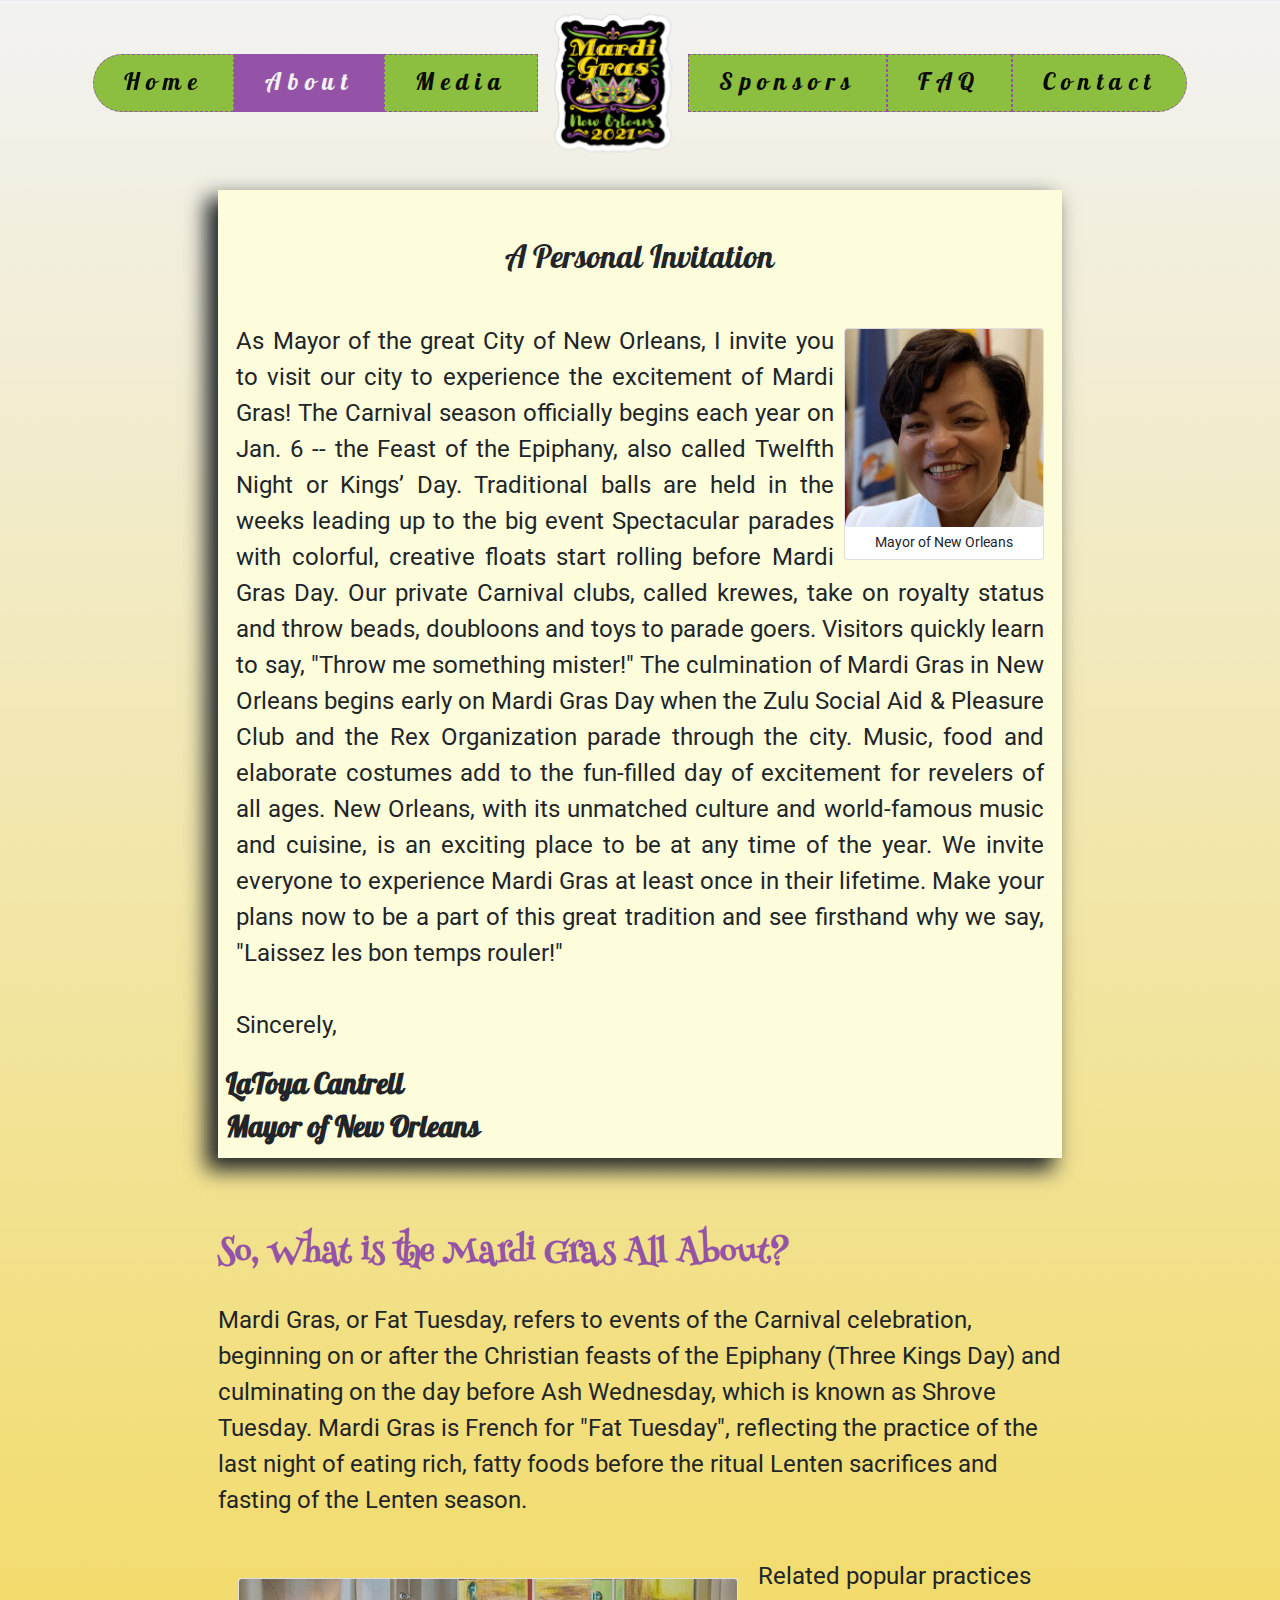
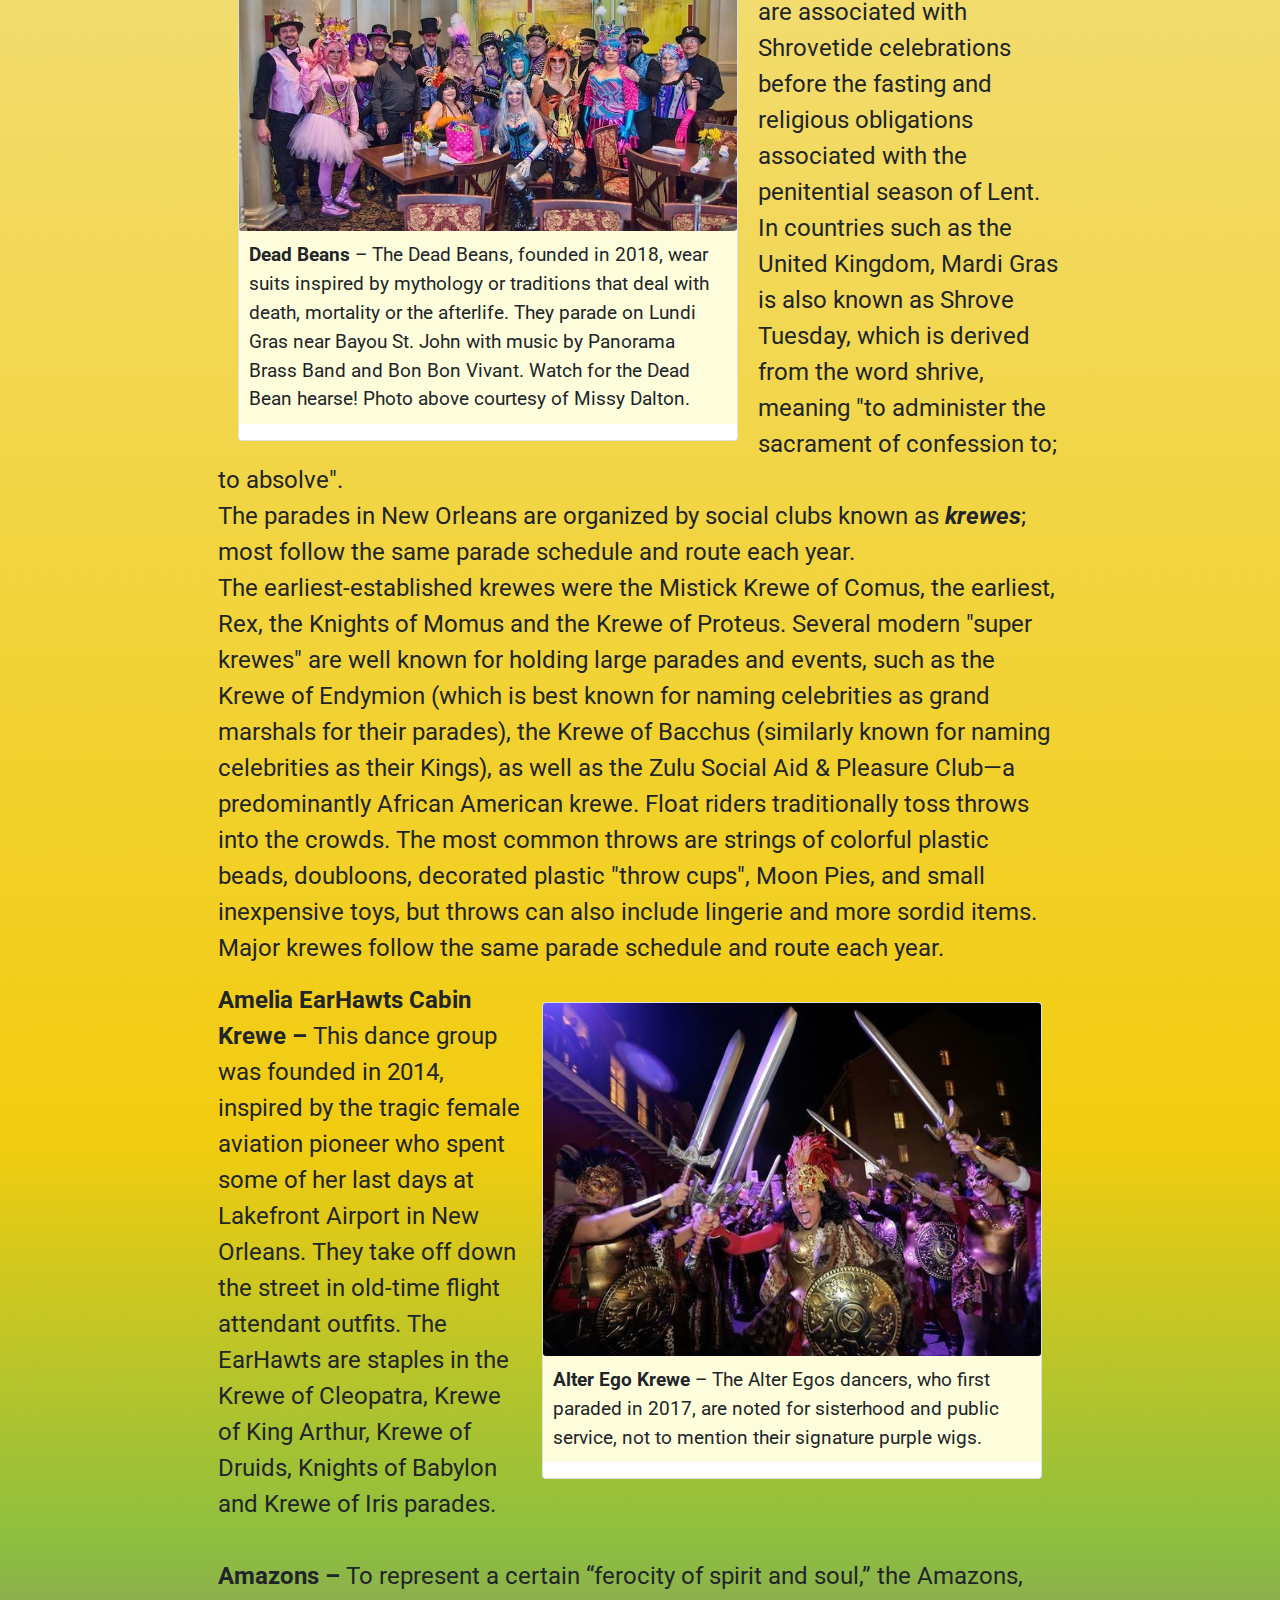
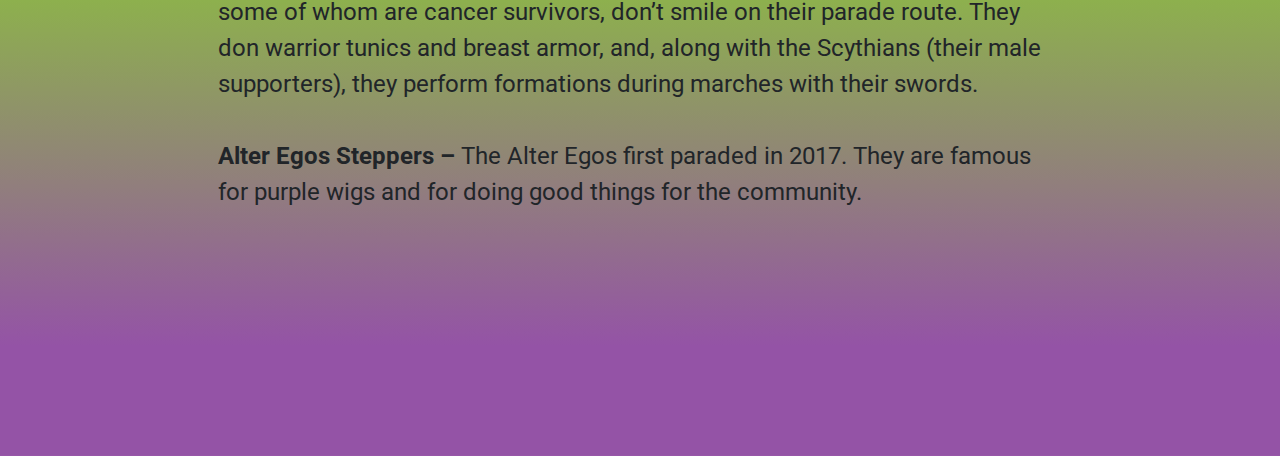
==== commit 2804a507: "Changes 14/09" ====
--- a/about/about.html
+++ b/about/about.html
@@ -69,7 +69,7 @@
                         </a>
                     </div>
                     <div class="brand-logo">
-                        <a href="index.html"><img src="../imgs/logo2021.png" alt="home" width="150px"></a>
+                        <a href="../index.html"><img src="../imgs/logo2021.png" alt="home" width="150px"></a>
                     </div>
                     <div class="navbarRight">
                         <a href="../sponsors/sponsors.html" class="navbarBtn from-center regularNav">
@@ -147,46 +147,50 @@
                 <br> <br> <br>
                 <span class="aboutHeadline">So, What is the Mardi Gras All About?</span>
                 <br><br>
-                <p> Mardi Gras, or Fat Tuesday, refers to events of the Carnival celebration, beginning on or after
+                <p class="aboutText"> Mardi Gras, or Fat Tuesday, refers to events of the Carnival celebration,
+                    beginning on or after
                     the Christian feasts of the Epiphany (Three Kings Day) and culminating on the day before Ash
                     Wednesday, which is known as Shrove Tuesday. Mardi Gras is French for "Fat Tuesday", reflecting
                     the practice of the last night of eating rich, fatty foods before the ritual Lenten sacrifices
-                    and fasting of the Lenten season. <br>
-                    <!--Dead Beans Photo-->
-                <div class="card img-fluid aboutTextImages" style="width:500px; float: left;">
+                    and fasting of the Lenten season. </p> <br>
+                <!--Dead Beans Photo-->
+                <div class="card img-fluid aboutCard" style="width:500px; float: left;">
                     <img class="card-img" src="../imgs/about/deadBeansKrew.jfif" alt="DeadBeansKrew">
-                    <p class="card-text"> <span style="font-weight: bolder;"> Dead Beans </span> – The Dead Beans,
+                    <p class="aboutCardText"> <span style="font-weight: bolder;"> Dead Beans </span> – The Dead Beans,
                         founded in 2018, wear suits inspired by mythology or traditions that deal with death,
                         mortality or the afterlife. They parade on Lundi Gras near Bayou St. John with music by
                         Panorama Brass Band and Bon Bon Vivant. Watch for the Dead Bean hearse! Photo above courtesy
                         of Missy Dalton.</p>
                 </div>
-                Related popular practices are associated with Shrovetide celebrations before the fasting and
-                religious obligations associated with the penitential season of Lent. In countries such as the
-                United Kingdom, Mardi Gras is also known as Shrove Tuesday, which is derived from the word
-                shrive, meaning "to administer the sacrament of confession to; to absolve".
-                <br>
-                The parades in New Orleans are organized by social clubs known as <span
-                    style="font-weight: bolder; font-style: italic;"> krewes</span>; most follow the same
-                parade schedule and route each year. <br> The earliest-established krewes were the Mistick Krewe
-                of
-                Comus, the earliest, Rex, the Knights of Momus and the Krewe of Proteus. Several modern "super
-                krewes" are well known for holding large parades and events, such as the Krewe of Endymion
-                (which is best known for naming celebrities as grand marshals for their parades), the Krewe of
-                Bacchus (similarly known for naming celebrities as their Kings), as well as the Zulu Social Aid
-                & Pleasure Club—a predominantly African American krewe. Float riders traditionally toss throws
-                into the crowds. The most common throws are strings of colorful plastic beads, doubloons,
-                decorated plastic "throw cups", Moon Pies, and small inexpensive toys, but throws can also
-                include lingerie and more sordid items. Major krewes follow the same parade schedule and route
-                each year.</p>
-                <!--Alter Ego Photo-->
-                <div class="card img-fluid" style="width:500px; float: right;">
+                <p class="aboutText">
+                    Related popular practices are associated with Shrovetide celebrations before the fasting and
+                    religious obligations associated with the penitential season of Lent. In countries such as the
+                    United Kingdom, Mardi Gras is also known as Shrove Tuesday, which is derived from the word
+                    shrive, meaning "to administer the sacrament of confession to; to absolve".
+                    <br>
+                    The parades in New Orleans are organized by social clubs known as<span
+                        style="font-weight: bolder; font-style: italic;"> krewes</span>; most follow the same
+                    parade schedule and route each year. <br> The earliest-established krewes were the Mistick Krewe
+                    of
+                    Comus, the earliest, Rex, the Knights of Momus and the Krewe of Proteus. Several modern "super
+                    krewes" are well known for holding large parades and events, such as the Krewe of Endymion
+                    (which is best known for naming celebrities as grand marshals for their parades), the Krewe of
+                    Bacchus (similarly known for naming celebrities as their Kings), as well as the Zulu Social Aid
+                    & Pleasure Club—a predominantly African American krewe. Float riders traditionally toss throws
+                    into the crowds. The most common throws are strings of colorful plastic beads, doubloons,
+                    decorated plastic "throw cups", Moon Pies, and small inexpensive toys, but throws can also
+                    include lingerie and more sordid items. Major krewes follow the same parade schedule and route
+                    each year.
+                    <!--Alter Ego Photo-->
+                <div class="card img-fluid aboutCard" style="width:500px; float: right;">
                     <img class="card-img" src="../imgs/about/alterEgo.jpg" alt="AlterEgoMarch">
-                    <p class=" card-text"> <span style="font-weight: bolder;"> Alter Ego Krewe </span> – The Alter
+                    <p class="aboutCardText"> <span style="font-weight: bolder;"> Alter Ego Krewe </span> –
+                        The Alter
                         Egos dancers, who first paraded in 2017, are noted for sisterhood and public service, not to
                         mention their signature purple wigs.</p>
                 </div>
-                <p> <span style="font-weight: bold;"> Amelia EarHawts Cabin Krewe –</span> This dance group was
+                <p class="aboutText"> <span style="font-weight: bold;"> Amelia EarHawts Cabin Krewe –</span> This dance
+                    group was
                     founded in 2014,
                     inspired by the tragic female aviation
                     pioneer who spent some of her last days at Lakefront Airport in New Orleans. They take off down
--- a/css/main.css
+++ b/css/main.css
@@ -6158,16 +6158,20 @@
     min-width: 35rem;
     margin: 0 auto;
   }
+  .indexMainCenter .indexMainText {
+    width: 22rem;
+  }
   .indexMainCenter .indexMainText .indexCenterImg {
-    display: block;
-    float: right;
+    width: 21.8rem;
+    margin: 1rem;
   }
   .indexMainCenter .indexMainText .indexMTHeader {
-    font-size: 1.68rem;
+    font-size: 2rem;
     font-family: "Henny Penny";
     font-weight: bolder;
   }
   .indexMainCenter .indexCarousel .carousel {
+    width: 21.8rem;
     display: block;
     font-family: Pattaya;
     margin-top: 4px;
@@ -6250,13 +6254,13 @@
   }
   /* ABOUT - MOBILE */
   .aboutMainTextCenter header {
-    font-size: 1.68rem;
+    font-size: 2rem;
     font-family: Pattaya;
     text-align: center;
   }
   .aboutMainTextCenter .aboutMayorText {
     background-color: #fdfddc;
-    font-size: 1.2rem;
+    font-size: 1.5rem;
     text-align: justify;
     padding: 8px;
     box-shadow: -10px 10px 20px 2px;
@@ -6268,7 +6272,7 @@
     padding: 5px 10px;
   }
   .aboutMainTextCenter .aboutHeadline {
-    font-size: 1.68rem;
+    font-size: 2rem;
     font-family: "Henny Penny";
     font-weight: bolder;
     color: #9453a6;
@@ -6279,13 +6283,13 @@
   /* End Of About*/
   /* MEDIA - MOBILE */
   .mediaMain .mediaHeader {
-    font-size: 1.68rem;
+    font-size: 2rem;
     font-family: Pattaya;
     text-align: center;
   }
   .mediaMain .mediaText {
     font-family: Roboto;
-    font-size: 1.2rem;
+    font-size: 1.5rem;
     text-align: center;
   }
   .mediaMain .gridCenterize {
@@ -6394,7 +6398,7 @@
   }
   .sponsorsList-SMALL .sponsText {
     font-family: Roboto;
-    font-size: 1.2rem;
+    font-size: 1.5rem;
   }
   .sponsorsList-SMALL .watermarkPrPa {
     display: flex;
@@ -6428,7 +6432,7 @@
   }
   .sponsorsList .sponsText {
     font-family: Roboto;
-    font-size: 1.2rem;
+    font-size: 1.5rem;
   }
   .sponsorsList .watermarkPrPa {
     display: flex;
@@ -6449,7 +6453,7 @@
   }
   .FAQWrapper p {
     font-family: Roboto;
-    font-size: 1.2rem;
+    font-size: 1.5rem;
     text-align: justify;
   }
   .FAQWrapper h2 {
@@ -6476,11 +6480,11 @@
   /* CONTACT - MOBILE */
   .fullContactForm .contactText header {
     font-family: Pattaya;
-    font-size: 1.68rem;
+    font-size: 2rem;
   }
   .fullContactForm .contactText p {
     font-family: Roboto;
-    font-size: 1.2rem;
+    font-size: 1.5rem;
   }
   .fullContactForm .contactForm .row .col-md-10 {
     margin: 0 auto;
@@ -6488,7 +6492,7 @@
   .fullContactForm .contactBtnColor {
     background-color: #9453a6;
     font-family: Pattaya;
-    font-size: 1.2rem;
+    font-size: 1.5rem;
     border: 0;
     float: right;
     padding: 7px 15px;
@@ -6559,9 +6563,11 @@
   .indexMainCenter .indexMainText .indexCenterImg {
     display: block;
     float: right;
+    width: 28.8rem;
+    margin: 1rem;
   }
   .indexMainCenter .indexMainText .indexMTHeader {
-    font-size: 1.68rem;
+    font-size: 2rem;
     font-family: "Henny Penny";
     font-weight: bolder;
   }
@@ -6647,15 +6653,14 @@
     margin: 0 auto;
   }
   /* ABOUT - TABLET */
-  /* ABOUT - TABLET */
   .aboutMainTextCenter header {
-    font-size: 1.68rem;
+    font-size: 2rem;
     font-family: Pattaya;
     text-align: center;
   }
   .aboutMainTextCenter .aboutMayorText {
     background-color: #fdfddc;
-    font-size: 1.2rem;
+    font-size: 1.5rem;
     text-align: justify;
     padding: 8px;
     box-shadow: -10px 10px 20px 2px;
@@ -6667,7 +6672,7 @@
     padding: 5px 10px;
   }
   .aboutMainTextCenter .aboutHeadline {
-    font-size: 1.68rem;
+    font-size: 2rem;
     font-family: "Henny Penny";
     font-weight: bolder;
     color: #9453a6;
@@ -6678,13 +6683,13 @@
   /* End Of About*/
   /* MEDIA - TABLET */
   .mediaMain .mediaHeader {
-    font-size: 1.68rem;
+    font-size: 2rem;
     font-family: Pattaya;
     text-align: center;
   }
   .mediaMain .mediaText {
     font-family: Roboto;
-    font-size: 1.2rem;
+    font-size: 1.5rem;
     text-align: center;
   }
   .mediaMain .gridCenterize {
@@ -6795,7 +6800,7 @@
   }
   .sponsorsList .sponsText {
     font-family: Roboto;
-    font-size: 1.2rem;
+    font-size: 1.5rem;
   }
   .sponsorsList .watermarkPrPa {
     display: flex;
@@ -6816,7 +6821,7 @@
   }
   .FAQWrapper p {
     font-family: Roboto;
-    font-size: 1.2rem;
+    font-size: 1.5rem;
     text-align: justify;
   }
   .FAQWrapper h2 {
@@ -6843,11 +6848,11 @@
   /* CONTACT - TABLET */
   .fullContactForm .contactText header {
     font-family: Pattaya;
-    font-size: 1.68rem;
+    font-size: 2rem;
   }
   .fullContactForm .contactText p {
     font-family: Roboto;
-    font-size: 1.2rem;
+    font-size: 1.5rem;
   }
   .fullContactForm .contactForm .row .col-md-10 {
     margin: 0 auto;
@@ -6855,7 +6860,7 @@
   .fullContactForm .contactBtnColor {
     background-color: #9453a6;
     font-family: Pattaya;
-    font-size: 1.2rem;
+    font-size: 1.5rem;
     border: 0;
     float: right;
     padding: 7px 15px;
@@ -7036,12 +7041,17 @@
     right: 0;
   }
   /* Center - Txt&Imgs */
+  .indexMainCenter .indexMainText {
+    font-size: 1.5rem;
+  }
   .indexMainCenter .indexMainText .indexCenterImg {
+    max-width: 31.25rem;
+    margin: 1rem;
     display: block;
     float: right;
   }
   .indexMainCenter .indexMainText .indexMTHeader {
-    font-size: 1.68rem;
+    font-size: 2rem;
     font-family: "Henny Penny";
     font-weight: bolder;
   }
@@ -7069,13 +7079,14 @@
   /* The End of Index */
   /* ABOUT - styles*/
   .aboutMainTextCenter header {
-    font-size: 1.68rem;
+    font-size: 2rem;
     font-family: Pattaya;
     text-align: center;
   }
   .aboutMainTextCenter .aboutMayorText {
+    font-size: 1.5rem;
     background-color: #fdfddc;
-    font-size: 1.2rem;
+    font-size: 1.5rem;
     text-align: justify;
     padding: 8px;
     box-shadow: -10px 10px 20px 2px;
@@ -7087,23 +7098,31 @@
     padding: 5px 10px;
   }
   .aboutMainTextCenter .aboutHeadline {
-    font-size: 1.68rem;
+    font-size: 2rem;
     font-family: "Henny Penny";
     font-weight: bolder;
     color: #9453a6;
   }
-  .aboutMainTextCenter .aboutTextImages {
-    margin-right: 10px;
+  .aboutMainTextCenter .aboutText {
+    font-size: 1.5rem;
+  }
+  .aboutMainTextCenter .aboutCard {
+    margin: 20px;
+  }
+  .aboutMainTextCenter .aboutCardText {
+    padding: 10px;
+    font-size: 1.2rem;
+    background-color: #fdfddc;
   }
   /* MEDIA - styles*/
   .mediaMain .mediaHeader {
-    font-size: 1.68rem;
+    font-size: 2rem;
     font-family: Pattaya;
     text-align: center;
   }
   .mediaMain .mediaText {
     font-family: Roboto;
-    font-size: 1.2rem;
+    font-size: 1.5rem;
     text-align: center;
   }
   .mediaMain .gridCenterize {
@@ -7213,7 +7232,7 @@
   }
   .sponsorsList .sponsText {
     font-family: Roboto;
-    font-size: 1.2rem;
+    font-size: 1.5rem;
   }
   .sponsorsList .watermarkPrPa {
     display: flex;
@@ -7234,7 +7253,7 @@
   }
   .FAQWrapper p {
     font-family: Roboto;
-    font-size: 1.2rem;
+    font-size: 1.5rem;
     text-align: justify;
   }
   .FAQWrapper h2 {
@@ -7261,11 +7280,11 @@
   /* CONTACT - Styles */
   .fullContactForm .contactText header {
     font-family: Pattaya;
-    font-size: 1.68rem;
+    font-size: 2rem;
   }
   .fullContactForm .contactText p {
     font-family: Roboto;
-    font-size: 1.2rem;
+    font-size: 1.5rem;
   }
   .fullContactForm .contactForm .row .col-md-10 {
     margin: 0 auto;
@@ -7273,7 +7292,7 @@
   .fullContactForm .contactBtnColor {
     background-color: #9453a6;
     font-family: Pattaya;
-    font-size: 1.2rem;
+    font-size: 1.5rem;
     border: 0;
     float: right;
     padding: 7px 15px;
